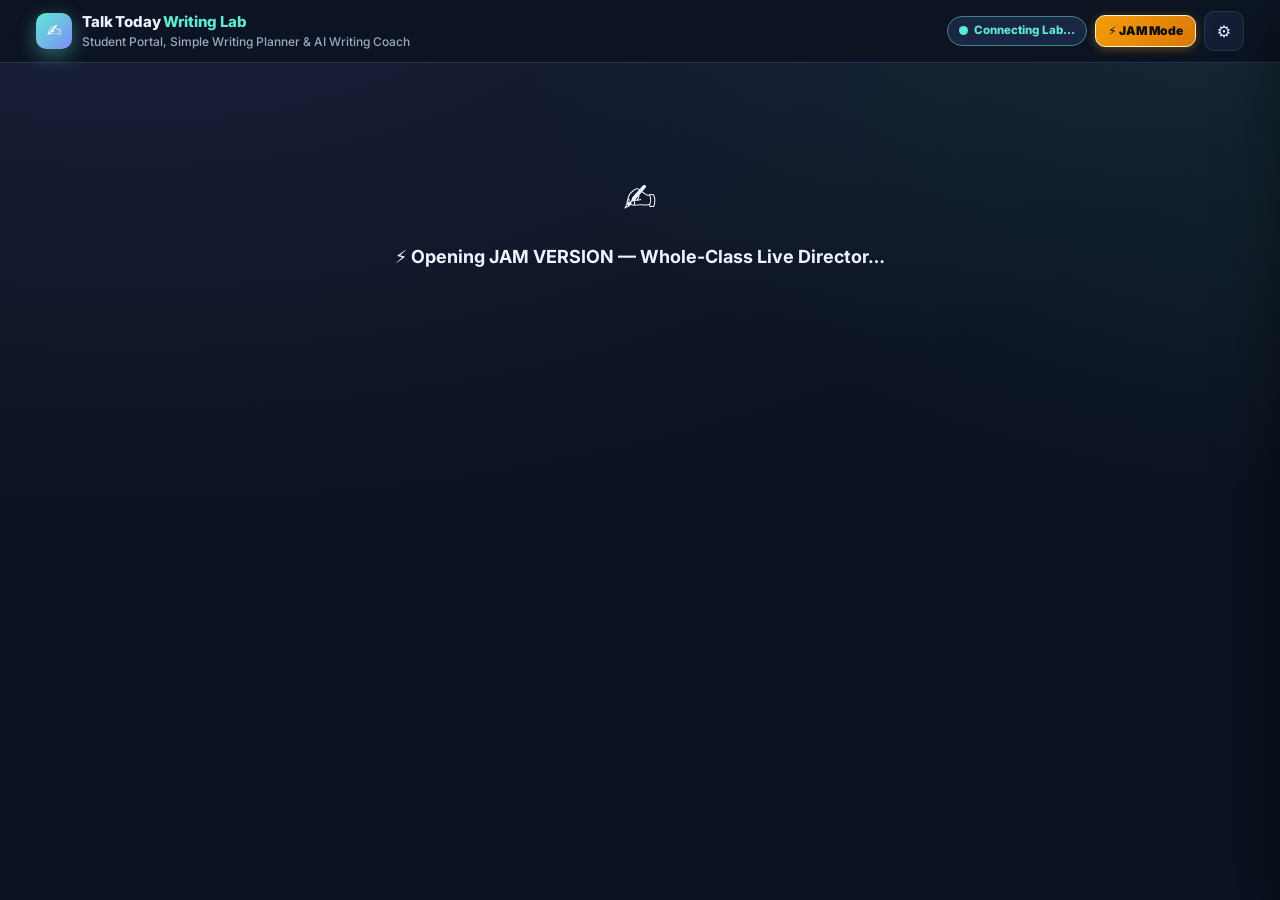
==== jam.html @ f1839066 "Publish Talk Today Writing Lab v3.2 (Simple 3-Step Writing Planner + AI Writing Coach + Co-Writing S" ====
<!DOCTYPE html>
<html lang="en" data-theme="dark" data-font="serif">
<head>
  <meta charset="utf-8">
  <meta name="viewport" content="width=device-width, initial-scale=1">
  <title>Talk Today Writing Lab — JAM VERSION Live Class Director</title>
  <link rel="preconnect" href="https://fonts.googleapis.com">
  <link rel="preconnect" href="https://fonts.gstatic.com" crossorigin>
  <link href="https://fonts.googleapis.com/css2?family=Atkinson+Hyperlegible:ital,wght@0,400;0,700;1,400&family=Inter:wght@400;500;600;700;800&family=Literata:ital,opsz,wght@0,7..72,400;0,7..72,600;1,7..72,400&family=Outfit:wght@600;700;800&display=swap" rel="stylesheet">
  <link rel="stylesheet" href="styles.css?v=3.2.0">
</head>
<body>


<!-- PERSISTENT TOP JAM DIRECTOR BAR (Visible across all views when Jamal is running a class) -->
<div id="jamDirectorBar" class="jam-director-bar hidden" role="region" aria-label="JAM Live Class Director Controls">
  <div class="jam-director-bar-inner">
    <div class="jam-director-bar-left">
      <span class="jam-badge" id="jamBarLiveBadge">⚡ JAM LIVE</span>
      <strong id="jamBarTargetLabel" style="color:#fff;font-size:13.5px">All Classes</strong>
      <span class="chip" id="jamBarOnlineChip" style="background:rgba(16,185,129,0.18);color:#6ee7b7;border-color:rgba(16,185,129,0.4)">🟢 0 Online</span>
      <span class="chip hidden" id="jamBarTimerChip" style="background:rgba(245,158,11,0.22);color:#fde68a;border-color:#f59e0b">⏱ 0:00</span>
    </div>
    <div class="jam-director-bar-steps" id="jamBarStepGroup">
      <button type="button" id="jamBarStepFreeBtn" class="jam-step-pill on" title="Let students move at their own pace">🔓 Free</button>
      <button type="button" id="jamBarStepReadBtn" class="jam-step-pill" title="Sync all student screens to the story &amp; audio">📖 Read &amp; Listen</button>
      <button type="button" id="jamBarStepQ1Btn" class="jam-step-pill" title="Sync all student screens to Question / Task 1">1️⃣ Q1/T1</button>
      <button type="button" id="jamBarStepQ2Btn" class="jam-step-pill" title="Sync all student screens to Question / Task 2">2️⃣ Q2/T2</button>
      <button type="button" id="jamBarStepQ3Btn" class="jam-step-pill" title="Sync all student screens to Question / Task 3">3️⃣ Q3/T3</button>
      <button type="button" id="jamBarStepQ4Btn" class="jam-step-pill" title="Sync all student screens to Question / Task 4">4️⃣ Q4/T4</button>
      <button type="button" id="jamBarStepSumBtn" class="jam-step-pill" title="Sync all student screens to Summary">🏆 Summary</button>
    </div>
    <div class="jam-director-bar-right">
      <button type="button" id="jamBarColdCallBtn" class="iconBtn jam-bar-btn" title="Spin Cold-Call Wheel &amp; broadcast random student">🎲 Cold-Call</button>
      <button type="button" id="jamBarBonusClassBtn" class="iconBtn jam-bar-btn" title="Award +10 Bonus KP to every student in class">✨ +10 KP Class</button>
      <button type="button" id="jamBarProjectorBtn" class="iconBtn jam-bar-btn" title="Open the pushed lesson right here on the projector">📽️ Projector Lesson</button>
      <button type="button" id="jamBarCommandCenterBtn" class="iconBtn jam-bar-btn" title="Return to JAM Whole-Class Command Center">🎛️ Command Center</button>
    </div>
  </div>
</div>

<!-- TOP BAR -->
<header class="top">
  <div class="brand">
    <div class="mark">✍️</div>
    <div>
      <div style="font-size:15px;letter-spacing:-.01em">Talk Today <span style="color:var(--accent)">Writing Lab</span></div>
      <small id="subBrand">Student Portal, Simple Writing Planner &amp; AI Writing Coach</small>
    </div>
  </div>
  <div class="topRight">
    <div class="conn-pill" id="connPill"><span class="pulse-dot"></span><span id="connText">Connecting…</span></div>
    <div class="chip hidden" id="ptsChip">✨ <span id="ptsVal">0</span> KP</div>
    <div class="chip hidden" id="streakChip">🔥 <span id="streakVal">0</span>d</div>
    <div class="chip hidden" id="lvlChip">✍️ <span id="lvlVal">--</span></div>
    <button type="button" id="topOpenJamBtn" class="iconBtn jam-top-launch-btn" title="Open JAM VERSION — Run Any Class Live">⚡ JAM Mode</button>
    <button id="settingsBtn" class="iconBtn" title="Reading &amp; Writing Comfort Settings">⚙️</button>
    <button id="logoutBtn" class="iconBtn hidden" title="Sign out / switch account">🚪 Exit</button>
  </div>
</header>

<main>

  <!-- LIVE JAM STUDENT AUTOPILOT & SPOTLIGHT BANNER (Top of <main> for logged-in students) -->
  <div id="jamStudentBanner" class="jam-student-banner hidden" role="status" aria-live="polite">
    <div class="jam-student-banner-top">
      <div style="display:flex;align-items:center;gap:8px;flex-wrap:wrap">
        <span class="jam-badge">⚡ LIVE WITH JAMAL</span>
        <strong id="jamStudentStepBadge" style="font-size:14px;color:#fde68a">Class Autopilot Active</strong>
        <span id="jamStudentLessonTitle" style="font-size:13px;color:#e2e8f0;font-weight:700"></span>
      </div>
      <div style="display:flex;align-items:center;gap:8px;flex-wrap:wrap">
        <span id="jamStudentTimerBadge" class="chip hidden" style="background:rgba(245,158,11,0.25);color:#fef3c7;border-color:#f59e0b;font-weight:800">⏱ 0:00</span>
        <button type="button" id="jamStudentSyncNowBtn" class="iconBtn" style="padding:5px 11px;font-size:12px;background:rgba(255,255,255,0.12);color:#fff;border-color:rgba(255,255,255,0.28)">🎯 Go to Class Screen</button>
      </div>
    </div>
    <div id="jamStudentPromptBox" class="jam-student-prompt hidden"></div>
    <div id="jamStudentSpotlightBox" class="jam-student-spotlight hidden">
      <div style="font-size:11px;font-weight:900;text-transform:uppercase;letter-spacing:.05em;color:#fde68a;margin-bottom:3px" id="jamStudentSpotlightHeader">⭐ CLASS SPOTLIGHT</div>
      <div id="jamStudentSpotlightText" style="font-size:14px;font-weight:700;color:#fff;line-height:1.45"></div>
    </div>
  </div>

  <!-- =========================================================================
       1. THE TT PORTAL LOGIN WALL (STUDENT + CLASS TEACHER)
       ========================================================================= -->
  <section id="loginView" class="portal-wrap">
    <div class="portal-card" id="loginCard">
      <img src="https://img1.wsimg.com/isteam/ip/e4596783-056a-4255-81a0-601eca83fe81/TALK%20TODAY%20LOGO%20LARGE%20NEW%20TalkToday_Logo_81624.png" alt="Talk Today Logo" class="portal-logo">

      
      <!-- LIVE JAM CLASS QUICK-JOIN BANNER FOR STUDENTS (Appears automatically when Jamal starts a class!) -->
      <div id="jamLoginBanner" class="jam-login-banner hidden" role="region" aria-label="Live Class with Jamal Active">
        <div class="jam-login-banner-head">
          <span class="jam-badge">⚡ LIVE CLASS ACTIVE</span>
          <strong id="jamLoginBannerTitle" style="font-size:14.5px;color:#fff">Jamal is running a Live Class right now!</strong>
        </div>
        <div id="jamLoginBannerSub" style="font-size:12.5px;color:#e2e8f0;line-height:1.4;margin-top:4px">
          Enter <strong>ONLY your 4-digit Student Code</strong> below (no email needed!) — or pick your name from the class list to join in 1 tap:
        </div>
        <div id="jamLoginRosterWrap" class="jam-login-roster-wrap hidden">
          <select id="jamLoginRosterSelect" class="portal-input" style="margin:8px 0 6px;background:#0f172a;color:#fff;border-color:#f59e0b" aria-label="Pick your name from the active class">
            <option value="">🎒 Pick your name from today’s class roster…</option>
          </select>
          <button type="button" id="jamLoginQuickJoinBtn" class="btn jam-cta-gold" style="width:100%;padding:10px 14px;font-size:13.5px">⚡ Join Live Class Now (No Email Needed) &rarr;</button>
        </div>
      </div>

      <div class="role-tabs" role="tablist" aria-label="Sign-in mode">
        <button type="button" id="roleStudentBtn" class="role-tab on">🎒 Student</button>
        <button type="button" id="roleTeacherBtn" class="role-tab">👩‍🏫 Class Teacher</button>
      </div>

      <div id="portalStudentWrap">
        <h2>Student Writing Lab</h2>
        <p>Enter your student code and registered guardian email to unlock your 80 Writing Missions, Simple 3-Step Writing Planner, AI Writing Coach, and Official Biweekly Check.</p>

        <div class="portal-notice">
          <b>✍️ Simple 3-Step Planning + Instant AI Writing Coach</b>
          <span>Plan your ideas step-by-step, write with live vocabulary &amp; connector chips, get instant grammar &amp; sentence upgrades, or complete your Official 2-Task Writing Check.</span>
        </div>
      </div>

      <div id="portalTeacherHead" class="hidden">
        <h2>Class Teacher Live</h2>
        <p>Real-time Socrative writing &amp; planning progress radar, Breakout Rooms, Cooperative Jigsaws &amp; Placement Essay Review.</p>

        <div class="portal-notice">
          <b>🔒 Strict Teacher-of-the-Class Privacy</b>
          <span>Sign in with your Talk Today teacher profile and registered teacher email to monitor your own enrolled cohorts live.</span>
        </div>
      </div>

      <div id="loginErr" class="err"></div>

      <!-- 4-Stage Progress Animation -->
      <div id="portalProgBox" class="prog-box">
        <div class="prog-track"><div id="progBarFill" class="prog-fill"></div></div>
        <div id="progStageLabel" class="prog-label">Verifying student record...</div>
      </div>

      <form id="portalForm" novalidate>
        <input type="text" id="studentCode" class="portal-input" placeholder="4-digit student code (e.g. 1042)" autocomplete="off">
        <input type="email" id="parentEmail" class="portal-input" placeholder="Registered guardian email" autocomplete="username">
        <button id="loginSubmitBtn" type="submit" class="btn" style="width:100%">Open Writing Lab →</button>
        <button id="staffPreviewBtn" type="button" class="btn ghost" style="width:100%;margin-top:10px;font-size:12px;opacity:0.85;border:1px dashed rgba(255,255,255,0.22)">👑 Staff &amp; Director Preview &rarr;</button>

        <button id="openJamFromLoginBtn" type="button" class="btn jam-launch-cta" style="width:100%;margin-top:8px;font-size:12.5px">⚡ JAM VERSION — Run Any Class Live (Director Autopilot) &rarr;</button>

      </form>

      <!-- Optional 6-Digit Email Verification Box -->
      <div id="otpVerifyBox" class="hidden" style="margin-top:12px;text-align:left">
        <div id="otpInfoMsg" class="portal-notice" style="margin-bottom:10px"></div>
        <input type="text" id="otpCodeInput" class="portal-input" placeholder="6-digit verification code" maxlength="6" autocomplete="one-time-code">
        <button id="verifyOtpBtn" type="button" class="btn" style="width:100%">Verify &amp; Open Writing Lab →</button>
        <div style="display:flex;gap:8px;margin-top:8px">
          <button id="resendOtpBtn" type="button" class="btn ghost" style="flex:1;font-size:12.5px">Resend Code</button>
          <button id="cancelOtpBtn" type="button" class="btn ghost" style="flex:1;font-size:12.5px">Back</button>
        </div>
      </div>

      <form id="teacherLoginForm" class="hidden">
        <select id="teacherNameSelect" class="portal-input" aria-label="Select Teacher Profile">
          <option value="">Select your Teacher profile...</option>
        </select>
        <input type="text" id="teacherEmailInput" class="portal-input" placeholder="Registered teacher email" autocomplete="username">
        <button id="teacherSubmitBtn" type="submit" class="btn" style="width:100%">Open Live Classroom Radar →</button>
        <button id="teacherToPreviewBtn" type="button" class="btn ghost" style="width:100%;margin-top:10px;font-size:12px;opacity:0.85;border:1px dashed rgba(255,255,255,0.22)">👁️ Launch Student Lab Preview &rarr;</button>

        <button id="openJamFromTeacherBtn" type="button" class="btn jam-launch-cta" style="width:100%;margin-top:8px;font-size:12.5px">⚡ JAM VERSION — Run Any Class Live (Director Autopilot) &rarr;</button>

      </form>

      <div id="portalSupportLink" style="margin-top:16px;font-size:12.5px">
        <div style="margin-bottom:10px;padding:10px;background:color-mix(in srgb,var(--accent2) 10%,transparent);border:1px solid color-mix(in srgb,var(--accent2) 25%,transparent);border-radius:10px">
          <div style="font-weight:700;color:var(--accent2);margin-bottom:4px">📧 First time or registered without an email?</div>
          <a id="emailLinkerBtn" href="https://script.google.com/macros/s/AKfycbwfnk74H39Zcvvvxzub6h7oIn_ALOLuHAqY_ONgjIAbdUVVBHsg_cYpTIUftF7YQyckjg/exec" target="_blank" rel="noopener" class="btn" style="font-size:12px;padding:8px 12px;width:100%">
            ✨ Link Guardian Email &amp; Student Code Instantly &rarr;
          </a>
        </div>
        <a href="#" id="showSupportFormLink" style="color:var(--accent2);text-decoration:none">Having trouble logging in? Contact Administration &rarr;</a>
      </div>

      <!-- Support Ticket Form -->
      <form id="portalSupportForm" class="hidden" style="margin-top:14px;text-align:left">
        <div style="font-size:13px;color:var(--muted);margin-bottom:10px">Send your details directly to the administration desk:</div>
        <input type="text" id="supCode" class="portal-input" placeholder="Student code">
        <input type="text" id="supName" class="portal-input" placeholder="Student full name">
        <input type="email" id="supEmail" class="portal-input" placeholder="Preferred guardian email">
        <div id="supMsg" class="err"></div>
        <button id="supBtn" type="submit" class="btn" style="width:100%">Send to Administration</button>
        <button id="cancelSupportBtn" type="button" class="btn ghost" style="width:100%;margin-top:8px">Cancel</button>
      </form>
    </div>
  </section>

  <!-- LOADING SPINNER -->
  <section id="loadingView" class="hidden" style="text-align:center;padding:80px 20px">
    <div style="font-size:40px;margin-bottom:14px">✍️</div>
    <div id="loadingText" style="font-size:18px;font-weight:700">Loading your Writing Lab...</div>
  </section>

  <!-- =========================================================================
       2. DASHBOARD VIEW (PERSONALIZED, GAMIFIED & COURSEBOOK-ALIGNED)
       ========================================================================= -->
  <section id="dashboardView" class="hidden">
    <!-- Sibling Switcher Bar -->
    <div class="sibling-bar" id="siblingBar">
      <span style="font-weight:800;font-size:13px">👨‍👩‍👧 Switch Sibling Account:</span>
      <div id="siblingButtons" style="display:flex;gap:8px;flex-wrap:wrap"></div>
    </div>

    <!-- Tailored Student Identity Banner -->
    <div class="student-bar">
      <div class="student-info">
        <div class="student-name-row">
          <span class="student-name" id="dashStudentName">Student Name</span>
          <span class="student-code" id="dashStudentCode">#0000</span>
        </div>
        <div class="student-chips">
          <span class="student-chip" id="dashClassChip">📚 Class</span>
          <span class="student-chip" id="dashTeacherChip">👩‍🏫 Teacher</span>
          <span class="student-chip" id="dashLevelChip">🎯 Writing Level</span>
          <span class="student-chip" id="dashAgeChip">👥 Group</span>
        </div>
      </div>
      <div style="display:flex;gap:10px;align-items:center;flex-wrap:wrap">
        <div id="unlockNotice" class="chip" style="background:var(--panel2)">0/3 mastered to unlock next level</div>
      </div>
    </div>

    <!-- Daily Writing Goal Bar -->
    <div class="goal-card">
      <div style="display:flex;align-items:center;gap:10px">
        <span style="font-size:22px">✍️</span>
        <div>
          <div style="font-size:14px;font-weight:800">Daily Writing &amp; Planning Goal</div>
          <div class="muted" id="goalStatusText" style="font-size:12.5px">Plan and write 4 responses today</div>
        </div>
      </div>
      <div class="goal-bar-wrap">
        <div class="goal-bar"><i id="goalFill"></i></div>
      </div>
      <div id="goalFraction" style="font-weight:800;font-size:14px">0 / 4</div>
    </div>

    <!-- Gamification Row: Writer Rank, Class Leaderboard, Achievements, Writing Pace -->
    <div class="game-grid">
      <div class="game-tile">
        <div class="title">Writer Rank</div>
        <div class="val" id="rankVal">🌱 Starter Writer</div>
        <div class="bar" style="margin-top:4px"><i id="rankFill"></i></div>
        <div class="sub" id="rankNextText">100 KP to Sentence Builder</div>
      </div>

      <div class="game-tile">
        <div class="title">Class Weekly Standings</div>
        <div id="leaderboardBox" class="leaderboard-list"></div>
      </div>

      <div class="game-tile clickable" id="badgesTile" title="Click to inspect all 12 Writing Achievements">
        <div class="title">Writing Achievements 🔎</div>
        <div class="val" id="badgesCountVal">0 / 12</div>
        <div class="sub" id="badgeRecentText">Click to view all 12 writing badges</div>
      </div>

      <div class="game-tile">
        <div class="title">Writing Flow Pace</div>
        <div class="val" id="paceVal">-- WPM</div>
        <div class="sub" id="paceSubText">Write a mission task to measure WPM</div>
      </div>
    </div>

    <!-- Official 2-Task Writing Placement & Biweekly Progress Check Banner -->
    <div class="placement-launch-card" id="placementLaunchCard">
      <div style="display:flex;align-items:center;justify-content:space-between;gap:12px;flex-wrap:wrap">
        <div>
          <div class="eyebrow">🎯 OFFICIAL CLASSROOM WRITING CHECK</div>
          <div style="font-size:17px;font-weight:800;margin-top:2px">2-Task Writing Placement &amp; Biweekly Progress Check</div>
          <div class="muted" style="font-size:13px;margin-top:2px" id="placementSubSummary">Plan and write 2 formal writing tasks for your Talk Today teacher’s biweekly check.</div>
        </div>
        <div style="display:flex;gap:8px;align-items:center;flex-wrap:wrap">
          <span class="chip" id="placementPackBadge">Pack: INT</span>
          <button type="button" id="togglePlacementHistBtn" class="btn ghost hidden" style="padding:8px 13px;font-size:12.5px">📋 Past Submissions (0)</button>
          <button type="button" id="openPlacementBtn" class="btn" style="padding:9px 16px;font-size:13.5px">✍️ Start Official 2-Task Writing Check →</button>
        </div>
      </div>
      <div id="placementHistoryBox" class="placement-hist-list hidden"></div>
    </div>

    
    <!-- Roleplay / Co-Writing Stage Launch Card -->
    <div class="rp-launch-card" id="rpLaunchCard">
      <div class="rp-launch-inner">
        <div>
          <div class="eyebrow">🎭 NEW · CO-WRITING & DIALOGUE STAGE</div>
          <div style="font-size:17px;font-weight:800;margin-top:2px">Step into a scene and write your dialogue lines to reach the goal!</div>
          <div class="muted" style="font-size:13px;margin-top:2px">24 scenes · Solo with AI Co-Author · AI Cast · Pass-the-Tablet with friends · AI Writing Coach debrief</div>
        </div>
        <button type="button" id="openRoleplayBtn" class="btn rp-launch-btn">🎭 Open Co-Writing Stage →</button>
      </div>
    </div>

    <!-- Stats & Writing Skills Split -->
    <div class="split">
      <div class="panel">
        <h2>Writing Skills Profile</h2>
        <div id="skillsList"></div>
        <div id="skillTipBox" class="tip hidden"></div>
      </div>
      <div class="panel">
        <div style="display:flex;justify-content:space-between;align-items:center;gap:8px;flex-wrap:wrap;margin-bottom:10px">
          <h2 style="margin:0">Your Writing Progress</h2>
          <span class="chip" id="statVocabChip" style="font-size:12px">🔤 0 Target Words Used</span>
        </div>
        <div class="tiles" style="margin:0 0 16px">
          <div class="tile"><div class="v" id="statCompleted">0</div><div class="l">Missions Done</div></div>
          <div class="tile"><div class="v" id="statAccuracy">0%</div><div class="l">Mastery Rate</div></div>
          <div class="tile"><div class="v" id="statAnswers">0</div><div class="l">Written Drafts</div></div>
          <div class="tile"><div class="v" id="statStreak">0d</div><div class="l">Streak</div></div>
        </div>
        <div id="ownerBanner" class="hidden" style="background:var(--badBg);color:var(--bad);padding:12px 14px;border-radius:12px;font-size:13px;font-weight:700;display:flex;align-items:center;justify-content:space-between;gap:12px;flex-wrap:wrap">
          <span>👑 Admin / Staff Preview Mode: All 80 missions &amp; levels unlocked.</span>
          <div style="display:flex;gap:8px;flex-wrap:wrap">
            <button type="button" id="ownerOpenBreakoutBtn" class="jigsaw-cta-btn">🚪 Breakout Rooms &amp; Group Assign</button>
            <button type="button" id="ownerOpenJigsawBtn" class="jigsaw-cta-btn">🧩 Create / Manage Writing Jigsaw</button>
          </div>
        </div>
      </div>
    </div>

    <!-- Live Student Breakout Room Banner -->
    <div id="studentBreakoutBanner" class="student-breakout-banner hidden"></div>

    <!-- Live Class Writing Jigsaw Banner -->
    <div id="jigsawDashSection" class="jigsaw-dash-box hidden">
      <div style="display:flex;align-items:center;justify-content:space-between;gap:10px;flex-wrap:wrap">
        <div>
          <div class="eyebrow">🧩 Cooperative Class Writing Mission</div>
          <h2 style="margin:4px 0 0">Live Writing Jigsaw Activities</h2>
        </div>
        <span class="chip">Master Expert Part · Write Clue Cards · Solve Together</span>
      </div>
      <div id="jigsawDashGrid" class="jigsaw-card-grid"></div>
    </div>

    <!-- Level Filter Tabs, Categories & Talk Today Coursebook Unit Companion -->
    <div style="display:flex;justify-content:space-between;align-items:center;flex-wrap:wrap;gap:12px;margin:22px 0 8px">
      <div style="display:flex;align-items:center;gap:10px;flex-wrap:wrap">
        <h2 style="margin:0">Available Writing Missions</h2>
        <span class="chip" id="lessonsCountSummary" style="font-size:12px;font-weight:800"></span>
      </div>
      <div class="filters" id="levelTabs"></div>
    </div>

    <div class="cat-filter-wrap" id="catalogExplorerWrap">
      <div class="cat-pills-row" id="categoryTabs" role="tablist" aria-label="Mission Categories"></div>
      <div class="library-search-row">
        <input type="search" id="lessonSearchInput" class="library-search-input" placeholder="🔍 Search writing missions, Science topics, books (Super Minds, Shining Lights...), units, or target vocabulary..." aria-label="Search writing missions and unit vocabulary">
        <button type="button" id="toggleBookExplorerBtn" class="book-explorer-toggle">📘 Talk Today Coursebook &amp; Unit Vocab</button>
      </div>
      <div id="bookExplorerBar" class="book-explorer-box hidden">
        <div class="book-explorer-head">
          <div>
            <div class="book-explorer-title">📚 Talk Today USA Coursebook &amp; Unit Writing Companion</div>
            <div class="book-explorer-sub">Pick your class book &amp; unit (Super Minds, Shining Lights, Gateway, Wider World, Our World, Look, Interchange) to plan and write with your exact unit words!</div>
          </div>
          <button type="button" id="resetBookFilterBtn" class="story-media-toggle">Reset Filter</button>
        </div>
        <div class="book-series-pills" id="bookSeriesPills"></div>
        <div class="book-unit-row">
          <label for="bookUnitSelect" class="muted" style="font-size:12.5px;font-weight:800">🎯 Select Class Unit:</label>
          <select id="bookUnitSelect" class="book-unit-select" aria-label="Select Coursebook Unit"></select>
        </div>
      </div>
    </div>

    <div class="grid" id="lessonsGrid"></div>
  </section>

  <!-- =========================================================================
       3. GUIDED WRITING MISSION, SIMPLE PLANNER & AI WRITING COACH VIEW
       ========================================================================= -->
  <section id="exerciseView" class="hidden">
    <div class="lessonHead">
      <button id="backToDashBtn" class="btn ghost">← Back to Missions</button>
      <div class="meta" style="display:flex;gap:10px;align-items:center;flex-wrap:wrap">
        <span class="lvl" id="exCefr">A2</span>
        <span class="muted" id="exTopic" style="font-weight:700;font-size:13px">topic</span>
      </div>
    </div>

    <div class="reader">
      <!-- Left Column: Story Context, HD Media, Neural Voice & Interactive Vocabulary -->
      <div class="passageCol">
        <div class="panel">
          <h1 id="exTitle" style="font-size:22px;margin:0 0 4px">Title</h1>
          <div id="exObjective" class="muted" style="font-size:13px;margin-bottom:10px"></div>
          <div id="exMediaShowcase" class="story-showcase hidden"></div>
          <div class="toolbar">
            <button id="listenBtn" class="tool">🎙️ Listen (HQ)</button>
            <button id="speedBtn" class="tool">1.0×</button>
            <button id="focusBtn" class="tool">🎯 Focus</button>
            <button id="textBtn" class="tool">Aa</button>
            <span class="faint" id="wordInfo" style="margin-left:auto;font-size:12.5px;font-weight:600"></span>
          </div>
          <div id="exVoiceBar" class="neural-voice-bar hidden"></div>
          <div id="exUnitVocabBanner" class="unit-vocab-banner hidden"></div>
          <div id="passage" class="passage"></div>
          <details style="margin-top:14px"><summary style="cursor:pointer;font-weight:700;font-size:14px">📚 Key Story Vocabulary</summary><div id="vocab" class="vocabList"></div></details>
        </div>
      </div>

      <!-- Right Column: Guided Writing Prompt, Simple 3-Step Writing Planner, Smart Editor & AI Writing Coach -->
      <div class="qPanel">
        <div class="panel qPanel" id="qCard">
          <div style="display:flex;justify-content:space-between;align-items:center;gap:10px;flex-wrap:wrap">
            <div class="dots" id="dots"></div>
            <span class="skillTag" id="skillTag"></span>
          </div>

          <div style="display:flex;align-items:flex-start;justify-content:space-between;gap:10px">
            <p class="qText" id="qText" style="margin:0;flex:1"></p>
            <button type="button" id="hearPromptBtn" class="iconBtn" style="flex-shrink:0;font-size:12.5px" title="Listen to writing prompt">🔊 Prompt</button>
          </div>

          <!-- Simple 3-Step Writing Planner (Graphic Organizer) -->
          <div id="writingPlannerBox" class="planner-card">
            <div class="planner-head">
              <span class="planner-title">📝 Simple 3-Step Writing Planner <span class="chip" style="font-size:10.5px;padding:2px 7px">+5 Bonus KP</span></span>
              <div style="display:flex;gap:6px;align-items:center">
                <button type="button" id="insertPlanBtn" class="iconBtn" style="font-size:11.5px;padding:4px 9px" title="Combine your 3 planning steps into your draft below">✨ Insert Plan into Draft →</button>
                <button type="button" id="togglePlannerBtn" class="iconBtn" style="font-size:11.5px;padding:4px 8px">▾ Hide</button>
              </div>
            </div>
            <div id="planStepsBody" class="planner-steps">
              <div class="planner-step">
                <label for="planStep1Input" id="planLabel1" class="planner-label">🌱 Step 1 (Main Idea): Who or what is your first sentence about?</label>
                <input type="text" id="planStep1Input" class="planner-input" autocomplete="off" spellcheck="false" data-gramm="false" data-gramm_editor="false" data-enable-grammarly="false" data-lt-active="false" placeholder="Jot down your opening idea or key words...">
              </div>
              <div class="planner-step">
                <label for="planStep2Input" id="planLabel2" class="planner-label">🔗 Step 2 (Story Detail): What detail from the story supports your answer?</label>
                <input type="text" id="planStep2Input" class="planner-input" autocomplete="off" spellcheck="false" data-gramm="false" data-gramm_editor="false" data-enable-grammarly="false" data-lt-active="false" placeholder="Add a clue or reason from the passage...">
              </div>
              <div class="planner-step">
                <label for="planStep3Input" id="planLabel3" class="planner-label">✨ Step 3 (Closing Thought): How will you finish your response?</label>
                <input type="text" id="planStep3Input" class="planner-input" autocomplete="off" spellcheck="false" data-gramm="false" data-gramm_editor="false" data-enable-grammarly="false" data-lt-active="false" placeholder="Add your example, feeling, or wrap-up...">
              </div>
            </div>
          </div>

          <!-- Helpful Sentence Starter Frame -->
          <div id="starterFrameBox" class="starter-box">
            <div style="flex:1">
              <strong>✍️ Helpful Sentence Starter</strong>
              <span id="starterFrameText"></span>
            </div>
            <div style="display:flex;gap:6px;align-items:center">
              <button type="button" id="insertStarterBtn" class="iconBtn" style="font-size:12px;padding:5px 10px">➕ Insert Starter</button>
              <button type="button" id="hearStarterBtn" class="iconBtn" style="font-size:12px;padding:5px 10px">🔊 Hear</button>
            </div>
          </div>

          <!-- Click-to-Insert Linking Connectors -->
          <div id="connectorsWrap" class="target-words-box">
            <div class="target-words-label">🔗 Click a Connector to Link Your Sentences:</div>
            <div class="target-words-row" id="connectorChipsRow"></div>
          </div>

          <!-- Target Unit / Story Words to Activate in Writing -->
          <div id="targetWordsWrap" class="target-words-box">
            <div class="target-words-label" id="targetWordsHeader">🎯 Target Words to Use in Your Writing (Click to Insert · Lights Up Green!):</div>
            <div class="target-words-row" id="targetWordsRow"></div>
          </div>

          <!-- Smart Writing Editor Studio -->
          <div id="writingStudioBox" class="writing-studio">
            <div class="writing-telemetry">
              <span class="mic-status" id="mWriteStatus">✍️ Draft your sentences below</span>
              <div class="writing-pills">
                <span class="chip" id="mWordCountPill" style="font-size:11.5px">0 words</span>
                <span class="chip" id="mSentCountPill" style="font-size:11.5px">0 sentences</span>
                <span class="chip" id="mTargetHitPill" style="font-size:11.5px">0/0 target words</span>
                <span class="chip" id="mWpmPill" style="font-size:11.5px">-- WPM</span>
              </div>
            </div>
            <div id="mIntegrityBar" class="integrity-shield-bar">
              <span id="mIntegrityStatus">🛡️ Original Writing Shield Active · Copy/Paste, AI &amp; Auto-Fill Blocked</span>
              <span id="mIntegrityMetrics" class="muted" style="font-size:11px">0 keystrokes · 100% original</span>
            </div>
            <textarea id="mWriteInput" class="writing-textarea" rows="5" autocomplete="off" spellcheck="false" data-gramm="false" data-gramm_editor="false" data-enable-grammarly="false" data-lt-active="false" placeholder="Write your full sentences here (or click 'Insert Plan into Draft' above)..."></textarea>
            <div class="mic-actions" style="justify-content:space-between">
              <div style="display:flex;gap:8px;flex-wrap:wrap">
                <button type="button" id="mSubmitWriteBtn" class="btn">✨ Submit to AI Writing Coach →</button>
                <button type="button" id="mHearDraftBtn" class="iconBtn" style="font-size:12.5px">🔊 Hear My Draft</button>
                <button type="button" id="mClearDraftBtn" class="iconBtn" style="font-size:12.5px">↺ Clear</button>
              </div>
              <button type="button" id="mToggleVoiceDictateBtn" class="iconBtn" style="font-size:12px" title="Optional: Dictate with your microphone">🎙️ Voice Dictate</button>
            </div>
          </div>

          <!-- Optional Browser Microphone Recorder (for Voice Dictation / Read-Aloud) -->
          <div id="missionMicBox" class="mic-studio hidden">
            <div class="mic-top-row">
              <span class="mic-status"><span class="rec-dot"></span><span id="mRecStatus">Optional: Dictate or read your draft aloud (10–45s)</span></span>
              <span class="mic-timer" id="mRecTimer">0:00</span>
            </div>
            <div class="mic-bars" id="mRecBars"></div>
            <div class="mic-actions">
              <button type="button" id="mRecStartBtn" class="btn rec-btn">🎙️ Dictate with Voice</button>
              <button type="button" id="mRecStopBtn" class="btn stop-btn hidden">⏹ Stop Recording</button>
              <button type="button" id="mRecPlayBtn" class="iconBtn hidden">▶ Listen Back</button>
              <button type="button" id="mRecRetryBtn" class="iconBtn hidden">↺ Re-Record</button>
              <button type="button" id="mRecSubmitBtn" class="btn hidden">✨ Transcribe &amp; Coach →</button>
            </div>
            <audio id="mPreviewAudio" controls class="hidden" style="width:100%;height:36px"></audio>
          </div>

          <!-- AI Writing Coach Feedback Card -->
          <div id="feedback"></div>

          <div style="display:flex;justify-content:space-between;gap:10px;flex-wrap:wrap">
            <button type="button" id="tryAgainTaskBtn" class="btn ghost hidden">✍️ Revise My Draft to Improve</button>
            <button type="button" id="nextQBtn" class="btn hidden" style="margin-left:auto">Next Writing Task →</button>
          </div>
        </div>
        <div id="lessonErr" class="err"></div>
      </div>
    </div>
  </section>

  <!-- =========================================================================
       3B. OFFICIAL 2-TASK WRITING PLACEMENT & BIWEEKLY CHECK VIEW
       ========================================================================= -->
  <section id="placementView" class="hidden">
    <div class="t-bar" style="margin-bottom:16px">
      <div class="t-bar-top">
        <div>
          <div style="display:flex;align-items:center;gap:10px;flex-wrap:wrap">
            <button type="button" id="backFromPlacementBtn" class="btn ghost" style="padding:7px 13px;font-size:13px">← Back to Writing Lab</button>
            <span class="student-name" style="font-size:19px">Official 2-Task Writing Check</span>
            <span class="chip" id="plPackChip">Pack: INT</span>
          </div>
          <div class="muted" style="font-size:12.5px;margin-top:4px" id="plStudentBadge">Talk Today Biweekly &amp; Placement Writing Assessment</div>
        </div>
      </div>
    </div>

    <div class="pl-stepper">
      <div class="pl-step on" id="plStep1Pill">1. Ready</div>
      <div class="pl-step" id="plStep2Pill">2. Warm-Up Check</div>
      <div class="pl-step" id="plStep3Pill">3. Task 1</div>
      <div class="pl-step" id="plStep4Pill">4. Task 2</div>
      <div class="pl-step" id="plStep5Pill">5. Complete</div>
    </div>

    <div id="plErrBox" class="err" style="margin-bottom:12px"></div>

    <!-- Step 1: Ready Checklist -->
    <div id="plPaneReady" class="panel" style="max-width:680px;margin:0 auto">
      <div class="eyebrow">STEP 1 · BEFORE YOU BEGIN</div>
      <h2 style="margin:6px 0 10px">Official Classroom Writing Check</h2>
      <p class="muted" style="margin:0 0 14px">You will complete a quick keyboard &amp; planning warm-up followed by <strong>2 short writing tasks</strong> (with a Simple Planner for each task). Your written responses go directly to your Talk Today teacher.</p>
      <div class="tip" style="margin-bottom:16px">
        <div>✅ Use the Simple Writing Planner to organize your ideas before you write.</div>
        <div>✅ Write in full sentences and connect your ideas with reasons or examples.</div>
        <div>✅ Check your capitalization, punctuation, and vocabulary before submitting!</div>
      </div>
      <button type="button" id="plStartBtn" class="btn" style="width:100%">Begin Keyboard &amp; Planning Warm-Up →</button>
    </div>

    <!-- Step 2: Keyboard & Planning Warm-Up Check (plus optional mic fallback) -->
    <div id="plPaneMic" class="panel hidden" style="max-width:680px;margin:0 auto">
      <div class="eyebrow">STEP 2 · KEYBOARD &amp; PLANNING WARM-UP</div>
      <h2 style="margin:6px 0 8px">Warm Up Your Keyboard (1 Quick Sentence)</h2>
      <p class="muted" style="margin:0 0 12px">Type a quick warm-up sentence below (for example: <em>“Hello, my name is … and I am ready for my Talk Today writing check!”</em>) and click <strong>Confirm Warm-Up</strong>.</p>
      <div class="writing-studio" style="margin-bottom:12px">
        <textarea id="plWarmupInput" class="writing-textarea" rows="3" placeholder="Hello, my name is ... and I am ready for my Talk Today writing check!"></textarea>
        <div class="mic-actions" style="justify-content:flex-end">
          <button type="button" id="plWarmupConfirmBtn" class="btn">✅ Confirm Keyboard Warm-Up →</button>
        </div>
      </div>
      <div class="mic-studio hidden" id="plMicStudio">
        <div class="mic-top-row">
          <span class="mic-status"><span class="rec-dot"></span><span id="plMicStatus">Click Record 5s Test below</span></span>
          <span class="mic-timer" id="plMicTimer">0:05</span>
        </div>
        <div class="mic-bars" id="plMicBars"></div>
        <div class="mic-actions">
          <button type="button" id="plMicRecordBtn" class="btn rec-btn">🎙️ Record 5s Test</button>
          <button type="button" id="plMicPlayBtn" class="iconBtn hidden">▶ Hear My Voice</button>
          <button type="button" id="plMicRetryBtn" class="iconBtn hidden">↺ Test Again</button>
          <button type="button" id="plMicConfirmBtn" class="btn hidden">✅ My Voice Sounds Clear →</button>
        </div>
      </div>
    </div>

    <!-- Step 3 & 4: Official Task 1 & Task 2 Planning & Writing -->
    <div id="plPaneTask" class="panel hidden" style="max-width:740px;margin:0 auto">
      <div style="display:flex;justify-content:space-between;align-items:center;gap:10px;flex-wrap:wrap">
        <span class="eyebrow" id="plTaskBadge">TASK 1 OF 2</span>
        <button type="button" id="plHearPromptBtn" class="iconBtn" style="font-size:12.5px">🔊 Listen to Prompt</button>
      </div>
      <h2 id="plTaskTitle" style="margin:6px 0 8px">Writing Task</h2>
      <div class="tip" id="plTaskPrompt" style="font-size:16px;line-height:1.55;color:var(--ink);margin-bottom:14px"></div>

      <!-- Simple Planning Box for Official Writing Placement Task -->
      <div class="planner-card" style="margin-bottom:12px">
        <div class="planner-head">
          <span class="planner-title">📝 Step A: Quick Simple Plan (Jot Down 2–3 Key Ideas First)</span>
        </div>
        <input type="text" id="plPlanInput" class="planner-input" autocomplete="off" spellcheck="false" data-gramm="false" data-gramm_editor="false" data-enable-grammarly="false" data-lt-active="false" placeholder="Plan your key ideas, connectors, and examples here before writing...">
      </div>

      <!-- Official Writing Response Box -->
      <div class="writing-studio" style="margin-bottom:12px">
        <div class="writing-telemetry">
          <span class="mic-status">✍️ Step B: Write Your Official Response</span>
          <span class="chip" id="plWordCountPill">0 words</span>
        </div>
        <div id="plIntegrityBar" class="integrity-shield-bar">
          <span id="plIntegrityStatus">🛡️ Official Assessment Shield · Copy/Paste, Tab-Switch &amp; AI Monitored</span>
          <span id="plIntegrityMetrics" class="muted" style="font-size:11px">0 keystrokes · Verified Live</span>
        </div>
        <textarea id="plWriteInput" class="writing-textarea" rows="6" autocomplete="off" spellcheck="false" data-gramm="false" data-gramm_editor="false" data-enable-grammarly="false" data-lt-active="false" placeholder="Write your full paragraph or sentences here..."></textarea>
        <div class="mic-actions" style="justify-content:flex-end">
          <button type="button" id="plSubmitWrittenTaskBtn" class="btn">✅ Submit Official Written Task →</button>
        </div>
      </div>

      <div class="hidden" style="text-align:center;padding:10px 0">
        <div class="eyebrow" id="plTaskPhaseLabel">PREPARATION TIME</div>
        <div class="pl-timer-big" id="plTaskTimer">00:15</div>
      </div>

      <div class="mic-studio hidden" id="plTaskStudio">
        <div class="mic-bars" id="plTaskBars"></div>
        <div class="mic-actions" style="justify-content:center">
          <button type="button" id="plStartRecNowBtn" class="btn rec-btn">🎙️ Start Recording Now</button>
          <button type="button" id="plFinishRecBtn" class="btn hidden">✅ Finish &amp; Upload Recording →</button>
        </div>
      </div>
      <div id="plUploadBox" class="muted" style="text-align:center;margin-top:10px;font-weight:700"></div>
    </div>

    <!-- Step 5: Completed Confirmation (Strict Student Score Secrecy) -->
    <div id="plPaneDone" class="panel hidden" style="max-width:640px;margin:0 auto;text-align:center">
      <div style="font-size:46px;margin-bottom:8px">🎉</div>
      <div class="eyebrow">OFFICIAL WRITING CHECK SUBMITTED</div>
      <h2 id="plDoneTitle" style="margin:8px 0">Great job planning and writing today!</h2>
      <p id="plDoneSub" class="muted" style="margin:0 0 18px">Both written responses and your plans have been securely saved for your Talk Today teacher to review.</p>
      <button type="button" id="plReturnDashBtn" class="btn">Return to Writing Lab Missions →</button>
    </div>
  </section>

  <!-- =========================================================================
       4. MISSION SUMMARY VIEW
       ========================================================================= -->
  <section id="summaryView" class="hidden" style="text-align:center">
    <div class="panel" style="max-width:560px;margin:0 auto">
      <div class="eyebrow">Writing Mission Complete</div>
      <h1 id="sumTitle" style="margin:10px 0">Awesome writing!</h1>
      <div style="font-size:48px;font-weight:800;color:var(--accent);margin:14px 0" id="sumPercent">100%</div>
      <p id="sumSubtitle" class="muted" style="margin-bottom:8px"></p>
      <p id="sumStatsLine" class="chip" style="margin-bottom:20px"></p>
      <div style="display:flex;gap:10px;justify-content:center;flex-wrap:wrap">
        <button id="sumReviewBtn" class="btn ghost">Review My Written Drafts</button>
        <button id="sumDashBtn" class="btn">All Writing Missions →</button>
      </div>
    </div>
  </section>

  <!-- =========================================================================
       5. SOCRATIVE LIVE TEACHER CLASSROOM RADAR + PLACEMENT REVIEW QUEUE
       ========================================================================= -->
  <section id="teacherView" class="hidden">
    <div class="t-bar">
      <div class="t-bar-top">
        <div>
          <div style="display:flex;align-items:center;gap:10px;flex-wrap:wrap">
            <span class="student-name" id="tHeaderName">Teacher Live Radar</span>
            <span class="live-pill" id="tLiveBadge"><span class="pulse-dot"></span><span id="tLiveBadgeText">LIVE · 5s</span></span>
            <span class="student-code" id="tScopeChip">My Classes Only</span>
          </div>
          <div class="muted" id="tLastSyncText" style="font-size:12.5px;margin-top:4px">Real-time Socrative student presence, Simple Plans, Written Drafts &amp; AI Writing Coach feedback</div>
        </div>
        <div class="t-controls">
          <button type="button" id="tOpenJamBtn" class="jigsaw-cta-btn jam-radar-cta" title="Open JAM VERSION Whole-Class Live Director">⚡ JAM Class Autopilot</button>
          <button type="button" id="tLaunchClassChatBtn" class="jigsaw-cta-btn" style="background:linear-gradient(135deg,#0284c7,#2563eb);color:#fff;font-weight:800;border:1px solid rgba(255,255,255,0.25);box-shadow:0 0 18px rgba(14,165,233,0.45);cursor:pointer;padding:8px 16px;border-radius:10px;font-size:13px;display:inline-flex;align-items:center;gap:6px">💬 Whole-Class Live Chat</button>
          <button type="button" id="tOpenBreakoutBtn" class="jigsaw-cta-btn">🚪 Breakout Rooms &amp; Groups</button>
          <button type="button" id="tOpenJigsawBtn" class="jigsaw-cta-btn">🧩 Create / Manage Jigsaw</button>
          <button type="button" id="tTogglePlacementBtn" class="iconBtn" title="Review Official 2-Task Writing Placement &amp; Biweekly Submissions">✍️ Placement Queue (0)</button>
          <button type="button" id="tHideNamesBtn" class="iconBtn">🙈 Hide Names</button>
          <button type="button" id="tHideAnswersBtn" class="iconBtn">🔒 Hide Scores</button>
          <button type="button" id="tPauseBtn" class="iconBtn">⏸ Pause</button>
          <button type="button" id="tRefreshBtn" class="iconBtn">🔄 Refresh</button>
        </div>
      </div>

      <div class="t-controls" style="justify-content:space-between;border-top:1px solid var(--edge);padding-top:12px">
        <div class="t-controls">
          <select id="tTeacherSelect" class="t-select hidden" aria-label="Filter by Teacher"></select>
          <select id="tClassSelect" class="t-select" aria-label="Select Your Class Cohort"></select>
          <select id="tLessonSelect" class="t-select" aria-label="Mission Matrix Focus"></select>
          <select id="tPinPackSelect" class="t-select hidden" aria-label="Pin Official Placement Pack for Class" title="Lock BEG / INT / ADV Writing Placement Check pack for selected class">
            <option value="">🎯 Pack: Auto-Detect</option>
            <option value="BEG">Pin Pack: BEG (Starter/A1)</option>
            <option value="INT">Pin Pack: INT (A2/B1)</option>
            <option value="ADV">Pin Pack: ADV (B2/C1)</option>
          </select>
        </div>
        <div class="filters" id="tStatusPills" style="margin:0"></div>
      </div>
    </div>

    <!-- 4 Classroom Pulse Summary Tiles -->
    <div class="tiles">
      <div class="tile">
        <div class="v" id="tTileOnline">0 / 0</div>
        <div class="l" id="tTileOnlineSub">🟢 Online in Lab right now</div>
      </div>
      <div class="tile">
        <div class="v" id="tTileReading">0</div>
        <div class="l">🎧 Reading / Listening now</div>
      </div>
      <div class="tile">
        <div class="v" id="tTileAnswering">0</div>
        <div class="l">✍️ Planning &amp; Writing T1–T4</div>
      </div>
      <div class="tile">
        <div class="v" id="tTileAccuracy">--</div>
        <div class="l" id="tTileAccuracySub">🎯 Class pass rate today</div>
      </div>
    </div>

    <!-- Skill Trouble-Spot Alert Banner -->
    <div id="tTroubleBanner" class="t-alert hidden">
      <span id="tTroubleText"></span>
      <span class="chip" id="tTroubleMetric"></span>
    </div>

    <!-- Pinned Mission Task Breakdown -->
    <div id="tPinnedBox" class="t-pinned hidden">
      <div style="display:flex;justify-content:space-between;align-items:center;gap:10px;flex-wrap:wrap">
        <div style="font-weight:800;font-size:15px" id="tPinnedTitle">Pinned Mission</div>
        <button type="button" id="tUnpinLessonBtn" class="iconBtn" style="font-size:12px;padding:4px 10px">✕ Return to Auto-Follow</button>
      </div>
      <div class="t-pinned-grid" id="tPinnedGrid"></div>
    </div>

    <!-- Collapsible Official 2-Task Writing Placement & Biweekly Review Queue -->
    <div id="tPlacementBox" class="pl-queue-box hidden">
      <div style="display:flex;justify-content:space-between;align-items:center;gap:10px;flex-wrap:wrap;margin-bottom:10px">
        <div>
          <div class="eyebrow">✍️ STAFF-ONLY RUBRIC &amp; ESSAY REVIEW</div>
          <h2 style="margin:2px 0 0">Official 2-Task Writing Placement &amp; Biweekly Submissions</h2>
        </div>
        <button type="button" id="tClosePlacementBoxBtn" class="iconBtn">✕ Hide Queue</button>
      </div>
      <div id="tPlacementList" class="soc-wrap" style="margin-bottom:12px"></div>
      <div id="tPlacementDetailBox" class="hidden" style="background:var(--panel2);border:1px solid var(--edge);border-radius:14px;padding:16px"></div>
    </div>

    <!-- Live Socrative Student Writing Matrix -->
    <div class="soc-wrap">
      <table class="soc-table">
        <thead>
          <tr>
            <th>Student</th>
            <th>Live Location &amp; Activity</th>
            <th class="qcol">T1</th>
            <th class="qcol">T2</th>
            <th class="qcol">T3</th>
            <th class="qcol">T4</th>
            <th>Mission / Writing WPM</th>
          </tr>
        </thead>
        <tbody id="tMatrixBody"></tbody>
      </table>
    </div>

    <!-- Click-to-Inspect Live Student Plan, Draft & Coach Card -->
    <div id="tInspectorBox" class="inspector-card hidden"></div>
  </section>

    <!-- =========================================================================
       6. ADMIN & TEACHER COOPERATIVE JIGSAW READING STUDIO + LIVE COMMAND CENTER
       ========================================================================= -->
  <section id="jigsawStudioView" class="hidden">
    <div class="t-bar">
      <div class="t-bar-top">
        <div>
          <div style="display:flex;align-items:center;gap:10px;flex-wrap:wrap">
            <button type="button" id="jStudioBackBtn" class="btn ghost" style="padding:7px 13px;font-size:13px">← Back</button>
            <span class="student-name">🧩 Writing Jigsaw Studio</span>
            <span class="student-code" id="jStudioRoleChip">Teacher Studio</span>
          </div>
          <div class="muted" style="font-size:12.5px;margin-top:4px">Author multi-part cooperative Writing Jigsaws, auto-group students into Home Teams, and monitor live synthesis progress.</div>
        </div>
        <div class="j-subtabs" style="margin:0">
          <button type="button" id="jTabBreakoutBtn" class="j-subtab">🚪 Breakout Rooms &amp; Assign</button>
          <button type="button" id="jTabCreateBtn" class="j-subtab on">✨ Create / Edit Jigsaw</button>
          <button type="button" id="jTabListBtn" class="j-subtab">📋 Saved &amp; Live Jigsaws</button>
          <button type="button" id="jTabLiveBtn" class="j-subtab">📡 Live Team Board</button>
        </div>
      </div>
    </div>

    <!-- PANE 0: LIVE LOGGED-IN BREAKOUT ROOMS & INTUITIVE GROUP JIGSAW ASSIGNMENT -->
    <div id="jPaneBreakout" class="hidden">
      <!-- Step 1: Logged-In Student Pool & 1-Click Breakout Room Builder -->
      <div class="t-bar">
        <div class="t-bar-top">
          <div>
            <div style="display:flex;align-items:center;gap:10px;flex-wrap:wrap">
              <span class="eyebrow">STEP 1 · GROUP LOGGED-IN STUDENTS</span>
              <span class="live-pill"><span class="pulse-dot"></span><span id="brOnlineSummaryText">🟢 0 Logged In Now</span></span>
            </div>
            <div class="muted" style="font-size:12.5px;margin-top:3px">Create Breakout Rooms directly from students who are logged in right now (drag &amp; drop, auto-shuffle, or balance by skill), then assign a Writing Jigsaw &amp; Part A–D roles to any group!</div>
          </div>
          <div class="t-controls">
            <select id="brTeacherSelect" class="t-select hidden" aria-label="Breakout Teacher Scope"></select>
            <select id="brClassSelect" class="t-select" aria-label="Breakout Class Cohort"></select>
            <button type="button" id="brRefreshBtn" class="iconBtn">🔄 Sync Live</button>
          </div>
        </div>

        <div class="t-controls" style="justify-content:space-between;border-top:1px solid var(--edge);padding-top:12px">
          <div class="t-controls">
            <button type="button" id="brFilterOnlineBtn" class="pill on">🟢 Logged In Now (0)</button>
            <button type="button" id="brFilterAllBtn" class="pill">📚 Include Offline Roster (0)</button>
          </div>
          <div class="t-controls">
            <select id="brSizeSelect" class="t-select" aria-label="Room Sizing">
              <option value="ROOMS_1">🏛️ 1 Whole Class Room (Giant Chat)</option>
              <option value="SIZE_2">👥 Pairs (2 per room)</option>
              <option value="SIZE_3" selected>👥 Trios (3 per room)</option>
              <option value="SIZE_4">👥 Quads (4 per room)</option>
              <option value="ROOMS_2">🚪 2 Breakout Rooms</option>
              <option value="ROOMS_3">🚪 3 Breakout Rooms</option>
              <option value="ROOMS_4">🚪 4 Breakout Rooms</option>
              <option value="ROOMS_5">🚪 5 Breakout Rooms</option>
              <option value="ROOMS_6">🚪 6 Breakout Rooms</option>
            </select>
            <select id="brStrategySelect" class="t-select" aria-label="Grouping Strategy">
              <option value="SHUFFLE">🎲 Random Shuffle</option>
              <option value="BALANCED" selected>⚖️ Skill-Balanced (Mix KP)</option>
              <option value="LEVEL">📊 Same Level Together</option>
            </select>
            <button type="button" id="brWholeRoomBtn" class="btn" style="padding:8px 14px;font-size:13px;background:linear-gradient(135deg,#0ea5e9,#2563eb)">🏛️ Whole Room (Giant Chat)</button>
            <button type="button" id="brAutoBuildBtn" class="btn" style="padding:8px 14px;font-size:13px">⚡ Create Breakout Rooms</button>
            <button type="button" id="brAddRoomBtn" class="iconBtn">➕ Add Room</button>
            <button type="button" id="brPlaceLateBtn" class="iconBtn" title="Drop newly logged-in Lobby students into the smallest existing rooms">⚡ Place Latecomers</button>
          </div>
        </div>
      </div>

      <!-- Step 2: Intuitive Writing Jigsaw & Member Role Assignment Bar -->
      <div class="br-assign-bar">
        <div class="t-bar-top">
          <div>
            <div class="eyebrow">STEP 2 · ASSIGN JIGSAW READING TO GROUP MEMBERS</div>
            <div style="font-weight:800;font-size:15px;margin-top:2px">Choose a Writing Jigsaw — each member in a room gets clickable Part A / B / C / [D] role buttons below!</div>
          </div>
          <button type="button" id="brGoCreateCustomBtn" class="iconBtn" style="font-size:12.5px">✨ + Author New Custom Jigsaw</button>
        </div>

        <div class="t-controls" style="justify-content:space-between">
          <div class="t-controls" style="flex:1">
            <select id="brJigsawPicker" class="t-select" style="flex:1;max-width:460px" aria-label="Select Writing Jigsaw to Assign"></select>
            <select id="brCollabSelect" class="t-select" aria-label="Clue Mode">
              <option value="CLUE_BOARD">💬 Live Clue-Board</option>
              <option value="ORAL">🗣️ Classroom Speaking</option>
            </select>
            <select id="brPacingSelect" class="t-select" aria-label="Pacing Mode">
              <option value="AUTO">⚡ Self-Paced</option>
              <option value="LOCKSTEP">🔒 Teacher-Locked</option>
            </select>
          </div>
          <div class="t-controls">
            <button type="button" id="brAutoDealPartsBtn" class="iconBtn" title="Automatically deal Parts A, B, C, [D] evenly across members in every room">🔀 Auto-Deal Parts A→D</button>
            <button type="button" id="brSaveRoomsBtn" class="btn ghost" style="padding:9px 14px;font-size:13px">💾 Broadcast Rooms</button>
            <button type="button" id="brAssignSelectedBtn" class="btn" style="padding:9px 16px;font-size:13.5px">🚀 Assign Jigsaw to Selected Rooms →</button>
          </div>
        </div>

        <div id="brPartLegend" class="br-part-legend"></div>
        <div id="brStatusBanner" class="hidden" style="display:flex;align-items:center;justify-content:space-between;gap:10px;flex-wrap:wrap;padding:10px 12px;border-radius:10px;background:var(--goodBg);border:1px solid var(--good);font-size:13.5px;font-weight:700">
          <span id="brStatusText"></span>
          <button type="button" id="brOpenLiveAfterAssignBtn" class="btn" style="padding:6px 12px;font-size:12.5px">📡 Open Live Team Progress →</button>
        </div>
      </div>

      
      <!-- Live Whole-Room & Multi-Room Giant Chat Broadcast Bar -->
      <div id="brBroadcastChatBar" class="t-bar" style="margin-bottom:12px;background:linear-gradient(135deg,color-mix(in srgb,var(--accent) 10%,var(--panel)),var(--panel2));border:1.5px solid color-mix(in srgb,var(--accent) 42%,var(--edge))">
        <div class="t-bar-top" style="margin-bottom:8px">
          <div>
            <span class="eyebrow">💬 LIVE WHOLE-CLASS OR BREAKOUT GIANT WRITING CHAT</span>
            <div style="font-weight:800;font-size:14.5px;margin-top:2px">Keep the whole class in 1 Giant Chat Room or split into Breakout Rooms — set a shared writing prompt and chat live with every student!</div>
          </div>
          <select id="brChatTargetSelect" class="t-select" style="min-width:210px" aria-label="Target Room for Chat Broadcast">
            <option value="ALL">📢 Broadcast to All Active Rooms</option>
          </select>
        </div>
        <div style="display:flex;gap:8px;flex-wrap:wrap;align-items:center">
          <input type="text" id="brBroadcastPromptInput" class="j-input" style="flex:1;min-width:240px" placeholder="📌 Pin a Room Writing Prompt (e.g., Write 2 sentences together using 'because' and 'finally'!)">
          <button type="button" id="brSetPromptBtn" class="iconBtn" style="font-weight:800">📌 Pin Writing Prompt</button>
        </div>
        <div style="display:flex;gap:6px;flex-wrap:wrap;align-items:center;margin-top:6px">
          <span class="muted" style="font-size:11.5px;font-weight:700">Quick Prompt Presets:</span>
          <button type="button" id="brPromptWarmupBtn" class="part-badge" style="cursor:pointer">⚡ Sentence Warmup</button>
          <button type="button" id="brPromptConnectorBtn" class="part-badge" style="cursor:pointer">🔗 Connector Drill</button>
          <button type="button" id="brPromptSensoryBtn" class="part-badge" style="cursor:pointer">🎨 Sensory Clues</button>
          <button type="button" id="brPromptOpinionBtn" class="part-badge" style="cursor:pointer">💡 Opinion Challenge</button>
        </div>
        <div style="display:flex;gap:8px;flex-wrap:wrap;align-items:center;margin-top:8px">
          <input type="text" id="brBroadcastChatInput" class="j-input" style="flex:1;min-width:240px" placeholder="💬 Type a live message to the room chat (students see &amp; reply in real time)...">
          <button type="button" id="brBroadcastChatBtn" class="btn" style="padding:8px 16px;font-size:13px">💬 Send to Room Chat →</button>
        </div>
        <div style="display:flex;gap:6px;flex-wrap:wrap;align-items:center;margin-top:6px">
          <span class="muted" style="font-size:11.5px;font-weight:700">Quick Teacher Praise:</span>
          <button type="button" id="brPraiseConnectorBtn" class="part-badge" style="cursor:pointer">👏 Great connector!</button>
          <button type="button" id="brPraiseDetailBtn" class="part-badge" style="cursor:pointer">🎯 Expand with a reason!</button>
          <button type="button" id="brPraiseVocabBtn" class="part-badge" style="cursor:pointer">✨ Excellent vocabulary!</button>
        </div>
      </div>

      <!-- Unassigned Logged-In Lobby (Drag & Drop or 1-Click Move into any Room) -->
      <div id="brLobbyBox" class="br-lobby-box">
        <div style="display:flex;justify-content:space-between;align-items:center;gap:10px;flex-wrap:wrap">
          <strong style="font-size:13.5px" id="brLobbyTitle">🛋️ Unassigned Pool (Drag a student into any Breakout Room or use + Room)</strong>
          <span class="muted" style="font-size:12px">Drop a student here to remove them from a room</span>
        </div>
        <div id="brLobbyList" class="br-chip-pool"></div>
      </div>

      <!-- Breakout Rooms Header & Huddle Preview Toggle -->
      <div style="display:flex;justify-content:space-between;align-items:center;gap:10px;flex-wrap:wrap;margin:10px 0 12px">
        <div class="t-controls">
          <button type="button" id="brViewHomeBtn" class="pill on">🚪 Home Breakout Rooms</button>
          <button type="button" id="brViewHuddleBtn" class="pill">🔬 Expert Huddle Groups (All A’s, B’s, C’s)</button>
        </div>
        <div class="t-controls">
          <button type="button" id="brSelectAllRoomsBtn" class="iconBtn" style="font-size:12px;padding:5px 10px">☑ Select All Rooms</button>
          <button type="button" id="brClearRoomsBtn" class="iconBtn" style="font-size:12px;padding:5px 10px">🧹 Close All Rooms</button>
        </div>
      </div>

      <!-- Interactive Breakout Room Cards Grid -->
      <div id="brRoomsGrid" class="br-rooms-grid"></div>

      <!-- Expert Huddle Groups View (shows who meets together by Part A, Part B, Part C, Part D!) -->
      <div id="brHuddleGrid" class="br-rooms-grid hidden"></div>
    </div>

    <!-- PANE A: SAVED & LIVE JIGSAWS LIST -->
    <div id="jPaneList" class="hidden">
      <div class="panel">
        <div style="display:flex;justify-content:space-between;align-items:center;gap:10px;flex-wrap:wrap;margin-bottom:14px">
          <h2 style="margin:0">Your Writing Jigsaw Sessions</h2>
          <button type="button" id="jNewBlankBtn" class="btn" style="padding:8px 14px;font-size:13px">✨ + Create New Jigsaw</button>
        </div>
        <div id="jSavedListGrid" class="jigsaw-card-grid"></div>
      </div>
    </div>

    <!-- PANE B: FULL-FEATURED JIGSAW AUTHORING STUDIO -->
    <div id="jPaneCreate">
      <!-- 4 Quick-Start Workflows -->
      <div class="j-quickstart">
        <div style="display:flex;justify-content:space-between;align-items:center;flex-wrap:wrap;gap:8px">
          <div class="eyebrow">⚡ Instant Authoring Tools (4 Ways to Build)</div>
          <span class="muted" style="font-size:12px" id="jEditingBadge">Creating New Jigsaw Session</span>
        </div>

        <div class="j-qs-row">
          <strong style="font-size:13px;min-width:165px">1️⃣ Ready Templates:</strong>
          <select id="jTplSelect" class="t-select" style="flex:1;max-width:420px"></select>
          <button type="button" id="jLoadTplBtn" class="iconBtn">⚡ Load Template</button>
        </div>

        <div class="j-qs-row">
          <strong style="font-size:13px;min-width:165px">2️⃣ Convert Lab Lesson:</strong>
          <select id="jConvLessonSelect" class="t-select" style="flex:1;max-width:420px"></select>
          <button type="button" id="jConvLessonBtn" class="iconBtn">🔄 Convert to Jigsaw</button>
        </div>

        <details id="jSplitDetails" style="background:var(--panel);border:1px solid var(--edge);border-radius:10px;padding:10px 12px">
          <summary style="cursor:pointer;font-weight:800;font-size:13px">3️⃣ Smart-Split Any Pasted Story or Article into Balanced Expert Parts</summary>
          <div style="margin-top:10px;display:flex;flex-direction:column;gap:8px">
            <textarea id="jRawPasteInput" class="j-textarea" placeholder="Paste any multi-paragraph story, article, or class reading here (at least 100 characters). We will automatically divide it along clean sentence boundaries into Part A, Part B, Part C [and Part D] with starter glossary &amp; questions!"></textarea>
            <div style="display:flex;justify-content:flex-end">
              <button type="button" id="jSmartSplitBtn" class="btn" style="padding:8px 14px;font-size:13px">✂️ Smart-Split into Expert Parts</button>
            </div>
          </div>
        </details>

        <div class="j-qs-row">
          <strong style="font-size:13px;min-width:165px">4️⃣ Optional AI Draft:</strong>
          <input type="text" id="jAiTopicInput" class="j-input" style="flex:1;max-width:420px;padding:8px 12px" placeholder="Topic (e.g. A mystery at the Bou Inania clock in Fes)">
          <button type="button" id="jAiGenBtn" class="iconBtn">🤖 Generate AI Draft</button>
        </div>
      </div>

      <!-- Session Settings & Cohort Assignment -->
      <div class="panel" style="margin-bottom:18px">
        <h2>1. Jigsaw Details, Class Cohort &amp; Classroom Mode</h2>
        <div class="j-form-grid">
          <div class="j-field" style="grid-column: span 2">
            <label for="jTitleInput">Writing Jigsaw Title</label>
            <input type="text" id="jTitleInput" class="j-input" placeholder="e.g. The Lost Key in the Medina">
          </div>
          <div class="j-field">
            <label for="jTopicInput">Topic / Theme</label>
            <input type="text" id="jTopicInput" class="j-input" placeholder="e.g. Mystery &amp; Teamwork">
          </div>
          <div class="j-field">
            <label for="jCefrSelect">CEFR Level</label>
            <select id="jCefrSelect" class="j-input">
              <option value="PRE-A1">PRE-A1 (Starter)</option>
              <option value="A1">A1 (Elementary)</option>
              <option value="A2" selected>A2 (Pre-Intermediate)</option>
              <option value="B1">B1 (Intermediate)</option>
              <option value="B2">B2 (Upper-Intermediate)</option>
              <option value="C1">C1 (Advanced)</option>
            </select>
          </div>
        </div>

        <div class="j-form-grid">
          <div class="j-field" id="jTargetTeacherWrap">
            <label for="jTargetTeacherSelect">Assigned Teacher</label>
            <select id="jTargetTeacherSelect" class="j-input"></select>
          </div>
          <div class="j-field">
            <label for="jTargetClassSelect">Target Class Cohort</label>
            <select id="jTargetClassSelect" class="j-input"></select>
          </div>
          <div class="j-field">
            <label for="jPartCountSelect">Expert Parts per Team</label>
            <select id="jPartCountSelect" class="j-input">
              <option value="2">2 Expert Parts (Pairs: A + B)</option>
              <option value="3" selected>3 Expert Parts (Trios: A + B + C)</option>
              <option value="4">4 Expert Parts (Quads: A + B + C + D)</option>
            </select>
          </div>
          <div class="j-field">
            <label for="jPacingSelect">Classroom Pacing</label>
            <select id="jPacingSelect" class="j-input">
              <option value="AUTO">⚡ Auto-Flow (Self-Paced Steps)</option>
              <option value="LOCKSTEP">🔒 Teacher-Locked Phases</option>
            </select>
          </div>
          <div class="j-field">
            <label for="jCollabSelect">Home Team Clue Sharing</label>
            <select id="jCollabSelect" class="j-input">
              <option value="ORAL">🗣️ Classroom Oral Speaking</option>
              <option value="CLUE_BOARD">💬 Hybrid Live Clue-Board</option>
            </select>
          </div>
        </div>
      </div>

      <!-- Expert Parts Visual Editor -->
      <div class="panel" style="margin-bottom:18px">
        <div style="display:flex;justify-content:space-between;align-items:center;flex-wrap:wrap;gap:10px;margin-bottom:10px">
          <h2 style="margin:0">2. Expert Reading Parts &amp; Mastery Checks</h2>
          <span class="muted" style="font-size:12.5px">Each student receives ONLY their assigned Expert Part until the Synthesis Quiz is finished!</span>
        </div>
        <div id="jPartTabs" class="part-tabs"></div>
        <div id="jActivePartEditor"></div>
      </div>

      <!-- 4 Whole-Story Synthesis Questions Editor -->
      <div class="panel" style="margin-bottom:18px">
        <div style="display:flex;justify-content:space-between;align-items:center;flex-wrap:wrap;gap:10px">
          <h2 style="margin:0">3. Whole-Story Synthesis Quiz (4 Cross-Part Questions)</h2>
          <span class="muted" style="font-size:12.5px">Design questions that require combining clues from Part A, Part B, Part C [and Part D].</span>
        </div>
        <div id="jSynthEditorGrid" class="synth-edit-grid"></div>
      </div>

      <!-- Save & Launch Bar -->
      <div class="panel" style="display:flex;align-items:center;justify-content:space-between;gap:12px;flex-wrap:wrap">
        <div id="jSaveMsg" class="err" style="margin:0"></div>
        <div style="display:flex;gap:10px;flex-wrap:wrap">
          <button type="button" id="jResetNewBtn" class="btn ghost">↺ Reset Form</button>
          <button type="button" id="jSaveDraftBtn" class="btn ghost">💾 Save as Draft</button>
          <button type="button" id="jLaunchLiveBtn" class="btn">🚀 Save &amp; Launch Live for Class →</button>
        </div>
      </div>
    </div>

    <!-- PANE C: LIVE JIGSAW CLASSROOM ORCHESTRATOR & TEAM BOARD -->
    <div id="jPaneLive" class="hidden">
      <div class="t-bar">
        <div class="t-bar-top">
          <div style="display:flex;align-items:center;gap:10px;flex-wrap:wrap">
            <select id="jLiveSelect" class="t-select" style="max-width:360px" aria-label="Active Jigsaw Session"></select>
            <span class="live-pill" id="jLiveStatusPill"><span class="pulse-dot"></span><span id="jLiveStatusText">LIVE · 5s</span></span>
            <span class="chip" id="jLiveTimerChip">⏱ No timer</span>
          </div>
          <div class="t-controls">
            <button type="button" id="jTimer5Btn" class="iconBtn" title="Start 5-minute phase timer">⏱ 5m</button>
            <button type="button" id="jTimer10Btn" class="iconBtn" title="Start 10-minute phase timer">⏱ 10m</button>
            <button type="button" id="jTimerClearBtn" class="iconBtn" title="Clear countdown timer">✕ Timer</button>
            <button type="button" id="jLiveEditBtn" class="iconBtn">✏️ Edit Jigsaw</button>
            <button type="button" id="jLiveRefreshBtn" class="iconBtn">🔄 Refresh</button>
          </div>
        </div>

        <!-- Phase Controller -->
        <div style="display:flex;align-items:center;justify-content:space-between;gap:10px;flex-wrap:wrap;border-top:1px solid var(--edge);padding-top:12px">
          <div class="phase-bar" id="jPhaseBar"></div>
          <div class="t-controls">
            <button type="button" id="jRebalanceOnlineBtn" class="iconBtn" title="Form complete A+B+C(+D) teams out of students who are currently online">🔄 Balance Online Teams</button>
            <button type="button" id="jAutoAssignAllBtn" class="iconBtn" title="Auto-assign entire class roster into balanced teams">🎲 Assign All Roster</button>
            <button type="button" id="jToggleRescueBtn" class="iconBtn" title="Unlock backup clues for teams missing an absent classmate">🆘 Missing-Part Clues</button>
            <button type="button" id="jToggleCollabBtn" class="iconBtn" title="Switch between Oral Speaking and Live Written Clue-Board">🗣️ Oral Mode</button>
          </div>
        </div>
      </div>

      <!-- 4 Live Jigsaw Summary Tiles -->
      <div class="tiles">
        <div class="tile"><div class="v" id="jTileOnline">0 / 0</div><div class="l">🟢 Online in Cohort</div></div>
        <div class="tile"><div class="v" id="jTileExperts">0</div><div class="l">✅ Passed Expert Check</div></div>
        <div class="tile"><div class="v" id="jTileClues">0</div><div class="l">💬 Shared Written Clues</div></div>
        <div class="tile"><div class="v" id="jTileSynthAcc">--</div><div class="l" id="jTileSynthSub">🎯 Whole-Story Synthesis</div></div>
      </div>

      <!-- Visual Home Team Cards -->
      <h2 style="margin:14px 0 10px">👥 Live Home Teams Overview</h2>
      <div id="jTeamsGrid" class="team-grid"></div>

      <!-- Socrative Synthesis Matrix + Manual Team/Part Reassignment -->
      <h2 style="margin:18px 0 10px">📊 Student Assignment &amp; Synthesis Quiz Matrix (S1–S4)</h2>
      <div class="soc-wrap">
        <table class="soc-table">
          <thead>
            <tr>
              <th>Student</th>
              <th>Home Team &amp; Part</th>
              <th>Live Jigsaw Stage</th>
              <th class="qcol">S1</th>
              <th class="qcol">S2</th>
              <th class="qcol">S3</th>
              <th class="qcol">S4</th>
            </tr>
          </thead>
          <tbody id="jLiveMatrixBody"></tbody>
        </table>
      </div>
    </div>
  </section>

  <!-- =========================================================================
       7. STUDENT COOPERATIVE JIGSAW WORKSPACE (4-STEP INFORMATION GAP)
       ========================================================================= -->
  <section id="jigsawView" class="hidden">
    <div class="t-bar" style="margin-bottom:16px">
      <div class="t-bar-top">
        <div>
          <div style="display:flex;align-items:center;gap:10px;flex-wrap:wrap">
            <button type="button" id="jStudentBackBtn" class="btn ghost" style="padding:7px 13px;font-size:13px">← Dashboard</button>
            <span class="lvl" id="jViewCefr">A2</span>
            <span class="student-name" id="jViewTitle" style="font-size:20px">Jigsaw Title</span>
          </div>
          <div style="display:flex;gap:8px;flex-wrap:wrap;margin-top:8px" id="jViewRoleChips">
            <span class="chip" id="jViewTeamChip">👥 Home Team 1</span>
            <span class="chip" id="jViewPartChip" style="border-color:var(--accent);color:var(--accent)">🧩 Expert Part A</span>
            <span class="chip" id="jViewPhaseChip">⚡ Self-Paced</span>
            <span class="chip hidden" id="jViewTimerChip">⏱ 05:00</span>
          </div>
        </div>
        <div id="jOwnerPartPreviewBar" class="t-controls hidden"></div>
      </div>
    </div>

    <!-- 4-Step Cooperative Navigation -->
    <div class="j-stepper">
      <button type="button" class="j-step-btn on" id="jStepBtn1">1️⃣ My Expert Part</button>
      <button type="button" class="j-step-btn" id="jStepBtn2">2️⃣ Home Team Exchange</button>
      <button type="button" class="j-step-btn" id="jStepBtn3">3️⃣ Synthesis Quiz (4 Qs)</button>
      <button type="button" class="j-step-btn" id="jStepBtn4">4️⃣ Full Story 🔒</button>
    </div>

    <!-- STEP 1: READ & MASTER ASSIGNED EXPERT PART -->
    <div id="jStep1Pane" class="reader">
      <div class="passageCol">
        <div class="panel">
          <div class="eyebrow" id="jPartEyebrow">YOUR SECRET EXPERT PIECE</div>
          <h2 id="jPartTitle" style="margin:4px 0 10px">Part A</h2>
          <div id="jMediaShowcase" class="story-showcase hidden"></div>
          <div class="toolbar">
            <button type="button" id="jListenBtn" class="tool">🎙️ Listen (HQ)</button>
            <button type="button" id="jSpeedBtn" class="tool">1.0×</button>
            <button type="button" id="jFocusBtn" class="tool">🎯 Focus</button>
            <button type="button" id="jTextSettingsBtn" class="tool">Aa</button>
            <span class="faint" id="jPartWordInfo" style="margin-left:auto;font-size:12.5px;font-weight:600"></span>
          </div>
          <div id="jVoiceBar" class="neural-voice-bar hidden"></div>
          <div id="jPartPassage" class="passage"></div>
          <details style="margin-top:14px" open><summary style="cursor:pointer;font-weight:700;font-size:14px">📚 Expert Vocabulary (Tap highlighted words above)</summary><div id="jPartVocab" class="vocabList"></div></details>
        </div>
      </div>
      <div class="qPanel">
        <div class="panel qPanel">
          <div class="eyebrow">STEP 1 · EXPERT MASTERY CHECK (+5 KP 1st Try)</div>
          <p class="muted" style="margin:0;font-size:13.5px">Before joining your Home Team, prove you understand the key facts in your secret reading part!</p>
          <div id="jExpertQuestionsBox" style="display:flex;flex-direction:column;gap:14px"></div>
          <div id="jStep1NextWrap" class="hidden" style="margin-top:8px">
            <button type="button" id="jGoStep2Btn" class="btn" style="width:100%">✅ Expert Ready! Join Home Team Exchange →</button>
          </div>
        </div>
      </div>
    </div>

    <!-- STEP 2: HOME TEAM SPEAKING & CLUE EXCHANGE -->
    <div id="jStep2Pane" class="hidden">
      <div class="split">
        <div class="panel">
          <div class="eyebrow">🗣️ YOUR SPEAKING MISSION</div>
          <h2 style="margin:4px 0 8px">Explain Your Part in Your Own Words</h2>
          <div class="tip" id="jSpeakingPromptBox" style="margin-top:0;margin-bottom:14px"></div>
          
          <div id="jVoiceClueBox" class="mic-studio" style="margin-bottom:12px">
            <div class="mic-top-row">
              <span class="mic-status"><span class="rec-dot"></span><span id="jVcStatus">✍️ Write your Clue Card below (or optionally record a Voice Clue!)</span></span>
              <span class="mic-timer" id="jVcTimer">0:00</span>
            </div>
            <div class="mic-bars" id="jVcBars"></div>
            <div class="mic-actions">
              <button type="button" id="jVcRecBtn" class="btn rec-btn" style="padding:7px 13px;font-size:12.5px">🎙️ Optional: Record Voice Clue</button>
              <button type="button" id="jVcStopBtn" class="btn stop-btn hidden" style="padding:7px 13px;font-size:12.5px">⏹ Stop</button>
              <button type="button" id="jVcPlayBtn" class="iconBtn hidden" style="font-size:12.5px">▶ Preview</button>
              <button type="button" id="jVcUploadBtn" class="btn hidden" style="padding:7px 13px;font-size:12.5px">📤 Share Voice Clue with Team</button>
            </div>
          </div>
          <div class="j-field">
            <label for="jMyClueInput" id="jMyClueLabel">Your 1–2 Sentence Expert Clue Summary</label>
            <textarea id="jMyClueInput" class="j-textarea" style="min-height:85px" placeholder="Write the most important facts from your part so you are ready to share with your Home Team..."></textarea>
          </div>
          <div style="display:flex;align-items:center;justify-content:space-between;gap:10px;margin-top:10px;flex-wrap:wrap">
            <span class="muted" id="jClueSavedMsg" style="font-size:12.5px"></span>
            <button type="button" id="jSaveClueBtn" class="btn ghost" style="padding:8px 14px;font-size:13px">💾 Save My Clue Summary</button>
          </div>
        </div>

        <div class="panel">
          <div class="eyebrow">🕵️ DETECTIVE SCRATCHPAD</div>
          <h2 style="margin:4px 0 8px">Notes from Teammates’ Parts</h2>
          <p class="muted" style="margin:0 0 10px;font-size:13px">Listen carefully to the classmates who read the other parts and jot down their key facts here! You can use these notes during the Synthesis Quiz.</p>
          <textarea id="jScratchpadInput" class="j-textarea" style="min-height:125px" placeholder="• What happened in the other parts?&#10;• Names, times, places, and reasons shared by my teammates..."></textarea>
        </div>
      </div>

      <div class="panel" style="margin-bottom:18px">
        <div style="display:flex;justify-content:space-between;align-items:center;gap:10px;flex-wrap:wrap">
          <h2 style="margin:0">👥 Home Team Puzzle Pieces</h2>
          <button type="button" id="jRefreshTeamBtn" class="iconBtn" style="font-size:12.5px">🔄 Refresh Teammates</button>
        </div>
        <div id="jTeamSlotsGrid" class="clue-slot-grid"></div>
        <div style="display:flex;justify-content:flex-end;margin-top:10px">
          <button type="button" id="jGoStep3Btn" class="btn">Start Whole-Story Synthesis Quiz (4 Qs) →</button>
        </div>
      </div>
    </div>

    <!-- STEP 3: 4-QUESTION WHOLE-STORY SYNTHESIS QUIZ -->
    <div id="jStep3Pane" class="reader hidden">
      <div class="passageCol">
        <div class="panel">
          <h2 style="margin:0 0 8px">📌 My Clues &amp; Expert Reference</h2>
          <div id="jStep3NotesRef" class="tip" style="margin:0 0 12px;white-space:pre-wrap"></div>
          <details open>
            <summary style="cursor:pointer;font-weight:800;font-size:14px" id="jStep3PartSummary">📖 My Assigned Expert Passage</summary>
            <div id="jStep3PartRef" class="passage" style="margin-top:10px;font-size:16px"></div>
          </details>
        </div>
      </div>

      <div class="qPanel">
        <div class="panel qPanel">
          <div style="display:flex;justify-content:space-between;align-items:center;gap:10px">
            <div class="dots" id="jSynthDots"></div>
            <span class="skillTag" id="jSynthSkillTag"></span>
          </div>
          <div id="jSynthLockNotice" class="t-alert hidden" style="margin:0"></div>
          <p class="qText" id="jSynthQText"></p>
          <div id="jSynthOptions" style="display:flex;flex-direction:column;gap:10px"></div>
          <div id="jSynthFeedback"></div>
          <div style="display:flex;justify-content:space-between;gap:10px;flex-wrap:wrap">
            <button type="button" id="jPrevSynthBtn" class="btn ghost">← Previous</button>
            <button type="button" id="jNextSynthBtn" class="btn">Next Question →</button>
          </div>
          <div id="jSynthErr" class="err"></div>
        </div>
      </div>
    </div>

    <!-- STEP 4: COMPLETE ASSEMBLED STORY UNLOCKED -->
    <div id="jStep4Pane" class="hidden">
      <div class="panel" style="text-align:center;margin-bottom:18px">
        <div class="eyebrow">🎉 JIGSAW PUZZLE COMPLETE!</div>
        <h1 style="margin:8px 0" id="jCompleteHeadline">The Complete Story Is Unlocked!</h1>
        <div style="font-size:40px;font-weight:800;color:var(--accent);margin:6px 0" id="jCompleteScore">100%</div>
        <p class="muted" id="jCompleteSub" style="margin:0 0 14px"></p>
        <div style="display:flex;justify-content:center;gap:10px;flex-wrap:wrap">
          <button type="button" id="jReviewSynthBtn" class="btn ghost">🔎 Review Synthesis Answers</button>
          <button type="button" id="jFinishToDashBtn" class="btn">Back to Writing Lab →</button>
        </div>
      </div>
      <div class="panel">
        <h2>📖 Complete Assembled Story (All Parts Together)</h2>
        <div id="jStep4MediaShowcase" class="story-showcase hidden"></div>
        <div id="jAssembledStoryBox"></div>
      </div>
    </div>
  </section>

  <!-- =========================================================================
       6. ROLEPLAY & CO-WRITING STAGE — SCENE HUB
       ========================================================================= -->
  <section id="roleplayHubView" class="hidden">
    <div class="t-bar" style="margin-bottom:14px">
      <div class="t-bar-top">
        <div>
          <div style="display:flex;align-items:center;gap:10px;flex-wrap:wrap">
            <button type="button" id="rpHubBackBtn" class="btn ghost" style="padding:7px 13px;font-size:13px">← Back to Writing Lab</button>
            <span class="student-name" style="font-size:20px">🎭 Co-Writing & Dialogue Stage</span>
            <span class="chip" id="rpHubStats">0 scenes · 0 KP</span>
            <span class="chip" id="rpTurnsChip">Turns today: 0</span>
          </div>
          <div class="muted" style="font-size:12.5px;margin-top:4px">Pick a scene, choose who plays, and write (or dictate) your character’s lines to complete every secret goal. The AI Writing Coach debriefs you at the end.</div>
        </div>
      </div>
      <div class="t-controls" style="justify-content:space-between;border-top:1px solid var(--edge);padding-top:12px">
        <div class="filters" id="rpLevelTabs" style="margin:0"></div>
        <div class="filters" id="rpKindTabs" style="margin:0"></div>
      </div>
    </div>
    <div id="rpHubErr" class="err"></div>
    <div class="grid" id="rpSceneGrid"></div>
  </section>

  <!-- =========================================================================
       7. ROLEPLAY & CO-WRITING STAGE — LIVE SCENE
       ========================================================================= -->
  <section id="roleplayStageView" class="hidden">
    <div class="t-bar" style="margin-bottom:14px">
      <div class="t-bar-top">
        <div style="display:flex;align-items:center;gap:10px;flex-wrap:wrap">
          <button type="button" id="rpStageBackBtn" class="btn ghost" style="padding:7px 13px;font-size:13px">← Scenes</button>
          <span class="student-name" style="font-size:19px" id="rpStageTitle">Scene</span>
          <span class="lvl" id="rpStageCefr">A2</span>
          <span class="chip" id="rpTurnChip">Turn 0/8</span>
          <span class="chip" id="rpModeChip">AI Cast</span>
        </div>
        <div class="t-controls">
          <div class="rp-sc-mini" role="group" aria-label="Line card support level">
            <button type="button" id="rpSc1" class="rp-sc-btn" title="Script: model line to adapt">📜 Script</button>
            <button type="button" id="rpSc2" class="rp-sc-btn" title="Prompted: keywords only">🔑 Keywords</button>
            <button type="button" id="rpSc3" class="rp-sc-btn" title="Improv: write freely">✍️ Free Write</button>
          </div>
          <button type="button" id="rpEndBtn" class="iconBtn">🏁 End Scene</button>
        </div>
      </div>
    </div>

    <div class="rp-stage-grid">
      <div class="rp-stage-left">
        <div class="panel">
          <div class="rp-setting" id="rpSettingText"></div>
          <div class="rp-cast-strip" id="rpCastStrip"></div>
          <div class="rp-feed" id="rpFeed" aria-live="polite"></div>
          <div class="rp-thinking hidden" id="rpThinking">
            <span class="rp-dots"><i></i><i></i><i></i></span>
            <span id="rpThinkingText">The cast is writing…</span>
            <button type="button" id="rpSkipVoiceBtn" class="iconBtn hidden" style="margin-left:auto;font-size:12px;padding:4px 10px">⏭ Skip voices</button>
          </div>
        </div>
      </div>

      <div class="rp-stage-right">
        <div class="panel rp-turn-panel">
          <div id="rpPassOverlay" class="rp-pass hidden">
            <div style="font-size:40px">📱</div>
            <div class="rp-pass-title" id="rpPassText">Pass the tablet!</div>
            <div class="muted" id="rpPassSub" style="font-size:13px"></div>
            <button type="button" id="rpPassReadyBtn" class="btn" style="margin-top:12px">I’m ready — show my turn →</button>
          </div>

          <div id="rpTurnBox">
            <div class="rp-now" id="rpNowSpeaking">✍️ Your turn</div>
            <div class="rp-goals" id="rpGoalsBox"></div>

            <div class="rp-card" id="rpLineCard">
              <div class="rp-card-head">
                <span id="rpLineCardLabel">📜 Write this line (or your own version):</span>
                <div style="display:flex;gap:6px">
                  <button type="button" id="rpLineUseBtn" class="iconBtn" style="font-size:12px;padding:4px 10px">➕ Use Starter</button>
                  <button type="button" id="rpLineHearBtn" class="iconBtn" style="font-size:12px;padding:4px 10px">🔊 Hear it</button>
                </div>
              </div>
              <div class="rp-card-text" id="rpLineCardText"></div>
              <div class="rp-card-kws" id="rpLineCardKws"></div>
            </div>

            <div class="rp-hint" id="rpHintBox"></div>

            <!-- Primary Written Dialogue Studio -->
            <div class="writing-studio" id="rpWriteBox" style="margin-bottom:10px;padding:12px">
              <textarea id="rpWriteInput" class="write-textarea" rows="3" style="min-height:82px" placeholder="Write your character’s line here (click any keyword above to insert it)..."></textarea>
              <div class="write-actions" style="margin-top:8px">
                <button type="button" id="rpSendWriteBtn" class="btn">✍️ Send Written Line →</button>
                <button type="button" id="rpToggleMicBtn" class="iconBtn" style="font-size:12px">🎙️ Or Dictate by Voice</button>
              </div>
            </div>

            <!-- Optional Voice Dictation Studio -->
            <div class="mic-studio hidden" id="rpMicBox">
              <div class="mic-top-row">
                <span class="mic-status"><span class="rec-dot"></span><span id="rpRecStatus">Tap record to dictate your line</span></span>
                <span class="mic-timer" id="rpRecTimer">0:00</span>
              </div>
              <div class="mic-bars" id="rpRecBars"></div>
              <div class="mic-actions">
                <button type="button" id="rpRecBtn" class="btn rec-btn">🎙️ Dictate My Line</button>
                <button type="button" id="rpStopBtn" class="btn stop-btn hidden">⏹ Stop</button>
                <button type="button" id="rpPlayBackBtn" class="iconBtn hidden">▶ Listen Back</button>
                <button type="button" id="rpRetryBtn" class="iconBtn hidden">↺ Re-Record</button>
                <button type="button" id="rpSendBtn" class="btn hidden">🎭 Send Dictated Line →</button>
              </div>
            </div>
            <div id="rpStageErr" class="err"></div>
          </div>
        </div>
      </div>
    </div>
  </section>

  <!-- =========================================================================
       8. ROLEPLAY & CO-WRITING STAGE — AI WRITING COACH DEBRIEF
       ========================================================================= -->
  <section id="roleplayDebriefView" class="hidden">
    <div class="panel rp-debrief-hero">
      <div class="eyebrow">🎬 SCENE COMPLETE</div>
      <h1 id="rpDebriefTitle" style="margin:8px 0">Great scene!</h1>
      <div class="rp-debrief-stats">
        <div class="rp-stat"><div class="v" id="rpDebriefKp">+0</div><div class="l">Writing KP</div></div>
        <div class="rp-stat"><div class="v" id="rpDebriefGoals">0/0</div><div class="l">Secret Goals</div></div>
        <div class="rp-stat"><div class="v" id="rpDebriefWpm">--</div><div class="l">Avg Writing WPM</div></div>
        <div class="rp-stat"><div class="v" id="rpDebriefTurns">0</div><div class="l">Lines Written</div></div>
      </div>
      <div class="muted" id="rpDebriefSaved" style="font-size:12.5px;margin-top:6px"></div>
      <div class="rp-awards" id="rpDebriefAwards"></div>
    </div>

    <div class="split">
      <div class="panel">
        <h2>🌟 AI Writing Coach</h2>
        <div class="rp-coach" id="rpCoachBox"></div>
        <h2 style="margin-top:16px">✨ Write It Even Better</h2>
        <div id="rpUpgradesBox"></div>
      </div>
      <div class="panel">
        <h2>🎭 Your Dialogue Performance</h2>
        <div id="rpDebriefPlayers"></div>
      </div>
    </div>

    <div class="panel" style="margin-top:16px">
      <h2>🎬 Scene Script Replay</h2>
      <div class="rp-feed" id="rpReplayFeed" style="max-height:none"></div>
      <div style="display:flex;gap:10px;justify-content:center;flex-wrap:wrap;margin-top:14px">
        <button type="button" id="rpPlayAgainBtn" class="btn ghost">↺ Write This Scene Again</button>
        <button type="button" id="rpBackToHubBtn" class="btn">More Scenes →</button>
      </div>
    </div>
  </section>


  <!-- =========================================================================
       9. JAM VERSION — WHOLE-CLASS LIVE DIRECTOR & AUTOPILOT COMMAND CENTER
       ========================================================================= -->
  <section id="jamView" class="hidden">
    <!-- Top Command Header -->
    <div class="jam-hero-card">
      <div class="jam-hero-top">
        <div>
          <div style="display:flex;align-items:center;gap:10px;flex-wrap:wrap">
            <span class="jam-badge">⚡ JAM VERSION · LIVE CLASS DIRECTOR</span>
            <span class="student-name" style="font-size:21px;color:#fff" id="jamHeaderTitle">Run Any Class Live on Autopilot</span>
            <span class="chip" id="jamSessionStatusChip" style="background:rgba(16,185,129,0.2);color:#6ee7b7;border-color:rgba(16,185,129,0.45)">🟢 READY</span>
          </div>
          <div style="font-size:13px;color:#cbd5e1;margin-top:4px" id="jamHeaderSub">
            Walk into any classroom, pick the Teacher &amp; Class below, and click <strong>Start Live JAM Class</strong>. Students log in with <strong>ONLY their 4-digit code</strong> and every screen follows your pacing in real time!
          </div>
        </div>
        <div class="jam-hero-actions">
          <button type="button" id="jamToggleCodesGridBtn" class="iconBtn jam-btn-light">📋 Project Class Student Codes</button>
          <button type="button" id="jamColdCallBtn" class="iconBtn jam-btn-light">🎲 Spin Cold-Call Wheel</button>
          <button type="button" id="jamBonusClassBtn" class="iconBtn jam-btn-light">✨ +10 KP to Whole Class</button>
          <button type="button" id="jamOpenRadarBtn" class="iconBtn jam-btn-light">📊 Teacher Radar</button>
        </div>
      </div>

      <!-- Step 1: Class Selection + Start/Stop Session + Code-Only Login Toggle -->
      <div class="jam-class-bar">
        <div style="display:flex;align-items:center;gap:8px;flex-wrap:wrap;flex:1">
          <span style="font-size:12px;font-weight:900;text-transform:uppercase;letter-spacing:.04em;color:#fde68a">1. Target Class:</span>
          <select id="jamTeacherSelect" class="t-select" aria-label="Select Teacher">
            <option value="ALL">👩‍🏫 All Teachers (School-Wide)</option>
          </select>
          <select id="jamClassSelect" class="t-select" aria-label="Select Class Cohort">
            <option value="ALL">📚 All Classes (School-Wide)</option>
          </select>
          <label class="jam-toggle-label" title="When checked, students in this class can log in with ONLY their 4-digit Student Code (no parent email required)">
            <input type="checkbox" id="jamCodeOnlyCheckbox" checked>
            <span>🔓 4-Digit Code-Only Login</span>
          </label>
        </div>
        <div style="display:flex;align-items:center;gap:8px;flex-wrap:wrap">
          <button type="button" id="jamStartSessionBtn" class="btn jam-cta-gold" style="padding:10px 18px;font-size:13.5px">🟢 START LIVE JAM CLASS</button>
          <button type="button" id="jamEndSessionBtn" class="btn stop-btn hidden" style="padding:10px 16px;font-size:13px">⏹ End JAM Session</button>
        </div>
      </div>

      <!-- Collapsible Projector Student Codes Grid (So any student who forgot their code can see it on the board!) -->
      <div id="jamCodesProjectorBox" class="jam-codes-projector hidden">
        <div style="display:flex;justify-content:space-between;align-items:center;gap:10px;flex-wrap:wrap;margin-bottom:10px">
          <div>
            <div style="font-size:11.5px;font-weight:900;text-transform:uppercase;color:#fde68a;letter-spacing:.05em">📽️ PROJECTOR VIEW — 4-DIGIT STUDENT CODES FOR THIS CLASS</div>
            <div style="font-size:13px;color:#e2e8f0">Students: Type your 4-digit code (or pick your name on the login screen) — no email needed while JAM Live is active!</div>
          </div>
          <button type="button" id="jamCloseCodesGridBtn" class="iconBtn jam-btn-light" style="font-size:12px;padding:5px 10px">✕ Hide Codes</button>
        </div>
        <div id="jamCodesGrid" class="jam-codes-grid"></div>
      </div>
    </div>

    <div id="jamErrBox" class="err" style="margin:10px 0"></div>

    <!-- Main 2-Column Director Deck: Left = Push Lesson & Lockstep Pacing | Right = Broadcast Prompt, Spotlight & Quick Modes -->
    <div class="jam-deck-grid">
      <!-- LEFT CARD: Push Any Lesson / Mission + Lockstep Step Controller -->
      <div class="panel jam-panel">
        <div style="display:flex;justify-content:space-between;align-items:center;gap:8px;flex-wrap:wrap;margin-bottom:10px">
          <div>
            <div class="eyebrow">2️⃣ PUSH LESSON &amp; LOCKSTEP AUTOPILOT</div>
            <h2 style="margin:2px 0 0;font-size:17px">Choose Any Story / Unit &amp; Control Every Screen</h2>
          </div>
          <span class="chip" id="jamPushedLessonChip">No lesson pushed yet</span>
        </div>

        <!-- Lesson Filter & Selector -->
        <div style="display:flex;gap:8px;flex-wrap:wrap;margin-bottom:10px">
          <select id="jamCefrFilterSelect" class="t-select" style="min-width:120px" aria-label="Filter lessons by CEFR">
            <option value="ALL">All Levels (80)</option>
            <option value="A1">🌱 A1</option>
            <option value="A2">🌿 A2</option>
            <option value="B1">⚡ B1</option>
            <option value="B2">🔥 B2</option>
            <option value="C1">👑 C1/C2</option>
            <option value="BOOK">📚 Coursebooks</option>
          </select>
          <input type="search" id="jamLessonSearchInput" class="j-input" style="flex:1;min-width:160px" placeholder="🔍 Search 80 stories or Kid’s Box / Prepare / Unlock units…">
        </div>

        <div style="display:flex;gap:8px;flex-wrap:wrap;align-items:center;margin-bottom:12px">
          <select id="jamLessonSelect" class="t-select" style="flex:1;min-width:240px" aria-label="Select Lesson to Push to Class"></select>
          <button type="button" id="jamPushLessonBtn" class="btn jam-cta-gold" style="padding:9px 16px;font-size:13px">🚀 Push Lesson to All Screens</button>
          <button type="button" id="jamOpenProjectorLessonBtn" class="btn ghost" style="padding:9px 14px;font-size:13px" title="Open this lesson on your screen with the top JAM Director Bar so you can play audio and step through Q1-Q4 on the projector">📽️ Open on Projector</button>
        </div>

        <!-- Lockstep Step Pacing Buttons -->
        <div style="font-size:12px;font-weight:800;color:var(--muted);text-transform:uppercase;letter-spacing:.04em;margin-bottom:6px">
          Lockstep Screen Sync (Click any step to move every student’s screen immediately):
        </div>
        <div class="jam-step-deck">
          <button type="button" id="jamDeckStepFreeBtn" class="jam-deck-step on" data-step="FREE">🔓 Free Pace</button>
          <button type="button" id="jamDeckStepReadBtn" class="jam-deck-step" data-step="READ">📖 Read &amp; Listen</button>
          <button type="button" id="jamDeckStepQ1Btn" class="jam-deck-step" data-step="Q1">1️⃣ Q1 / Task 1</button>
          <button type="button" id="jamDeckStepQ2Btn" class="jam-deck-step" data-step="Q2">2️⃣ Q2 / Task 2</button>
          <button type="button" id="jamDeckStepQ3Btn" class="jam-deck-step" data-step="Q3">3️⃣ Q3 / Task 3</button>
          <button type="button" id="jamDeckStepQ4Btn" class="jam-deck-step" data-step="Q4">4️⃣ Q4 / Task 4</button>
          <button type="button" id="jamDeckStepSumBtn" class="jam-deck-step" data-step="SUMMARY">🏆 Summary</button>
        </div>

        <!-- Countdown Timer Controls -->
        <div style="display:flex;align-items:center;justify-content:space-between;gap:8px;flex-wrap:wrap;margin-top:12px;padding-top:10px;border-top:1px solid var(--edge)">
          <span style="font-size:12.5px;font-weight:800;color:var(--muted)">⏱ Class Countdown Timer:</span>
          <div style="display:flex;gap:6px;flex-wrap:wrap">
            <button type="button" id="jamTimer1mBtn" class="iconBtn" style="padding:5px 10px;font-size:12px">⏱ 1 min</button>
            <button type="button" id="jamTimer2mBtn" class="iconBtn" style="padding:5px 10px;font-size:12px">⏱ 2 min</button>
            <button type="button" id="jamTimer3mBtn" class="iconBtn" style="padding:5px 10px;font-size:12px">⏱ 3 min</button>
            <button type="button" id="jamTimer5mBtn" class="iconBtn" style="padding:5px 10px;font-size:12px">⏱ 5 min</button>
            <button type="button" id="jamTimerClearBtn" class="iconBtn" style="padding:5px 10px;font-size:12px">✕ Clear</button>
          </div>
        </div>
      </div>

      <!-- RIGHT CARD: Live Class Prompt, Spotlight & Whole-Class Activity Launchers -->
      <div class="panel jam-panel">
        <div style="display:flex;justify-content:space-between;align-items:center;gap:8px;flex-wrap:wrap;margin-bottom:10px">
          <div>
            <div class="eyebrow">3️⃣ LIVE PROMPT, SPOTLIGHT &amp; GROUP MODES</div>
            <h2 style="margin:2px 0 0;font-size:17px">Broadcast Instructions or Launch Group Activities</h2>
          </div>
        </div>

        <!-- Live Teacher Prompt Broadcast -->
        <div style="display:flex;gap:8px;flex-wrap:wrap;margin-bottom:8px">
          <input type="text" id="jamPromptInput" class="j-input" style="flex:1;min-width:210px" placeholder="📢 Broadcast a live instruction or warmup question to every student screen…">
          <button type="button" id="jamSendPromptBtn" class="btn" style="padding:8px 14px;font-size:12.5px">📢 Broadcast</button>
          <button type="button" id="jamClearPromptBtn" class="iconBtn" style="padding:8px 11px;font-size:12px" title="Clear prompt &amp; spotlight">✕</button>
        </div>

        <!-- Quick Preset Prompts -->
        <div style="display:flex;gap:6px;flex-wrap:wrap;align-items:center;margin-bottom:12px">
          <span class="muted" style="font-size:11.5px;font-weight:700">Quick Broadcasts:</span>
          <button type="button" id="jamPresetReadBtn" class="part-badge" style="cursor:pointer">🎧 Listen to the story together!</button>
          <button type="button" id="jamPresetPairBtn" class="part-badge" style="cursor:pointer">👥 Compare with your partner!</button>
          <button type="button" id="jamPresetVocabBtn" class="part-badge" style="cursor:pointer">✨ Use 2 target words!</button>
          <button type="button" id="jamPresetFinishBtn" class="part-badge" style="cursor:pointer">⏳ Final 60 seconds!</button>
        </div>

        <!-- Whole-Class Activity Switchers (Jigsaw / Roleplay / Placement / Giant Chat) -->
        <div style="font-size:12px;font-weight:800;color:var(--muted);text-transform:uppercase;letter-spacing:.04em;margin-bottom:6px">
          Or Switch Whole Class Activity Mode:
        </div>
        <div class="jam-activity-strip">
          <button type="button" id="jamLaunchJigsawBtn" class="iconBtn" style="flex:1;min-width:140px;font-weight:800;font-size:12.5px">🧩 Jigsaw &amp; Breakout Studio</button>
          <button type="button" id="jamPushPlacementBtn" class="iconBtn" style="flex:1;min-width:140px;font-weight:800;font-size:12.5px">🎯 Push Official 2-Task Check</button>
          <button type="button" id="jamLaunchRoleplayBtn" class="iconBtn" style="flex:1;min-width:140px;font-weight:800;font-size:12.5px">🎭 Push Roleplay / Co-Writing</button>
          <button type="button" id="jamLaunchExaminerBtn" class="iconBtn" style="flex:1;min-width:140px;font-weight:800;font-size:12.5px">⚡ 1-on-1 Student Tester</button>
        </div>
      </div>
    </div>

    <!-- 4 Classroom Pulse Summary Tiles -->
    <div class="tiles" style="margin-top:16px">
      <div class="tile">
        <div class="v" id="jamTileOnline">0 / 0</div>
        <div class="l">🟢 Online in Class Now</div>
      </div>
      <div class="tile">
        <div class="v" id="jamTileInLesson">0</div>
        <div class="l">📖 On Pushed Activity</div>
      </div>
      <div class="tile">
        <div class="v" id="jamTileAnswering">0</div>
        <div class="l">✍️ Working on Q1–Q4 / T1–T4</div>
      </div>
      <div class="tile">
        <div class="v" id="jamTileAccuracy">--</div>
        <div class="l">🎯 Class Score / Pass Rate</div>
      </div>
    </div>

    <!-- Live Student Progress & 1-Click Spotlight / Bonus KP Matrix -->
    <div class="soc-wrap" style="margin-top:14px">
      <table class="soc-table">
        <thead>
          <tr>
            <th>Student &amp; 4-Digit Code</th>
            <th>Live Screen &amp; Status</th>
            <th class="qcol">1</th>
            <th class="qcol">2</th>
            <th class="qcol">3</th>
            <th class="qcol">4</th>
            <th>Pace / KP</th>
            <th>JAM Director Actions</th>
          </tr>
        </thead>
        <tbody id="jamMatrixBody"></tbody>
      </table>
    </div>
  </section>
</main>

<!-- READING & WRITING COMFORT DRAWER -->
<div id="scrim" class="scrim hidden"></div>
<aside id="drawer" class="drawer">
  <div style="display:flex;justify-content:space-between;align-items:center">
    <h2 style="margin:0">Lab Comfort</h2>
    <button id="closeDrawerBtn" class="iconBtn">✕</button>
  </div>
  <div class="muted" style="font-size:13px;font-weight:700">Theme</div>
  <div class="seg" data-set="theme"><button data-v="dark">🌙 Dark</button><button data-v="light">☀️ Light</button><button data-v="sepia">📜 Sepia</button></div>
  <div class="muted" style="font-size:13px;font-weight:700">Story Font</div>
  <div class="seg" data-set="font"><button data-v="serif">Book</button><button data-v="sans">Modern</button><button data-v="legible">Easy</button></div>
  <div class="muted" style="font-size:13px;font-weight:700">Text Size</div>
  <div class="seg" data-set="size"><button data-v="16">S</button><button data-v="19">M</button><button data-v="22">L</button><button data-v="26">XL</button></div>
  <div class="muted" style="font-size:13px;font-weight:700">Line Spacing</div>
  <div class="seg" data-set="lh"><button data-v="1.6">Tight</button><button data-v="1.85">Normal</button><button data-v="2.2">Airy</button></div>
  <div class="muted" style="font-size:13px;font-weight:700">Story Audio Speed</div>
  <div class="seg" data-set="rate"><button data-v="0.8">0.8×</button><button data-v="1">1.0×</button><button data-v="1.2">1.2×</button></div>
  <div class="muted" style="font-size:13px;font-weight:700">Optional Voice Dictation Mic</div>
  <div class="mic-test-row">
    <select id="micDeviceSelect" aria-label="Choose microphone"><option value="">🎙️ Default microphone</option></select>
    <button type="button" id="micTestBtn" class="btn ghost">🎤 Test my microphone</button>
  </div>
  <div class="mic-level"><i id="micLevelFill"></i></div>
  <div id="micTestStatus" class="mic-test-status">Pick a microphone and tap Test to check it works.</div>
</aside>

<!-- WRITING ACHIEVEMENTS MODAL -->
<div id="badgesModal" class="modal-scrim hidden">
  <div class="modal-card">
    <div style="display:flex;justify-content:space-between;align-items:center;gap:10px">
      <div>
        <div class="eyebrow">🏆 TALK TODAY WRITING LAB</div>
        <h2 style="margin:2px 0 0">Your 12 Writing Achievements</h2>
      </div>
      <button type="button" id="closeBadgesModalBtn" class="iconBtn">✕</button>
    </div>
    <div id="badgesModalGrid" class="badges-grid"></div>
  </div>
</div>


<!-- ROLEPLAY SCENE SETUP MODAL -->
<div id="rpSetupModal" class="modal-scrim hidden">
  <div class="modal-card rp-setup-card">
    <div style="display:flex;justify-content:space-between;align-items:flex-start;gap:10px">
      <div>
        <div class="eyebrow" id="rpSetupEyebrow">🎭 SCENE SETUP</div>
        <h2 style="margin:2px 0 6px" id="rpSetupTitle">Scene</h2>
        <div class="muted" style="font-size:13.5px" id="rpSetupSetting"></div>
      </div>
      <button type="button" id="rpSetupCancelBtn" class="iconBtn">✕</button>
    </div>

    <div class="rp-setup-label">1. Who’s co-writing on stage?</div>
    <div class="rp-mode-row">
      <button type="button" id="rpModeSolo1" class="rp-mode-card"><b>✍️ Solo + 1 AI</b><span>You and one AI character</span></button>
      <button type="button" id="rpModeCast" class="rp-mode-card"><b>🎬 Solo + AI Cast</b><span>You and the full AI cast</span></button>
      <button type="button" id="rpModeTablet" class="rp-mode-card"><b>📱 Pass-the-Tablet</b><span>2–4 friends co-writing</span></button>
    </div>

    <div id="rpTabletBox" class="rp-tablet-box hidden">
      <div class="muted" style="font-size:12.5px;margin-bottom:6px">Type each writer’s first name (leave extra boxes empty). AI plays any empty roles.</div>
      <div class="rp-player-inputs">
        <input type="text" id="rpPlayer1" class="portal-input" maxlength="20" placeholder="Writer 1">
        <input type="text" id="rpPlayer2" class="portal-input" maxlength="20" placeholder="Writer 2">
        <input type="text" id="rpPlayer3" class="portal-input" maxlength="20" placeholder="Writer 3 (optional)">
        <input type="text" id="rpPlayer4" class="portal-input" maxlength="20" placeholder="Writer 4 (optional)">
      </div>
    </div>
    <div id="rpRoleAssign" class="rp-role-assign"></div>

    <div class="rp-setup-label">2. How much writing support?</div>
    <div class="seg rp-scaffold-seg" id="rpScaffoldRow">
      <button type="button" id="rpSetupSc1">📜 Script</button>
      <button type="button" id="rpSetupSc2">🔑 Keywords</button>
      <button type="button" id="rpSetupSc3">✍️ Free Write</button>
    </div>
    <div class="muted" id="rpScaffoldDesc" style="font-size:12.5px;margin-top:6px"></div>

    <div id="rpSetupErr" class="err"></div>
    <button type="button" id="rpStartBtn" class="btn" style="width:100%">🎬 Start Co-Writing Scene →</button>
  </div>
</div>

<!-- FLOATING TOAST & HIDDEN GAS BRIDGE HOLDER -->
<div id="toast" class="toast hidden"></div>
<div id="gasBridgeHolder" style="position:fixed;left:0;bottom:0;width:1px;height:1px;opacity:0;pointer-events:none;overflow:hidden" aria-hidden="true"></div>

<script>window.SPE_JAM_MODE = true;</script>
<script src="media_catalog.js?v=3.2.0"></script>
<script src="config.js?v=3.2.0"></script>
<script src="app.js?v=3.2.0"></script>
</body>
</html>
---- styles.css ----
/* =========================================================================
   TALK TODAY READING LAB — MODERN ADAPTIVE THEMES & TYPOGRAPHY
   ========================================================================= */
:root {
  --radius: 18px;
  --ease: cubic-bezier(.2,.8,.2,1);
  --read-size: 19px;
  --read-lh: 1.85;
  --read-font: 'Literata', Georgia, serif;
}

[data-theme="dark"] {
  --bg: #0b1220;
  --bg2: #101a2e;
  --panel: #141f35;
  --panel2: #1a2742;
  --edge: #26344f;
  --text: #eef3ff;
  --muted: #9aa9c3;
  --faint: #6b7a94;
  --accent: #5eead4;
  --accent2: #818cf8;
  --accentInk: #062a26;
  --good: #34d399;
  --goodBg: #0f3b2e;
  --bad: #fb7185;
  --badBg: #43202b;
  --warn: #fbbf24;
  --hl: #fde68a33;
  --hlEdge: #fbbf24;
  --read: #5eead433;
  --shadow: 0 20px 60px #0007;
  --portal-card-bg: #141f35;
  --portal-card-border: #26344f;
}

[data-theme="light"] {
  --bg: #FAF7F2;
  --bg2: #F1EFEA;
  --panel: #ffffff;
  --panel2: #f6f8fb;
  --edge: #dfe5f0;
  --text: #141c2e;
  --muted: #5b6780;
  --faint: #8a95ab;
  --accent: #004A99;
  --accent2: #0284c7;
  --accentInk: #ffffff;
  --good: #059669;
  --goodBg: #e6f7f0;
  --bad: #e11d48;
  --badBg: #fdecef;
  --warn: #b45309;
  --hl: #fde68a;
  --hlEdge: #f59e0b;
  --read: #99f6e4aa;
  --shadow: 0 14px 40px #1d2b4a1a;
  --portal-card-bg: #ffffff;
  --portal-card-border: #e2e8f0;
}

[data-theme="sepia"] {
  --bg: #f4ecd8;
  --bg2: #efe4cb;
  --panel: #fbf5e6;
  --panel2: #f3e9d2;
  --edge: #e2d3b1;
  --text: #3b2f20;
  --muted: #6f5f47;
  --faint: #9a876a;
  --accent: #9a5b13;
  --accent2: #7c4a9a;
  --accentInk: #fff8ea;
  --good: #3f7d3a;
  --goodBg: #e5efd9;
  --bad: #b23a3a;
  --badBg: #f6dfd6;
  --warn: #9a5b13;
  --hl: #f5c95b88;
  --hlEdge: #c98a12;
  --read: #e9c46a77;
  --shadow: 0 14px 40px #5a42201f;
  --portal-card-bg: #fbf5e6;
  --portal-card-border: #e2d3b1;
}

[data-font="sans"] { --read-font: 'Inter', system-ui, sans-serif; }
[data-font="legible"] { --read-font: 'Atkinson Hyperlegible', Verdana, sans-serif; }

* { box-sizing: border-box; }
html, body { margin: 0; }
body {
  background: radial-gradient(1200px 600px at 10% -10%, color-mix(in srgb, var(--accent2) 14%, transparent), transparent),
              radial-gradient(900px 500px at 110% 0%, color-mix(in srgb, var(--accent) 12%, transparent), transparent),
              var(--bg);
  color: var(--text);
  font: 16px/1.55 'Inter', system-ui, -apple-system, sans-serif;
  min-height: 100vh;
  -webkit-font-smoothing: antialiased;
}

button { font: inherit; cursor: pointer; color: inherit; }
button:focus-visible, input:focus-visible, .card:focus-visible { outline: 3px solid var(--accent); outline-offset: 3px; }
.hidden { display: none !important; }
.muted { color: var(--muted); }
.faint { color: var(--faint); }
.eyebrow { font-size: 12px; font-weight: 800; letter-spacing: .14em; text-transform: uppercase; color: var(--accent); }

/* ---------- Top bar ---------- */
.top {
  position: sticky; top: 0; z-index: 30; display: flex; align-items: center; justify-content: space-between; gap: 12px;
  padding: 10px clamp(16px, 4vw, 36px); background: color-mix(in srgb, var(--bg) 85%, transparent); backdrop-filter: blur(14px);
  border-bottom: 1px solid var(--edge);
}
.brand { display: flex; align-items: center; gap: 10px; font-weight: 800; }
.brand .mark {
  width: 36px; height: 36px; border-radius: 10px; background: linear-gradient(135deg, var(--accent), var(--accent2));
  display: grid; place-items: center; color: #fff; font-size: 18px; box-shadow: 0 6px 20px color-mix(in srgb, var(--accent) 40%, transparent);
}
.brand small { display: block; font-weight: 500; color: var(--muted); font-size: 12px; }
.topRight { display: flex; align-items: center; gap: 8px; flex-wrap: wrap; }
.chip {
  display: inline-flex; align-items: center; gap: 6px; padding: 6px 12px; border-radius: 999px;
  background: var(--panel); border: 1px solid var(--edge); font-weight: 700; font-size: 13.5px; white-space: nowrap;
}
.iconBtn { border: 1px solid var(--edge); background: var(--panel); border-radius: 10px; padding: 7px 12px; font-weight: 700; }
.iconBtn:hover { background: var(--panel2); }

main { max-width: 1180px; margin: 0 auto; padding: 24px clamp(16px, 4vw, 36px) 80px; }
.btn {
  border: 0; border-radius: 12px; padding: 12px 18px; font-weight: 800; background: var(--accent);
  color: var(--accentInk); transition: transform .15s var(--ease), filter .15s; text-decoration: none; display: inline-flex;
  align-items: center; justify-content: center; gap: 6px;
}
.btn:hover { filter: brightness(1.08); transform: translateY(-1px); }
.btn.ghost { background: var(--panel2); color: var(--text); border: 1px solid var(--edge); }
.btn:disabled { opacity: .55; cursor: not-allowed; transform: none; }
.panel { background: var(--panel); border: 1px solid var(--edge); border-radius: var(--radius); padding: 22px; box-shadow: var(--shadow); }
h1 { font-size: clamp(26px, 4vw, 40px); line-height: 1.15; letter-spacing: -.03em; margin: 6px 0 10px; }
h2 { font-size: 20px; letter-spacing: -.01em; margin: 0 0 12px; }
.err { color: var(--bad); min-height: 20px; font-weight: 600; margin: 8px 0; }

/* =========================================================================
   1. THE TT PORTAL LOGIN WALL
   ========================================================================= */
.portal-wrap {
  display: flex; flex-direction: column; align-items: center; justify-content: center;
  min-height: calc(100vh - 140px); padding: 20px 0;
}
.portal-card {
  background: var(--portal-card-bg); border: 1.5px solid var(--portal-card-border);
  border-radius: 20px; padding: clamp(24px, 5vw, 40px); max-width: 440px; width: 100%;
  box-shadow: 0 16px 40px rgba(0, 56, 117, 0.12); text-align: center; box-sizing: border-box;
}
.portal-logo { width: 150px; max-width: 100%; height: auto; margin-bottom: 16px; }
.portal-card h2 { font-family: 'Outfit', sans-serif; font-size: 24px; font-weight: 800; color: var(--accent); margin: 0 0 6px; }
.portal-card p { font-size: 14px; color: var(--muted); margin: 0 0 16px; line-height: 1.45; }
.portal-notice {
  background: color-mix(in srgb, var(--accent2) 12%, transparent); border: 1px solid color-mix(in srgb, var(--accent2) 30%, transparent);
  border-left: 4px solid var(--accent2); border-radius: 8px; padding: 10px 12px; margin-bottom: 18px; text-align: left;
}
.portal-notice b { font-size: 12.5px; color: var(--accent2); display: block; margin-bottom: 3px; }
.portal-notice span { font-size: 12px; line-height: 1.4; color: var(--text); display: block; }
.portal-input {
  width: 100%; padding: 13px 15px; margin: 0 0 14px; border: 1.5px solid var(--edge);
  border-radius: 10px; background: var(--bg2); color: var(--text); font: inherit; font-size: 16px;
  box-sizing: border-box; transition: border-color .15s;
}
.portal-input:focus { border-color: var(--accent); }

/* Progress bar */
.prog-box { display: none; margin: 16px 0; text-align: left; }
.prog-track { width: 100%; height: 8px; background: var(--edge); border-radius: 99px; overflow: hidden; }
.prog-fill { height: 100%; width: 5%; background: linear-gradient(90deg, var(--accent), var(--accent2)); transition: width .3s; }
.prog-label { font-size: 12.5px; font-weight: 700; color: var(--accent2); margin-top: 6px; }

/* Sibling Bar */
.sibling-bar {
  display: none; background: color-mix(in srgb, var(--accent2) 14%, transparent);
  border: 1px solid color-mix(in srgb, var(--accent2) 35%, transparent); border-radius: 12px;
  padding: 10px 14px; margin-bottom: 18px; align-items: center; justify-content: space-between; gap: 8px; flex-wrap: wrap;
}
.sibling-btn {
  background: var(--accent); color: var(--accentInk); border: none; border-radius: 8px;
  padding: 6px 12px; font-size: 12.5px; font-weight: 700; cursor: pointer;
}

/* =========================================================================
   2. TAILORED STUDENT IDENTITY HEADER
   ========================================================================= */
.student-bar {
  background: var(--panel); border: 1.5px solid var(--edge); border-radius: 16px;
  padding: 16px 20px; margin-bottom: 22px; display: flex; align-items: center; justify-content: space-between;
  gap: 16px; flex-wrap: wrap; box-shadow: var(--shadow);
}
.student-info { display: flex; flex-direction: column; gap: 4px; }
.student-name-row { display: flex; align-items: center; gap: 10px; flex-wrap: wrap; }
.student-name { font-family: 'Outfit', sans-serif; font-size: 22px; font-weight: 800; }
.student-code { background: var(--panel2); border: 1px solid var(--edge); padding: 2px 10px; border-radius: 999px; font-size: 13px; font-weight: 700; }
.student-chips { display: flex; gap: 8px; flex-wrap: wrap; margin-top: 4px; }
.student-chip { background: var(--panel2); border: 1px solid var(--edge); padding: 4px 10px; border-radius: 6px; font-size: 12.5px; font-weight: 600; color: var(--muted); }

/* Daily Goal Bar */
.goal-card {
  background: var(--panel); border: 1px solid var(--edge); border-radius: 14px;
  padding: 14px 18px; margin-bottom: 20px; display: flex; align-items: center; justify-content: space-between; gap: 14px; flex-wrap: wrap;
}
.goal-bar-wrap { flex: 1; min-width: 200px; }
.goal-bar { height: 10px; background: var(--panel2); border-radius: 99px; overflow: hidden; border: 1px solid var(--edge); }
.goal-bar>i { display: block; height: 100%; width: 0%; background: linear-gradient(90deg, #10b981, var(--accent)); transition: width .6s; }

/* =========================================================================
   3. GAMIFICATION: RANKS, LEADERBOARD, BADGES
   ========================================================================= */
.game-grid { display: grid; grid-template-columns: repeat(auto-fit, minmax(240px, 1fr)); gap: 14px; margin-bottom: 22px; }
.game-tile {
  background: var(--panel); border: 1px solid var(--edge); border-radius: 16px; padding: 18px;
  display: flex; flex-direction: column; gap: 8px; position: relative;
}
.game-tile .title { font-size: 12px; font-weight: 800; letter-spacing: .08em; text-transform: uppercase; color: var(--muted); }
.game-tile .val { font-size: 26px; font-weight: 800; display: flex; align-items: center; gap: 8px; }
.game-tile .sub { font-size: 12.5px; color: var(--muted); }

/* Class Leaderboard Modal / Container */
.leaderboard-list { display: flex; flex-direction: column; gap: 6px; max-height: 200px; overflow-y: auto; }
.leaderboard-row {
  display: flex; align-items: center; justify-content: space-between; padding: 6px 10px;
  border-radius: 8px; background: var(--panel2); font-size: 13.5px; font-weight: 600;
}
.leaderboard-row.me { background: color-mix(in srgb, var(--accent) 18%, transparent); border: 1px solid var(--accent); }

/* Badges Grid */
.badges-grid { display: grid; grid-template-columns: repeat(auto-fill, minmax(110px, 1fr)); gap: 10px; }
.badge-card {
  background: var(--panel2); border: 1px solid var(--edge); border-radius: 12px; padding: 10px;
  text-align: center; display: flex; flex-direction: column; align-items: center; gap: 4px;
}
.badge-card.locked { opacity: .45; filter: grayscale(1); }
.badge-card .ic { font-size: 28px; line-height: 1; }
.badge-card .nm { font-size: 12px; font-weight: 700; }
.badge-card .dsc { font-size: 10.5px; color: var(--muted); line-height: 1.25; }

/* =========================================================================
   4. LESSONS GRID & SKILLS
   ========================================================================= */
.tiles { display: grid; grid-template-columns: repeat(4, minmax(0, 1fr)); gap: 14px; margin: 16px 0; }
.tile { padding: 16px; border-radius: 14px; background: var(--panel); border: 1px solid var(--edge); }
.tile .v { font-size: 26px; font-weight: 800; letter-spacing: -.03em; }
.tile .l { color: var(--muted); font-size: 12.5px; font-weight: 600; }
@media(max-width: 820px) { .tiles { grid-template-columns: repeat(2, minmax(0,1fr)); } }

.split { display: grid; grid-template-columns: 1fr 1fr; gap: 16px; margin-bottom: 22px; }
@media(max-width: 900px) { .split { grid-template-columns: 1fr; } }
.skillRow { display: grid; grid-template-columns: 120px 1fr 52px; align-items: center; gap: 12px; margin: 10px 0; font-size: 13.5px; font-weight: 600; }
.bar { height: 9px; border-radius: 99px; background: var(--panel2); overflow: hidden; border: 1px solid var(--edge); }
.bar>i { display: block; height: 100%; width: 0; border-radius: 99px; background: linear-gradient(90deg, var(--accent), var(--accent2)); transition: width .8s; }
.tip { margin-top: 12px; padding: 10px 12px; border-radius: 10px; background: var(--panel2); border-left: 4px solid var(--accent2); font-size: 13px; }

.filters { display: flex; gap: 8px; flex-wrap: wrap; margin: 6px 0 16px; }
.pill { border: 1px solid var(--edge); background: var(--panel); border-radius: 999px; padding: 6px 14px; font-weight: 700; font-size: 13px; color: var(--muted); cursor: pointer; }
.pill.on { background: var(--accent); color: var(--accentInk); border-color: transparent; }
.grid { display: grid; grid-template-columns: repeat(auto-fill, minmax(250px, 1fr)); gap: 14px; }
.card {
  text-align: left; border: 1px solid var(--edge); background: var(--panel); border-radius: 16px; padding: 18px;
  display: flex; flex-direction: column; gap: 8px; min-height: 160px; transition: transform .15s, border-color .15s;
}
.card:hover { transform: translateY(-3px); border-color: var(--accent); box-shadow: var(--shadow); }
.card h3 { margin: 0; font-size: 17px; line-height: 1.3; }
.card .meta { display: flex; gap: 8px; align-items: center; flex-wrap: wrap; font-size: 12px; font-weight: 700; color: var(--muted); }
.lvl { padding: 2px 7px; border-radius: 6px; background: color-mix(in srgb, var(--accent2) 20%, transparent); color: var(--accent2); font-weight: 800; font-size: 11.5px; }
.state { margin-top: auto; display: flex; justify-content: space-between; align-items: center; font-size: 13px; font-weight: 700; }
.badge { padding: 3px 8px; border-radius: 999px; font-size: 11.5px; font-weight: 800; }
.badge.new { background: color-mix(in srgb, var(--accent) 18%, transparent); color: var(--accent); }
.badge.prog { background: color-mix(in srgb, var(--warn) 18%, transparent); color: var(--warn); }
.badge.done { background: var(--goodBg); color: var(--good); }

/* =========================================================================
   5. READING LAB READER & ASSESSMENT VIEW
   ========================================================================= */
.lessonHead { display: flex; justify-content: space-between; align-items: center; gap: 12px; flex-wrap: wrap; margin-bottom: 12px; }
.reader { display: grid; grid-template-columns: minmax(0, 1.15fr) minmax(0, .85fr); gap: 20px; align-items: start; }
@media(max-width: 980px) { .reader { grid-template-columns: 1fr; } }
.passageCol { position: sticky; top: 78px; }
@media(max-width: 980px) { .passageCol { position: static; } }
.toolbar { display: flex; gap: 8px; flex-wrap: wrap; align-items: center; margin-bottom: 12px; }
.tool { border: 1px solid var(--edge); background: var(--panel2); border-radius: 10px; padding: 7px 12px; font-weight: 700; font-size: 13.5px; }
.tool.on { background: var(--accent); color: var(--accentInk); border-color: transparent; }
.passage {
  font-family: var(--read-font); font-size: var(--read-size); line-height: var(--read-lh);
  max-height: calc(100vh - 270px); overflow-y: auto; padding-right: 6px;
}
@media(max-width: 980px) { .passage { max-height: none; } }
.passage p { margin: 0 0 1em; }
.sent { border-radius: 4px; transition: background .2s, opacity .2s; padding: 1px 2px; }
.passage.focus .sent { opacity: .35; }
.passage.focus .sent.active, .passage.focus .sent:hover { opacity: 1; }
.sent.reading { background: var(--read); }
.sent.evidence { background: var(--hl); box-shadow: 0 0 0 2px var(--hlEdge); }
.gloss { cursor: help; border-bottom: 2px dotted var(--accent); font-weight: 600; }
.pop {
  position: absolute; z-index: 40; max-width: 280px; padding: 12px 14px; border-radius: 12px;
  background: var(--panel); border: 1px solid var(--edge); box-shadow: var(--shadow); font-size: 13.5px;
}
.pop b { font-size: 15px; display: block; margin-bottom: 3px; }
.vocabList { display: grid; grid-template-columns: repeat(auto-fill, minmax(200px, 1fr)); gap: 8px; margin-top: 10px; }
.vocabList div { padding: 8px 10px; border-radius: 10px; background: var(--panel2); font-size: 13px; }
.vocabList b { display: block; }

.qPanel { display: flex; flex-direction: column; gap: 14px; }
.dots { display: flex; gap: 8px; }
.dot { width: 32px; height: 8px; border-radius: 99px; background: var(--panel2); border: 1px solid var(--edge); }
.dot.cur { background: var(--accent2); }
.dot.ok { background: var(--good); }
.dot.no { background: var(--bad); }
.skillTag { display: inline-flex; gap: 6px; align-items: center; font-size: 12.5px; font-weight: 700; color: var(--muted); }
.skillTag b { color: var(--accent); }
.qText { font-size: 20px; font-weight: 700; letter-spacing: -.015em; line-height: 1.35; margin: 0; }
.opt {
  display: flex; gap: 12px; align-items: flex-start; width: 100%; text-align: left; padding: 12px 14px;
  border-radius: 12px; border: 1.5px solid var(--edge); background: var(--panel2); font-weight: 600;
  transition: border-color .15s, transform .15s; font-size: 15px;
}
.opt:hover:not(:disabled) { border-color: var(--accent); transform: translateX(2px); }
.opt .k { flex: none; width: 26px; height: 26px; border-radius: 7px; display: grid; place-items: center; background: var(--panel); border: 1px solid var(--edge); font-weight: 800; font-size: 12px; }
.opt.right { background: var(--goodBg); border-color: var(--good); }
.opt.right .k { background: var(--good); color: #fff; border-color: transparent; }
.opt.wrong { background: var(--badBg); border-color: var(--bad); }
.opt.wrong .k { background: var(--bad); color: #fff; border-color: transparent; }
.fb { border-radius: 12px; padding: 14px; border: 1px solid var(--edge); background: var(--panel2); }
.fb.good { border-color: var(--good); }
.fb.bad { border-color: var(--bad); }

/* Drawer */
.scrim { position: fixed; inset: 0; background: #0008; z-index: 50; }
.drawer {
  position: fixed; right: 0; top: 0; bottom: 0; width: 320px; max-width: 90vw; background: var(--panel);
  border-left: 1px solid var(--edge); z-index: 60; padding: 22px; box-shadow: var(--shadow);
  display: flex; flex-direction: column; gap: 14px; transform: translateX(100%); transition: transform .25s var(--ease);
}
.drawer.open { transform: none; }
.seg { display: flex; gap: 6px; }
.seg button { flex: 1; padding: 8px; border-radius: 8px; border: 1px solid var(--edge); background: var(--panel2); font-weight: 700; font-size: 13px; }
.seg button.on { background: var(--accent); color: var(--accentInk); border-color: transparent; }

/* =========================================================================
   6. SOCRATIVE LIVE TEACHER CLASSROOM RADAR
   ========================================================================= */
.role-tabs {
  display: grid; grid-template-columns: 1fr 1fr; gap: 6px; padding: 5px;
  background: var(--bg2); border: 1px solid var(--edge); border-radius: 12px; margin-bottom: 18px;
}
.role-tab {
  border: 0; border-radius: 9px; padding: 9px 10px; font-size: 13.5px; font-weight: 800;
  background: transparent; color: var(--muted); transition: background .15s, color .15s;
}
.role-tab.on { background: var(--accent); color: var(--accentInk); }

.t-bar {
  background: var(--panel); border: 1.5px solid var(--edge); border-radius: 18px;
  padding: 18px 20px; margin-bottom: 18px; display: flex; flex-direction: column; gap: 14px; box-shadow: var(--shadow);
}
.t-bar-top { display: flex; align-items: center; justify-content: space-between; gap: 12px; flex-wrap: wrap; }
.t-controls { display: flex; align-items: center; gap: 10px; flex-wrap: wrap; }
.t-select {
  padding: 8px 12px; border-radius: 10px; border: 1.5px solid var(--edge);
  background: var(--bg2); color: var(--text); font: inherit; font-size: 13.5px; font-weight: 700; max-width: 280px;
}
.live-pill {
  display: inline-flex; align-items: center; gap: 7px; padding: 5px 12px; border-radius: 999px;
  font-size: 12px; font-weight: 800; letter-spacing: .05em; text-transform: uppercase;
  background: var(--goodBg); color: var(--good); border: 1px solid color-mix(in srgb, var(--good) 45%, transparent);
}
.live-pill.paused { background: var(--panel2); color: var(--warn); border-color: var(--edge); }
.pulse-dot {
  width: 9px; height: 9px; border-radius: 50%; background: currentColor;
  animation: socPulse 1.6s infinite ease-in-out;
}
.live-pill.paused .pulse-dot { animation: none; }
@keyframes socPulse {
  0%, 100% { transform: scale(1); opacity: 1; }
  50% { transform: scale(1.38); opacity: .45; }
}

.t-alert {
  background: color-mix(in srgb, var(--warn) 14%, transparent); border: 1px solid color-mix(in srgb, var(--warn) 40%, transparent);
  border-left: 4px solid var(--warn); border-radius: 12px; padding: 12px 16px; margin-bottom: 16px;
  display: flex; align-items: center; justify-content: space-between; gap: 12px; flex-wrap: wrap; font-size: 13.5px;
}
.t-pinned {
  background: var(--panel); border: 1px solid var(--edge); border-radius: 14px; padding: 14px 16px; margin-bottom: 16px;
}
.t-pinned-grid { display: grid; grid-template-columns: repeat(4, minmax(0, 1fr)); gap: 10px; margin-top: 10px; }
@media(max-width: 820px) { .t-pinned-grid { grid-template-columns: repeat(2, minmax(0, 1fr)); } }
.t-qhead-card {
  background: var(--panel2); border: 1px solid var(--edge); border-radius: 10px; padding: 10px 12px;
  font-size: 12.5px; display: flex; flex-direction: column; gap: 4px;
}

.soc-wrap {
  background: var(--panel); border: 1px solid var(--edge); border-radius: 18px;
  overflow-x: auto; box-shadow: var(--shadow); margin-bottom: 18px;
}
.soc-table { width: 100%; border-collapse: collapse; min-width: 780px; }
.soc-table th {
  text-align: left; padding: 12px 14px; font-size: 11.5px; font-weight: 800; letter-spacing: .08em;
  text-transform: uppercase; color: var(--muted); background: var(--panel2); border-bottom: 1px solid var(--edge);
}
.soc-table th.qcol, .soc-table td.qcol { text-align: center; width: 78px; }
.soc-table td { padding: 12px 14px; border-bottom: 1px solid var(--edge); vertical-align: middle; font-size: 13.5px; }
.soc-row { cursor: pointer; transition: background .12s; }
.soc-row:hover { background: color-mix(in srgb, var(--accent) 6%, transparent); }
.soc-row.selected { background: color-mix(in srgb, var(--accent2) 14%, transparent); }
.soc-row.offline { opacity: .66; }

.pres-dot { display: inline-block; width: 10px; height: 10px; border-radius: 50%; flex: none; }
.pres-dot.LIVE { background: var(--good); box-shadow: 0 0 0 3px color-mix(in srgb, var(--good) 28%, transparent); }
.pres-dot.IDLE { background: var(--warn); }
.pres-dot.OFFLINE { background: var(--faint); opacity: .5; }

.soc-where-title { font-weight: 700; display: flex; align-items: center; gap: 6px; flex-wrap: wrap; }
.soc-where-sub { font-size: 12px; color: var(--muted); margin-top: 2px; max-width: 340px; white-space: nowrap; overflow: hidden; text-overflow: ellipsis; }
.help-chip {
  display: inline-flex; align-items: center; gap: 4px; padding: 2px 8px; border-radius: 999px;
  font-size: 11px; font-weight: 800; background: color-mix(in srgb, var(--warn) 22%, transparent); color: var(--warn);
}

.soc-cell {
  display: inline-flex; align-items: center; justify-content: center; gap: 4px;
  min-width: 56px; height: 32px; padding: 0 8px; border-radius: 9px; font-size: 12.5px; font-weight: 800;
  border: 1.5px solid var(--edge); background: var(--panel2); color: var(--muted);
}
.soc-cell.WORKING {
  background: color-mix(in srgb, var(--accent2) 20%, transparent);
  color: var(--accent); border-color: var(--accent);
  animation: socCellPulse 1.5s infinite ease-in-out;
}
@keyframes socCellPulse {
  0%, 100% { box-shadow: 0 0 0 0 color-mix(in srgb, var(--accent) 35%, transparent); }
  50% { box-shadow: 0 0 0 4px color-mix(in srgb, var(--accent) 12%, transparent); }
}
.soc-cell.CORRECT { background: var(--goodBg); color: var(--good); border-color: var(--good); }
.soc-cell.WRONG { background: var(--badBg); color: var(--bad); border-color: var(--bad); }
.soc-cell.HIDDEN_ANS { background: color-mix(in srgb, var(--accent2) 20%, transparent); color: var(--accent2); border-color: var(--accent2); }
.soc-cell.active-ring { outline: 2px solid var(--accent); outline-offset: 2px; }

.inspector-card {
  background: var(--panel); border: 1.5px solid var(--accent2); border-radius: 18px;
  padding: 20px; box-shadow: var(--shadow); margin-bottom: 24px;
}
.inspector-qlist { display: grid; grid-template-columns: repeat(auto-fit, minmax(230px, 1fr)); gap: 10px; margin-top: 12px; }
.inspector-qitem { background: var(--panel2); border: 1px solid var(--edge); border-radius: 12px; padding: 12px; font-size: 13px; }

/* =========================================================================
   7. COOPERATIVE JIGSAW READING STUDIO, TEAM BOARD & STUDENT WORKSPACE
   ========================================================================= */
.jigsaw-cta-btn {
  border: 1.5px solid color-mix(in srgb, var(--accent) 55%, transparent);
  background: linear-gradient(135deg, color-mix(in srgb, var(--accent) 22%, var(--panel)), color-mix(in srgb, var(--accent2) 22%, var(--panel)));
  color: var(--text); border-radius: 11px; padding: 8px 14px; font-weight: 800; font-size: 13.5px;
  display: inline-flex; align-items: center; gap: 7px; box-shadow: 0 6px 18px color-mix(in srgb, var(--accent) 18%, transparent);
}
.jigsaw-cta-btn:hover { border-color: var(--accent); transform: translateY(-1px); }

.jigsaw-dash-box {
  background: linear-gradient(135deg, color-mix(in srgb, var(--accent2) 14%, var(--panel)), color-mix(in srgb, var(--accent) 10%, var(--panel)));
  border: 1.5px solid color-mix(in srgb, var(--accent) 45%, var(--edge));
  border-radius: 18px; padding: 18px 20px; margin-bottom: 22px; box-shadow: var(--shadow);
}
.jigsaw-card-grid { display: grid; grid-template-columns: repeat(auto-fill, minmax(280px, 1fr)); gap: 14px; margin-top: 12px; }
.jigsaw-card {
  background: var(--panel); border: 1.5px solid var(--edge); border-radius: 15px; padding: 16px;
  display: flex; flex-direction: column; gap: 10px; transition: transform .15s, border-color .15s;
}
.jigsaw-card:hover { transform: translateY(-2px); border-color: var(--accent); }

.j-subtabs { display: flex; gap: 8px; flex-wrap: wrap; margin-bottom: 18px; }
.j-subtab {
  border: 1.5px solid var(--edge); background: var(--panel); color: var(--muted);
  border-radius: 12px; padding: 9px 16px; font-weight: 800; font-size: 13.5px;
}
.j-subtab.on { background: var(--accent); color: var(--accentInk); border-color: transparent; }

.j-form-grid { display: grid; grid-template-columns: repeat(auto-fit, minmax(210px, 1fr)); gap: 12px; margin-bottom: 14px; }
.j-field { display: flex; flex-direction: column; gap: 5px; }
.j-field label { font-size: 12px; font-weight: 800; letter-spacing: .04em; text-transform: uppercase; color: var(--muted); }
.j-input, .j-textarea {
  width: 100%; padding: 10px 12px; border-radius: 10px; border: 1.5px solid var(--edge);
  background: var(--bg2); color: var(--text); font: inherit; font-size: 14px;
}
.j-textarea { min-height: 110px; resize: vertical; line-height: 1.5; }
.j-input:focus, .j-textarea:focus { outline: none; border-color: var(--accent); }

.j-quickstart {
  background: var(--panel2); border: 1px solid var(--edge); border-radius: 14px;
  padding: 14px 16px; margin-bottom: 18px; display: flex; flex-direction: column; gap: 12px;
}
.j-qs-row { display: flex; gap: 10px; align-items: center; flex-wrap: wrap; }

.part-tabs { display: flex; gap: 8px; flex-wrap: wrap; margin-bottom: 12px; }
.part-tab {
  border: 1.5px solid var(--edge); background: var(--panel2); border-radius: 10px;
  padding: 8px 16px; font-weight: 800; font-size: 13.5px; color: var(--muted);
}
.part-tab.on { background: var(--accent2); color: #fff; border-color: transparent; }

.synth-edit-grid { display: grid; grid-template-columns: repeat(auto-fit, minmax(300px, 1fr)); gap: 14px; margin-top: 10px; }
.synth-edit-card { background: var(--panel2); border: 1px solid var(--edge); border-radius: 14px; padding: 14px; display: flex; flex-direction: column; gap: 8px; }

.phase-bar {
  display: flex; gap: 6px; flex-wrap: wrap; align-items: center;
  background: var(--panel2); border: 1px solid var(--edge); border-radius: 12px; padding: 8px;
}
.phase-btn {
  border: 1px solid var(--edge); background: var(--panel); color: var(--muted);
  border-radius: 9px; padding: 7px 12px; font-size: 12.5px; font-weight: 800;
}
.phase-btn.on { background: var(--accent); color: var(--accentInk); border-color: transparent; }

.team-grid { display: grid; grid-template-columns: repeat(auto-fill, minmax(265px, 1fr)); gap: 14px; margin-bottom: 18px; }
.team-card {
  background: var(--panel); border: 1.5px solid var(--edge); border-radius: 16px; padding: 15px;
  display: flex; flex-direction: column; gap: 10px; box-shadow: var(--shadow);
}
.team-card.warn { border-color: var(--warn); }
.team-member-row {
  display: flex; align-items: center; justify-content: space-between; gap: 8px;
  padding: 7px 10px; border-radius: 10px; background: var(--panel2); font-size: 13px;
}
.part-badge {
  display: inline-flex; align-items: center; justify-content: center; min-width: 58px;
  padding: 3px 8px; border-radius: 7px; font-weight: 800; font-size: 11.5px;
  background: color-mix(in srgb, var(--accent2) 22%, transparent); color: var(--accent);
}

.j-stepper {
  display: grid; grid-template-columns: repeat(4, minmax(0, 1fr)); gap: 8px; margin-bottom: 18px;
}
@media(max-width: 820px) { .j-stepper { grid-template-columns: repeat(2, minmax(0, 1fr)); } }
.j-step-btn {
  border: 1.5px solid var(--edge); background: var(--panel); border-radius: 12px; padding: 10px 12px;
  text-align: left; font-weight: 800; font-size: 13px; color: var(--muted); display: flex; align-items: center; gap: 8px;
}
.j-step-btn.on { border-color: var(--accent); background: color-mix(in srgb, var(--accent) 14%, var(--panel)); color: var(--text); }
.j-step-btn.done { border-color: var(--good); color: var(--good); }

.clue-slot-grid { display: grid; grid-template-columns: repeat(auto-fit, minmax(250px, 1fr)); gap: 14px; margin: 14px 0; }
.clue-slot {
  background: var(--panel); border: 1.5px solid var(--edge); border-radius: 15px; padding: 15px;
  display: flex; flex-direction: column; gap: 8px;
}
.clue-slot.mine { border-color: var(--accent); background: color-mix(in srgb, var(--accent) 7%, var(--panel)); }
.assembled-part {
  background: var(--panel2); border: 1px solid var(--edge); border-left: 4px solid var(--accent);
  border-radius: 14px; padding: 16px 18px; margin-bottom: 14px;
}

/* =========================================================================
   8. LIVE BREAKOUT ROOMS & INTUITIVE GROUP JIGSAW ASSIGNMENT
   ========================================================================= */
.student-breakout-banner {
  background: linear-gradient(135deg, color-mix(in srgb, var(--good) 14%, var(--panel)), color-mix(in srgb, var(--accent2) 12%, var(--panel)));
  border: 1.5px solid color-mix(in srgb, var(--good) 45%, var(--edge));
  border-radius: 16px; padding: 14px 18px; margin-bottom: 18px;
  display: flex; align-items: center; justify-content: space-between; gap: 12px; flex-wrap: wrap; box-shadow: var(--shadow);
}
.br-assign-bar {
  background: linear-gradient(135deg, color-mix(in srgb, var(--accent2) 14%, var(--panel)), color-mix(in srgb, var(--accent) 10%, var(--panel)));
  border: 1.5px solid color-mix(in srgb, var(--accent) 45%, var(--edge));
  border-radius: 18px; padding: 16px 18px; margin-bottom: 18px; display: flex; flex-direction: column; gap: 12px; box-shadow: var(--shadow);
}
.br-part-legend { display: flex; gap: 8px; flex-wrap: wrap; align-items: center; }
.br-legend-chip {
  background: var(--panel); border: 1px solid var(--edge); border-radius: 9px;
  padding: 5px 10px; font-size: 12.5px; font-weight: 700; display: inline-flex; align-items: center; gap: 6px;
}
.br-legend-chip b { color: var(--accent); }

.br-lobby-box {
  background: var(--panel); border: 1.5px dashed var(--edge); border-radius: 16px;
  padding: 14px 16px; margin-bottom: 18px; transition: border-color .15s, background .15s;
}
.br-lobby-box.drop-over { border-color: var(--accent); background: color-mix(in srgb, var(--accent) 8%, var(--panel)); }
.br-chip-pool { display: flex; gap: 8px; flex-wrap: wrap; margin-top: 10px; }
.br-student-chip {
  background: var(--panel2); border: 1.5px solid var(--edge); border-radius: 11px;
  padding: 7px 10px; display: inline-flex; align-items: center; gap: 8px; font-size: 13px;
  cursor: grab; transition: border-color .15s, transform .12s;
}
.br-student-chip:hover { border-color: var(--accent); transform: translateY(-1px); }
.br-student-chip:active { cursor: grabbing; }

.br-rooms-grid { display: grid; grid-template-columns: repeat(auto-fill, minmax(330px, 1fr)); gap: 16px; margin-bottom: 20px; }
.br-room-card {
  background: var(--panel); border: 1.5px solid var(--edge); border-radius: 18px; padding: 16px;
  display: flex; flex-direction: column; gap: 10px; box-shadow: var(--shadow); transition: border-color .15s, background .15s;
}
.br-room-card.selected { border-color: color-mix(in srgb, var(--accent) 60%, var(--edge)); }
.br-room-card.drop-over { border-color: var(--accent); background: color-mix(in srgb, var(--accent) 9%, var(--panel)); }
.br-room-name-inp {
  flex: 1; min-width: 120px; border: 1px solid transparent; background: transparent; color: var(--text);
  font: inherit; font-weight: 800; font-size: 15.5px; padding: 4px 6px; border-radius: 8px;
}
.br-room-name-inp:hover, .br-room-name-inp:focus { border-color: var(--edge); background: var(--bg2); outline: none; }

.br-member-row {
  background: var(--panel2); border: 1px solid var(--edge); border-radius: 12px;
  padding: 9px 11px; display: flex; flex-direction: column; gap: 7px; cursor: grab;
}
.br-member-row:hover { border-color: color-mix(in srgb, var(--accent) 55%, var(--edge)); }
.br-part-pills { display: flex; gap: 5px; flex-wrap: wrap; align-items: center; }
.br-part-pill {
  border: 1.5px solid var(--edge); background: var(--panel); color: var(--muted);
  border-radius: 8px; padding: 3px 9px; font-size: 11.5px; font-weight: 800; cursor: pointer;
}
.br-part-pill:hover { border-color: var(--accent); color: var(--text); }
.br-part-pill.on { background: var(--accent); color: var(--accentInk); border-color: transparent; }

/* =========================================================================
   8. HQ EMOTIONAL NEURAL VOICE BAR, CARD THUMBNAILS, CATEGORIES & COURSEBOOKS
   ========================================================================= */
.card-cover-wrap, .jigsaw-cover-wrap {
  position: relative;
  margin: -18px -18px 8px -18px;
  height: 148px;
  overflow: hidden;
  border-radius: 15px 15px 0 0;
  background: linear-gradient(135deg, var(--panel2), var(--bg2));
  border-bottom: 1px solid var(--edge);
  cursor: pointer;
}
.jigsaw-cover-wrap { margin: -16px -16px 8px -16px; height: 140px; border-radius: 13px 13px 0 0; }
.card-cover-img {
  width: 100%; height: 100%; object-fit: cover; display: block;
  transition: transform .35s var(--ease);
}
.card:hover .card-cover-img, .jigsaw-card:hover .card-cover-img { transform: scale(1.04); }
.card-media-badges {
  position: absolute; left: 8px; right: 8px; bottom: 8px;
  display: flex; gap: 5px; flex-wrap: wrap; align-items: center; pointer-events: none;
}
.media-mini-pill {
  padding: 3px 8px; border-radius: 999px; font-size: 11px; font-weight: 800;
  background: rgba(11, 18, 32, 0.78); color: #f8fafc; backdrop-filter: blur(8px);
  border: 1px solid rgba(255, 255, 255, 0.16); letter-spacing: .01em;
}
.media-mini-pill.meme-pill { background: rgba(180, 83, 9, 0.86); color: #fffbeb; }
.media-mini-pill.vid-pill { background: rgba(13, 148, 136, 0.86); color: #f0fdfa; }

/* Category Filter Bar & Coursebook Unit Explorer */
.cat-filter-wrap {
  display: flex; flex-direction: column; gap: 10px; margin: 8px 0 16px;
}
.cat-pills-row {
  display: flex; gap: 7px; flex-wrap: wrap; align-items: center;
}
.cat-pill {
  display: inline-flex; align-items: center; gap: 6px;
  padding: 7px 13px; border-radius: 999px; font-size: 12.5px; font-weight: 800;
  border: 1px solid var(--edge); background: var(--panel); color: var(--muted);
  cursor: pointer; transition: all .16s var(--ease);
}
.cat-pill:hover { border-color: var(--accent); color: var(--text); transform: translateY(-1px); }
.cat-pill.on {
  background: var(--accent); color: var(--accentInk); border-color: transparent;
  box-shadow: 0 4px 14px color-mix(in srgb, var(--accent) 32%, transparent);
}
.cat-pill.books-special:not(.on) {
  border-color: color-mix(in srgb, var(--accent2) 55%, var(--edge));
  background: color-mix(in srgb, var(--accent2) 10%, var(--panel));
  color: var(--text);
}
.cat-count {
  padding: 1px 6px; border-radius: 999px; font-size: 11px; font-weight: 800;
  background: rgba(128,128,128,.16); color: inherit;
}
.cat-pill.on .cat-count { background: rgba(0,0,0,.22); color: inherit; }

.library-search-row {
  display: flex; gap: 10px; flex-wrap: wrap; align-items: center; justify-content: space-between;
}
.library-search-input {
  flex: 1; min-width: 230px; padding: 9px 14px; border-radius: 11px;
  border: 1px solid var(--edge); background: var(--panel); color: var(--text);
  font-size: 13.5px; font-weight: 600; outline: none;
}
.library-search-input:focus { border-color: var(--accent); }
.book-explorer-toggle {
  padding: 8px 13px; border-radius: 11px; font-size: 12.5px; font-weight: 800;
  border: 1px solid color-mix(in srgb, var(--accent2) 48%, var(--edge));
  background: color-mix(in srgb, var(--accent2) 12%, var(--panel));
  color: var(--text); cursor: pointer; transition: all .15s var(--ease);
}
.book-explorer-toggle:hover, .book-explorer-toggle.on {
  background: var(--accent2); color: #fff; border-color: transparent;
}

.book-explorer-box {
  background: linear-gradient(145deg, color-mix(in srgb, var(--accent2) 11%, var(--panel)), var(--panel2));
  border: 1px solid color-mix(in srgb, var(--accent2) 40%, var(--edge));
  border-radius: 15px; padding: 14px 16px; display: flex; flex-direction: column; gap: 11px;
}
.book-explorer-head {
  display: flex; justify-content: space-between; align-items: flex-start; gap: 10px; flex-wrap: wrap;
}
.book-explorer-title {
  font-size: 14.5px; font-weight: 900; color: var(--text); display: flex; align-items: center; gap: 7px;
}
.book-explorer-sub {
  font-size: 12.5px; color: var(--muted); font-weight: 600; margin-top: 2px;
}
.book-series-pills {
  display: flex; gap: 6px; flex-wrap: wrap;
}
.book-series-pill {
  padding: 6px 11px; border-radius: 10px; font-size: 12px; font-weight: 800;
  border: 1px solid var(--edge); background: var(--panel); color: var(--muted);
  cursor: pointer; transition: all .15s var(--ease);
}
.book-series-pill:hover { border-color: var(--accent2); color: var(--text); }
.book-series-pill.on { background: var(--accent2); color: #ffffff; border-color: transparent; }
.book-unit-row {
  display: flex; align-items: center; gap: 10px; flex-wrap: wrap;
}
.book-unit-select {
  padding: 7px 12px; border-radius: 10px; border: 1px solid var(--edge);
  background: var(--panel); color: var(--text); font-size: 12.5px; font-weight: 700;
  min-width: 250px; max-width: 100%;
}

/* Lesson Card Coursebook Ribbon & Target Vocab Preview */
.card-cat-tag {
  padding: 2px 8px; border-radius: 999px; font-size: 11px; font-weight: 800;
  background: color-mix(in srgb, var(--accent) 14%, var(--panel2));
  color: var(--accent); border: 1px solid color-mix(in srgb, var(--accent) 26%, transparent);
}
.card-book-ribbon {
  display: inline-flex; align-items: center; gap: 5px;
  padding: 4px 9px; border-radius: 8px; font-size: 11.5px; font-weight: 800;
  background: color-mix(in srgb, var(--accent2) 15%, var(--panel2));
  color: var(--text); border: 1px solid color-mix(in srgb, var(--accent2) 35%, var(--edge));
  margin: 2px 0 4px; line-height: 1.3;
}
.card-vocab-preview {
  display: flex; flex-wrap: wrap; gap: 4px; align-items: center; margin: 2px 0 6px;
}
.card-vocab-label {
  font-size: 10.5px; font-weight: 800; color: var(--muted); text-transform: uppercase; letter-spacing: .03em; margin-right: 2px;
}
.card-vocab-chip {
  padding: 2px 7px; border-radius: 6px; font-size: 11px; font-weight: 700;
  background: var(--panel2); color: var(--muted); border: 1px solid var(--edge);
}

/* Exercise View Unit Vocabulary Mission Banner */
.unit-vocab-banner {
  background: linear-gradient(145deg, color-mix(in srgb, var(--accent2) 12%, var(--panel2)), var(--panel));
  border: 1px solid color-mix(in srgb, var(--accent2) 38%, var(--edge));
  border-radius: 13px; padding: 11px 13px; margin-bottom: 13px;
}
.unit-vocab-eyebrow {
  font-size: 11px; font-weight: 900; text-transform: uppercase; letter-spacing: .04em;
  color: var(--accent2); margin-bottom: 3px;
}
.unit-vocab-sub {
  font-size: 12px; color: var(--muted); font-weight: 600; margin-bottom: 8px;
}
.unit-vocab-chips {
  display: flex; flex-wrap: wrap; gap: 6px;
}
.unit-vocab-btn {
  padding: 4px 10px; border-radius: 999px; font-size: 12px; font-weight: 800;
  border: 1px solid color-mix(in srgb, var(--accent2) 35%, var(--edge));
  background: var(--panel); color: var(--text); cursor: pointer;
  transition: all .15s var(--ease);
}
.unit-vocab-btn:hover, .unit-vocab-btn.active {
  background: var(--accent); color: var(--accentInk); border-color: transparent;
}
.gloss.gloss-pulse {
  background: color-mix(in srgb, var(--accent) 32%, transparent);
  border-radius: 4px; padding: 0 3px; box-shadow: 0 0 0 2px var(--accent);
}

.story-showcase {
  background: var(--panel2); border: 1px solid var(--edge); border-radius: 14px;
  padding: 10px; margin-bottom: 14px; overflow: hidden;
}
.story-showcase-bar {
  display: flex; align-items: center; justify-content: space-between; gap: 8px;
  flex-wrap: wrap; margin-bottom: 9px;
}
.story-media-tabs { display: flex; gap: 6px; flex-wrap: wrap; }
.story-media-tab {
  border: 1px solid var(--edge); background: var(--panel); color: var(--muted);
  border-radius: 999px; padding: 5px 12px; font-size: 12.5px; font-weight: 800;
  transition: all .15s var(--ease);
}
.story-media-tab:hover { border-color: var(--accent); color: var(--text); }
.story-media-tab.on { background: var(--accent); color: var(--accentInk); border-color: transparent; }
.story-media-toggle {
  border: 1px solid var(--edge); background: transparent; color: var(--muted);
  border-radius: 8px; padding: 4px 9px; font-size: 11.5px; font-weight: 700;
}
.story-stage {
  border-radius: 11px; overflow: hidden; background: var(--bg);
  border: 1px solid var(--edge); position: relative;
}
.story-scene-img {
  width: 100%; max-height: 290px; aspect-ratio: 3 / 2; object-fit: cover; display: block;
}
.story-meme-stage {
  display: flex; justify-content: center; align-items: center; padding: 8px;
  background: radial-gradient(circle at center, var(--panel), var(--bg));
}
.story-meme-img {
  width: 100%; max-width: 410px; max-height: 360px; object-fit: contain;
  border-radius: 10px; display: block; box-shadow: 0 10px 28px rgba(0,0,0,.28);
}
.story-video-el {
  width: 100%; max-height: 300px; aspect-ratio: 16 / 9; display: block; background: #000;
}
.story-caption {
  font-size: 12.5px; color: var(--muted); font-weight: 600;
  margin-top: 8px; padding: 0 4px; line-height: 1.4;
}

.neural-voice-bar {
  display: flex; align-items: center; gap: 10px; flex-wrap: wrap;
  padding: 9px 12px; margin-bottom: 12px; border-radius: 12px;
  background: color-mix(in srgb, var(--accent2) 10%, var(--panel2));
  border: 1px solid color-mix(in srgb, var(--accent2) 30%, var(--edge));
}
.neural-voice-bar.playing {
  background: color-mix(in srgb, var(--accent) 14%, var(--panel2));
  border-color: var(--accent);
}
.voice-persona-chip {
  display: inline-flex; align-items: center; gap: 7px; font-size: 12.5px; font-weight: 800;
  color: var(--text);
}
.voice-emotion-tag {
  padding: 2px 8px; border-radius: 999px; font-size: 11px; font-weight: 800;
  background: color-mix(in srgb, var(--accent) 20%, transparent); color: var(--accent);
}
.eq-bars {
  display: inline-flex; align-items: flex-end; gap: 2px; height: 13px; width: 15px;
}
.eq-bars i {
  display: block; width: 3px; height: 4px; border-radius: 2px; background: var(--accent);
  transition: height .15s;
}
.neural-voice-bar.playing .eq-bars i:nth-child(1) { animation: eqBounce .55s infinite ease-in-out alternate; }
.neural-voice-bar.playing .eq-bars i:nth-child(2) { animation: eqBounce .42s .12s infinite ease-in-out alternate; }
.neural-voice-bar.playing .eq-bars i:nth-child(3) { animation: eqBounce .62s .22s infinite ease-in-out alternate; }
.neural-voice-bar.playing .eq-bars i:nth-child(4) { animation: eqBounce .48s .06s infinite ease-in-out alternate; }
@keyframes eqBounce { from { height: 3px; } to { height: 13px; } }
.voice-scrubber-wrap {
  flex: 1; min-width: 150px; display: flex; align-items: center; gap: 8px;
}
.voice-scrubber {
  flex: 1; accent-color: var(--accent); cursor: pointer; height: 5px;
}
.voice-time {
  font-size: 11.5px; font-weight: 700; color: var(--muted); font-variant-numeric: tabular-nums; white-space: nowrap;
}
.voice-hint {
  font-size: 11px; color: var(--faint); font-weight: 600; width: 100%; margin-top: -3px;
}
.sent.clickable-sent { cursor: pointer; }
.sent.clickable-sent:hover { background: color-mix(in srgb, var(--accent) 14%, transparent); }

/* =========================================================================
   TALK TODAY WRITING LAB v3.2 — SIMPLE PLANNER, WRITING STUDIO & AI COACH
   ========================================================================= */
.conn-pill {
  display: inline-flex; align-items: center; gap: 6px; padding: 5px 11px;
  border-radius: 99px; font-size: 11.5px; font-weight: 800;
  border: 1px solid var(--edge); background: var(--panel2); color: var(--muted);
}
.conn-pill.ready { border-color: color-mix(in srgb, var(--good) 45%, var(--edge)); color: var(--good); background: var(--goodBg); }
.conn-pill.busy  { border-color: color-mix(in srgb, var(--accent) 45%, var(--edge)); color: var(--accent); }
.conn-pill.err   { border-color: color-mix(in srgb, var(--bad) 45%, var(--edge)); color: var(--bad); background: var(--badBg); }

/* Clickable Achievement Tile & Modal */
.game-tile.clickable { cursor: pointer; transition: transform .15s, border-color .15s; }
.game-tile.clickable:hover { transform: translateY(-2px); border-color: var(--accent); }
.modal-scrim {
  position: fixed; inset: 0; background: rgba(0,0,0,.62); backdrop-filter: blur(4px);
  z-index: 260; display: flex; align-items: center; justify-content: center; padding: 18px;
}
.modal-card {
  width: 100%; max-width: 680px; max-height: 86vh; overflow-y: auto;
  background: var(--panel); border: 1px solid var(--edge); border-radius: 20px;
  padding: 22px; box-shadow: var(--shadow);
}
.badges-grid {
  display: grid; grid-template-columns: repeat(auto-fill, minmax(190px, 1fr)); gap: 10px; margin-top: 14px;
}
.badge-card {
  background: var(--panel2); border: 1px solid var(--edge); border-radius: 12px;
  padding: 12px; display: flex; flex-direction: column; gap: 4px; opacity: .55;
}
.badge-card.earned {
  opacity: 1; border-color: color-mix(in srgb, var(--accent) 55%, var(--edge));
  background: linear-gradient(135deg, color-mix(in srgb, var(--accent) 12%, var(--panel2)), var(--panel2));
}
.badge-card .b-ico { font-size: 24px; }
.badge-card .b-name { font-weight: 800; font-size: 13.5px; }
.badge-card .b-desc { font-size: 11.5px; color: var(--muted); line-height: 1.35; }

/* Locked Higher-CEFR Mission Card */
.card.locked-card { opacity: .68; }
.card.locked-card:hover { transform: none; border-color: var(--edge); }

/* Official 2-Task Writing Placement Banner on Dashboard */
.placement-launch-card {
  background: linear-gradient(135deg, color-mix(in srgb, var(--accent2) 14%, var(--panel)), color-mix(in srgb, var(--accent) 10%, var(--panel)));
  border: 1.5px solid color-mix(in srgb, var(--accent2) 42%, var(--edge));
  border-radius: var(--radius); padding: 16px 20px; margin-bottom: 18px;
  box-shadow: var(--shadow); display: flex; flex-direction: column; gap: 12px;
}
.placement-hist-list { display: flex; flex-direction: column; gap: 6px; padding-top: 8px; border-top: 1px solid var(--edge); }
.placement-hist-row {
  display: flex; justify-content: space-between; align-items: center; gap: 10px; flex-wrap: wrap;
  padding: 7px 11px; border-radius: 9px; background: var(--panel2); font-size: 12.5px;
}

/* Simple 3-Step Writing Planner (Graphic Organizer) */
.planner-card {
  background: linear-gradient(145deg, color-mix(in srgb, var(--accent) 9%, var(--panel2)), var(--panel2));
  border: 1.5px solid color-mix(in srgb, var(--accent) 42%, var(--edge));
  border-radius: 14px; padding: 12px 14px; display: flex; flex-direction: column; gap: 9px;
}
.planner-head {
  display: flex; justify-content: space-between; align-items: center; gap: 8px; flex-wrap: wrap;
}
.planner-title {
  font-size: 12.5px; font-weight: 800; color: var(--accent); text-transform: uppercase; letter-spacing: .04em;
  display: inline-flex; align-items: center; gap: 6px;
}
.planner-steps { display: flex; flex-direction: column; gap: 8px; }
.planner-step { display: flex; flex-direction: column; gap: 3px; }
.planner-label { font-size: 12px; font-weight: 700; color: var(--ink); }
.planner-input {
  width: 100%; padding: 8px 11px; border-radius: 9px; border: 1px solid var(--edge);
  background: var(--bg); color: var(--ink); font-size: 13px; font-family: inherit;
  transition: border-color .15s, box-shadow .15s;
}
.planner-input:focus {
  outline: none; border-color: var(--accent);
  box-shadow: 0 0 0 2px color-mix(in srgb, var(--accent) 22%, transparent);
}

/* Starter Frame, Connector Chips & Target Vocabulary Chips inside Exercise View */
.starter-box {
  background: color-mix(in srgb, var(--accent2) 10%, var(--panel2));
  border: 1px dashed color-mix(in srgb, var(--accent2) 48%, var(--edge));
  border-radius: 12px; padding: 10px 13px; display: flex; align-items: center;
  justify-content: space-between; gap: 10px; flex-wrap: wrap; font-size: 13.5px;
}
.starter-box strong { color: var(--accent2); font-size: 11.5px; text-transform: uppercase; letter-spacing: .05em; display: block; margin-bottom: 2px; }
.target-words-box {
  background: var(--panel2); border: 1px solid var(--edge); border-radius: 12px;
  padding: 10px 12px; display: flex; flex-direction: column; gap: 7px;
}
.target-words-label { font-size: 11.5px; font-weight: 800; text-transform: uppercase; letter-spacing: .05em; color: var(--muted); }
.target-words-row { display: flex; gap: 6px; flex-wrap: wrap; }
.target-chip {
  padding: 4px 10px; border-radius: 99px; font-size: 12.5px; font-weight: 700;
  background: var(--panel); border: 1px solid var(--edge); color: var(--ink);
  cursor: pointer; transition: all .18s; user-select: none;
}
.target-chip:hover { border-color: var(--accent); transform: translateY(-1px); }
.target-chip.hit {
  background: var(--goodBg); border-color: var(--good); color: var(--good);
  box-shadow: 0 0 0 2px color-mix(in srgb, var(--good) 18%, transparent);
}
.conn-chip {
  padding: 4px 10px; border-radius: 99px; font-size: 12px; font-weight: 700;
  background: color-mix(in srgb, var(--accent2) 12%, var(--panel));
  border: 1px solid color-mix(in srgb, var(--accent2) 38%, var(--edge));
  color: var(--ink); cursor: pointer; transition: all .15s;
}
.conn-chip:hover { background: color-mix(in srgb, var(--accent2) 24%, var(--panel)); transform: translateY(-1px); }
.conn-chip.used { border-color: var(--good); color: var(--good); background: var(--goodBg); }

/* Smart Writing Editor Studio */
.writing-studio {
  background: linear-gradient(145deg, var(--panel2), var(--panel));
  border: 1.5px solid var(--edge); border-radius: 14px; padding: 14px;
  display: flex; flex-direction: column; gap: 10px; transition: border-color .2s;
}
.writing-studio:focus-within {
  border-color: var(--accent);
  box-shadow: 0 0 0 3px color-mix(in srgb, var(--accent) 16%, transparent);
}
.writing-textarea {
  width: 100%; min-height: 118px; padding: 12px 14px; border-radius: 11px;
  border: 1.5px solid var(--edge); background: var(--bg); color: var(--ink);
  font-size: 15px; line-height: 1.6; font-family: inherit; resize: vertical;
}
.writing-textarea:focus { outline: none; border-color: var(--accent); }
.writing-telemetry {
  display: flex; justify-content: space-between; align-items: center; gap: 8px; flex-wrap: wrap;
}
.writing-pills { display: flex; gap: 6px; flex-wrap: wrap; align-items: center; }

/* Optional Voice Dictation & Read-Aloud Studio */
.mic-studio {
  background: linear-gradient(145deg, var(--panel2), var(--panel));
  border: 1.5px solid var(--edge); border-radius: 14px; padding: 14px;
  display: flex; flex-direction: column; gap: 11px; transition: border-color .2s;
}
.mic-studio.recording {
  border-color: var(--bad);
  box-shadow: 0 0 0 3px color-mix(in srgb, var(--bad) 18%, transparent);
}
.mic-top-row { display: flex; justify-content: space-between; align-items: center; gap: 10px; flex-wrap: wrap; }
.mic-status { font-size: 13px; font-weight: 800; display: inline-flex; align-items: center; gap: 7px; }
.rec-dot { width: 9px; height: 9px; border-radius: 50%; background: var(--faint); display: inline-block; }
.mic-studio.recording .rec-dot { background: var(--bad); animation: pulseLive 1s infinite; }
.mic-timer { font-family: 'Outfit', monospace; font-size: 18px; font-weight: 800; color: var(--accent); }
.mic-bars {
  height: 36px; display: flex; align-items: flex-end; justify-content: center; gap: 5px;
  padding: 4px 10px; background: var(--bg); border-radius: 10px; border: 1px solid var(--edge);
}
.mic-bar {
  width: 7px; height: 6px; min-height: 5px; max-height: 28px; border-radius: 4px;
  background: linear-gradient(180deg, var(--accent), var(--accent2));
  transition: height 70ms linear;
}
.mic-actions { display: flex; gap: 8px; flex-wrap: wrap; align-items: center; }
.btn.rec-btn { background: linear-gradient(135deg, #ef4444, #dc2626); color: #fff; }
.btn.stop-btn { background: var(--ink); color: var(--bg); }

/* AI Writing Coach Card */
.coach-card {
  border-radius: 14px; padding: 14px 16px; border: 1.5px solid var(--edge);
  background: var(--panel2); display: flex; flex-direction: column; gap: 10px;
}
.coach-card.good { border-color: color-mix(in srgb, var(--good) 55%, var(--edge)); background: color-mix(in srgb, var(--goodBg) 55%, var(--panel2)); }
.coach-card.retry { border-color: color-mix(in srgb, var(--accent) 55%, var(--edge)); }
.coach-metrics { display: flex; gap: 8px; flex-wrap: wrap; align-items: center; }
.coach-metric {
  padding: 4px 10px; border-radius: 8px; background: var(--panel); border: 1px solid var(--edge);
  font-size: 12px; font-weight: 800;
}
.coach-transcript {
  background: var(--panel); border-left: 3px solid var(--accent2); border-radius: 8px;
  padding: 9px 12px; font-size: 13.5px; line-height: 1.5; color: var(--ink);
}
.coach-rephrase {
  background: color-mix(in srgb, var(--accent) 10%, var(--panel));
  border: 1px solid color-mix(in srgb, var(--accent) 32%, var(--edge));
  border-radius: 10px; padding: 9px 12px; font-size: 13px;
}
.coach-fixes-list {
  display: flex; flex-direction: column; gap: 6px;
}
.coach-fix-item {
  background: var(--panel); border: 1px solid var(--edge); border-radius: 9px;
  padding: 8px 11px; font-size: 12.5px; line-height: 1.45;
}

/* Official 2-Task Writing Placement Check Wizard */
.pl-stepper { display: flex; gap: 8px; flex-wrap: wrap; margin-bottom: 16px; }
.pl-step {
  flex: 1; min-width: 110px; padding: 8px 11px; border-radius: 10px; text-align: center;
  font-size: 12px; font-weight: 800; background: var(--panel); border: 1px solid var(--edge); color: var(--muted);
}
.pl-step.on { border-color: var(--accent); color: var(--accent); background: color-mix(in srgb, var(--accent) 12%, var(--panel)); }
.pl-step.done { border-color: var(--good); color: var(--good); }
.pl-timer-big { font-family: 'Outfit', sans-serif; font-size: 42px; font-weight: 800; color: var(--accent); text-align: center; margin: 8px 0; }

/* Teacher Placement Review Queue & Rubric */
.pl-queue-box {
  background: var(--panel); border: 1.5px solid color-mix(in srgb, var(--accent2) 45%, var(--edge));
  border-radius: var(--radius); padding: 16px 18px; margin-bottom: 18px; box-shadow: var(--shadow);
}
.rubric-grid { display: grid; grid-template-columns: repeat(auto-fit, minmax(115px, 1fr)); gap: 8px; margin: 10px 0; }
.rubric-cell { background: var(--panel); border: 1px solid var(--edge); border-radius: 10px; padding: 8px 10px; text-align: center; }
.rubric-cell .rv { font-size: 18px; font-weight: 800; color: var(--accent); }
.rubric-cell .rl { font-size: 11px; color: var(--muted); font-weight: 700; }

/* Live Breakout Room & Whole-Class Giant Chat Centerpiece */
.student-breakout-banner {
  background: radial-gradient(120% 120% at 50% 0%, rgba(14,165,233,0.18) 0%, rgba(15,23,42,0.92) 100%);
  border: 2px solid rgba(14,165,233,0.45);
  border-radius: 18px;
  padding: 18px 20px;
  margin-bottom: 24px;
  box-shadow: 0 10px 30px rgba(0,0,0,0.45), 0 0 24px rgba(14,165,233,0.25);
  position: relative;
  overflow: hidden;
}
.student-breakout-banner::before {
  content: '';
  position: absolute;
  top: 0; left: 0; right: 0; height: 3px;
  background: linear-gradient(90deg, #0ea5e9, #38bdf8, #818cf8, #a855f7);
}
.br-chat-panel {
  margin-top: 10px;
  padding: 14px 16px;
  border-radius: 14px;
  background: rgba(11,18,33,0.85);
  border: 1.5px solid color-mix(in srgb, var(--accent) 38%, var(--edge));
  display: flex;
  flex-direction: column;
  gap: 10px;
}
.br-prompt-banner {
  padding: 10px 14px;
  border-radius: 10px;
  background: color-mix(in srgb, var(--accent2) 18%, var(--panel2));
  border-left: 4px solid var(--accent2);
  font-size: 13.5px;
  font-weight: 700;
  color: var(--ink);
  line-height: 1.45;
}
.br-prompt-banner.spotlight {
  background: linear-gradient(135deg, rgba(234,179,8,0.2), rgba(245,158,11,0.15));
  border-left: 4px solid #facc15;
  box-shadow: 0 0 18px rgba(250,204,21,0.25);
}
.br-chat-feed {
  max-height: 250px;
  min-height: 110px;
  overflow-y: auto;
  display: flex;
  flex-direction: column;
  gap: 8px;
  padding: 8px;
  border-radius: 10px;
  background: rgba(0,0,0,0.3);
  border: 1px solid var(--edge);
}
.br-chat-msg {
  padding: 8px 12px;
  border-radius: 12px;
  font-size: 13px;
  line-height: 1.45;
  background: var(--panel2);
  border: 1px solid var(--edge);
  max-width: 90%;
  animation: fadeIn 0.2s ease-in-out;
}
.br-chat-msg.teacher {
  align-self: flex-start;
  background: linear-gradient(135deg, rgba(37,99,235,0.25), rgba(14,165,233,0.18));
  border-color: rgba(56,189,248,0.5);
}
.br-chat-msg.student {
  align-self: flex-start;
  background: rgba(30,41,59,0.75);
  border-color: rgba(255,255,255,0.1);
}
.br-chat-msg.student.self {
  align-self: flex-end;
  background: linear-gradient(135deg, rgba(16,185,129,0.22), rgba(5,150,105,0.18));
  border-color: rgba(52,211,153,0.4);
}
.br-chat-msg-head {
  display: flex;
  justify-content: space-between;
  align-items: center;
  gap: 8px;
  font-size: 11.5px;
  font-weight: 800;
  margin-bottom: 3px;
  color: var(--accent);
}
.br-chat-msg.teacher .br-chat-msg-head { color: var(--accent2); }
.br-chat-compose {
  display: flex;
  gap: 8px;
  align-items: center;
}
.br-chat-compose input {
  flex: 1;
  padding: 9px 12px;
  border-radius: 10px;
  border: 1px solid var(--edge);
  background: var(--panel);
  color: var(--ink);
  font-size: 13px;
}
.connector-chips-row {
  display: flex;
  gap: 6px;
  flex-wrap: wrap;
  align-items: center;
  padding: 4px 0 2px;
}
.connector-chip {
  background: rgba(14,165,233,0.15);
  border: 1px solid rgba(56,189,248,0.35);
  color: #38bdf8;
  font-size: 11.5px;
  font-weight: 700;
  padding: 4px 9px;
  border-radius: 8px;
  cursor: pointer;
  transition: all 0.15s ease;
}
.connector-chip:hover {
  background: rgba(14,165,233,0.35);
  color: #fff;
  transform: translateY(-1px);
}
.spotlight-btn {
  background: transparent;
  border: 1px solid rgba(250,204,21,0.4);
  color: #facc15;
  font-size: 11px;
  font-weight: 700;
  padding: 2px 6px;
  border-radius: 6px;
  cursor: pointer;
  margin-left: 6px;
}
.spotlight-btn:hover {
  background: rgba(250,204,21,0.2);
}

/* Original Writing Integrity & Keystroke Biometrics Shield */
.integrity-shield-bar {
  display: flex;
  justify-content: space-between;
  align-items: center;
  gap: 8px;
  flex-wrap: wrap;
  padding: 6px 11px;
  border-radius: 9px;
  font-size: 11.5px;
  font-weight: 700;
  background: color-mix(in srgb, var(--good) 11%, var(--panel));
  border: 1px solid color-mix(in srgb, var(--good) 38%, var(--edge));
  color: var(--ink);
}
.integrity-shield-bar.warn {
  background: color-mix(in srgb, #f59e0b 14%, var(--panel));
  border-color: #f59e0b;
}
.integrity-shield-bar.alert {
  background: color-mix(in srgb, var(--bad) 14%, var(--panel));
  border-color: var(--bad);
  color: var(--bad);
}
.no-copy-passage {
  user-select: none;
  -webkit-user-select: none;
}

/* Toast */
.toast {
  position: fixed; bottom: 20px; right: 20px; z-index: 300;
  background: var(--panel); color: var(--ink); border: 1.5px solid var(--accent);
  padding: 10px 16px; border-radius: 12px; font-size: 13px; font-weight: 700;
  box-shadow: var(--shadow); transition: opacity .2s, transform .2s;
}

/* =========================================================================
   ROLEPLAY STAGE (v3.1)
   ========================================================================= */
.rp-launch-card { margin: 0 0 22px; padding: 16px 18px; border-radius: var(--radius); border: 1px solid color-mix(in srgb, var(--accent2) 40%, var(--edge)); background: linear-gradient(135deg, color-mix(in srgb, var(--accent2) 16%, var(--panel)), color-mix(in srgb, var(--accent) 10%, var(--panel))); }
.rp-launch-inner { display: flex; align-items: center; justify-content: space-between; gap: 12px; flex-wrap: wrap; }
.rp-launch-btn { background: linear-gradient(135deg, var(--accent2), var(--accent)); }
.rp-cover { height: 120px; border-radius: 12px; margin: -4px -4px 10px; display: flex; align-items: center; justify-content: center; font-size: 54px; background: linear-gradient(135deg, color-mix(in srgb, var(--accent2) 28%, var(--panel2)), color-mix(in srgb, var(--accent) 22%, var(--panel2))); cursor: pointer; }
.rp-kind-tag { font-size: 11px; font-weight: 800; padding: 2px 8px; border-radius: 999px; background: var(--panel2); border: 1px solid var(--edge); }
.rp-cast-mini { display: flex; flex-wrap: wrap; gap: 6px; margin: 6px 0 8px; }
.rp-cast-mini span { font-size: 11.5px; font-weight: 700; padding: 3px 8px; border-radius: 999px; background: var(--panel2); border: 1px solid var(--edge); }
.rp-cast-mini span.stu { border-color: color-mix(in srgb, var(--accent) 55%, var(--edge)); color: var(--accent); }
.rp-scene-setting { font-size: 12.5px; color: var(--muted); display: -webkit-box; -webkit-line-clamp: 3; -webkit-box-orient: vertical; overflow: hidden; margin-bottom: 8px; }
.rp-best { font-size: 11.5px; font-weight: 800; color: var(--good); }

.rp-setup-card { max-width: 640px; }
.rp-setup-label { font-weight: 800; font-size: 13.5px; margin: 16px 0 8px; }
.rp-mode-row { display: grid; grid-template-columns: repeat(3, minmax(0, 1fr)); gap: 8px; }
@media(max-width: 640px) { .rp-mode-row { grid-template-columns: 1fr; } }
.rp-mode-card { text-align: left; display: flex; flex-direction: column; gap: 3px; padding: 11px 12px; border-radius: 12px; border: 1.5px solid var(--edge); background: var(--panel2); color: var(--text); cursor: pointer; }
.rp-mode-card span { font-size: 12px; color: var(--muted); }
.rp-mode-card.on { border-color: var(--accent); background: color-mix(in srgb, var(--accent) 14%, var(--panel2)); }
.rp-mode-card:disabled { opacity: .45; cursor: not-allowed; }
.rp-tablet-box { margin-top: 10px; }
.rp-player-inputs { display: grid; grid-template-columns: 1fr 1fr; gap: 6px; }
.rp-player-inputs .portal-input { margin: 0; }
.rp-role-assign { display: flex; flex-wrap: wrap; gap: 6px; margin-top: 10px; }
.rp-role-assign span { font-size: 12px; font-weight: 700; padding: 4px 9px; border-radius: 999px; background: var(--panel2); border: 1px solid var(--edge); }
.rp-role-assign span.human { border-color: var(--accent); color: var(--accent); }
.rp-role-assign span.off { opacity: .45; text-decoration: line-through; }
.rp-sc-mini { display: inline-flex; gap: 4px; padding: 3px; border-radius: 12px; background: var(--panel2); border: 1px solid var(--edge); }
.rp-sc-btn { border: 0; background: transparent; color: var(--muted); border-radius: 9px; padding: 6px 11px; font-weight: 800; font-size: 12.5px; cursor: pointer; }
.rp-sc-btn:hover { color: var(--text); }
.rp-scaffold-seg button.on, .rp-sc-btn.on { background: var(--accent); color: var(--accentInk, #04211d); border-color: transparent; }

.rp-stage-grid { display: grid; grid-template-columns: minmax(0, 1.25fr) minmax(0, 1fr); gap: 16px; align-items: start; }
@media(max-width: 900px) { .rp-stage-grid { grid-template-columns: 1fr; } }
.rp-stage-right { position: sticky; top: 76px; }
@media(max-width: 900px) { .rp-stage-right { position: static; } }
.rp-setting { font-size: 13.5px; color: var(--muted); padding: 10px 12px; border-radius: 10px; background: var(--panel2); border-left: 4px solid var(--accent2); margin-bottom: 12px; }
.rp-cast-strip { display: flex; gap: 10px; flex-wrap: wrap; margin-bottom: 12px; }
.rp-avatar { display: flex; align-items: center; gap: 8px; padding: 6px 12px 6px 6px; border-radius: 999px; background: var(--panel2); border: 1.5px solid var(--edge); transition: transform .2s var(--ease), border-color .2s; }
.rp-avatar .face { width: 34px; height: 34px; border-radius: 50%; display: flex; align-items: center; justify-content: center; font-size: 20px; background: var(--panel); }
.rp-avatar .nm { font-size: 12.5px; font-weight: 800; line-height: 1.15; }
.rp-avatar .sub { font-size: 10.5px; color: var(--muted); font-weight: 700; }
.rp-avatar.human { border-color: color-mix(in srgb, var(--accent) 55%, var(--edge)); }
.rp-avatar.speaking { transform: scale(1.06); border-color: var(--accent2); box-shadow: 0 0 0 4px color-mix(in srgb, var(--accent2) 25%, transparent); }
.rp-avatar.speaking .face { animation: rpBob .5s infinite alternate; }
.rp-avatar.next { border-color: var(--accent); box-shadow: 0 0 0 3px color-mix(in srgb, var(--accent) 22%, transparent); }
@keyframes rpBob { from { transform: translateY(0); } to { transform: translateY(-3px); } }

.rp-feed { display: flex; flex-direction: column; gap: 10px; max-height: 56vh; overflow-y: auto; padding-right: 4px; }
.rp-line { max-width: 86%; padding: 10px 12px; border-radius: 14px; background: var(--panel2); border: 1px solid var(--edge); }
.rp-line.human { align-self: flex-end; background: color-mix(in srgb, var(--accent) 14%, var(--panel2)); border-color: color-mix(in srgb, var(--accent) 40%, var(--edge)); }
.rp-line.flagged { opacity: .55; }
.rp-line.speaking { border-color: var(--accent2); box-shadow: 0 0 0 3px color-mix(in srgb, var(--accent2) 22%, transparent); }
.rp-line-head { display: flex; align-items: center; gap: 6px; font-size: 12px; font-weight: 800; margin-bottom: 4px; flex-wrap: wrap; }
.rp-line-head .who { color: var(--muted); font-weight: 700; }
.rp-line-text { font-size: 15px; line-height: 1.5; }
.rp-line-tools { display: flex; gap: 6px; margin-top: 6px; flex-wrap: wrap; }
.rp-line-tools button { font-size: 11.5px; padding: 3px 9px; }
.rp-wpm { font-size: 11px; font-weight: 800; padding: 2px 7px; border-radius: 999px; background: var(--panel); border: 1px solid var(--edge); }
.rp-thinking { display: flex; align-items: center; gap: 10px; margin-top: 12px; font-size: 13px; font-weight: 700; color: var(--muted); }
.rp-dots { display: inline-flex; gap: 4px; }
.rp-dots i { width: 7px; height: 7px; border-radius: 50%; background: var(--accent2); animation: rpDot 1s infinite; }
.rp-dots i:nth-child(2) { animation-delay: .15s; } .rp-dots i:nth-child(3) { animation-delay: .3s; }
@keyframes rpDot { 0%, 100% { opacity: .25; transform: translateY(0); } 50% { opacity: 1; transform: translateY(-3px); } }

.rp-turn-panel { position: relative; }
.rp-now { font-size: 16px; font-weight: 800; margin-bottom: 10px; }
.rp-goals { display: flex; flex-direction: column; gap: 6px; margin-bottom: 12px; }
.rp-goal { display: flex; gap: 8px; align-items: flex-start; font-size: 13.5px; padding: 7px 10px; border-radius: 10px; background: var(--panel2); border: 1px solid var(--edge); }
.rp-goal.met { border-color: color-mix(in srgb, var(--good) 55%, var(--edge)); color: var(--good); font-weight: 700; }
.rp-goal.pop { animation: rpPop .6s var(--ease); }
@keyframes rpPop { 0% { transform: scale(1); } 40% { transform: scale(1.05); } 100% { transform: scale(1); } }
.rp-card { border-radius: 12px; padding: 12px; background: color-mix(in srgb, var(--accent2) 10%, var(--panel2)); border: 1px dashed color-mix(in srgb, var(--accent2) 55%, var(--edge)); margin-bottom: 10px; }
.rp-card-head { display: flex; justify-content: space-between; align-items: center; gap: 8px; font-size: 12.5px; font-weight: 800; margin-bottom: 6px; }
.rp-card-text { font-size: 16px; line-height: 1.5; font-weight: 600; }
.rp-card-kws { display: flex; flex-wrap: wrap; gap: 6px; }
.rp-card-kws span { font-size: 13px; font-weight: 800; padding: 4px 10px; border-radius: 999px; background: var(--panel); border: 1px solid var(--edge); }
.rp-hint { font-size: 13px; color: var(--muted); margin-bottom: 10px; min-height: 18px; }
.rp-pass { position: absolute; inset: 0; z-index: 5; border-radius: var(--radius); background: var(--panel); display: flex; flex-direction: column; align-items: center; justify-content: center; text-align: center; padding: 20px; }
.rp-pass-title { font-size: 20px; font-weight: 800; margin-top: 6px; }

.rp-debrief-hero { text-align: center; margin-bottom: 16px; }
.rp-debrief-stats { display: grid; grid-template-columns: repeat(4, minmax(0, 1fr)); gap: 10px; max-width: 720px; margin: 10px auto 0; }
@media(max-width: 640px) { .rp-debrief-stats { grid-template-columns: repeat(2, minmax(0, 1fr)); } }
.rp-stat { padding: 12px; border-radius: 12px; background: var(--panel2); border: 1px solid var(--edge); }
.rp-stat .v { font-size: 26px; font-weight: 800; color: var(--accent); }
.rp-stat .l { font-size: 12px; color: var(--muted); font-weight: 700; }
.rp-awards { display: flex; flex-wrap: wrap; gap: 8px; justify-content: center; margin-top: 12px; }
.rp-award { padding: 8px 12px; border-radius: 12px; background: color-mix(in srgb, var(--warn) 14%, var(--panel2)); border: 1px solid color-mix(in srgb, var(--warn) 45%, var(--edge)); font-size: 13px; font-weight: 800; }
.rp-award small { display: block; font-weight: 600; color: var(--muted); font-size: 11.5px; }
.rp-coach { font-size: 14px; line-height: 1.55; }
.rp-upgrade { padding: 10px 12px; border-radius: 12px; background: var(--panel2); border: 1px solid var(--edge); margin-bottom: 8px; }
.rp-upgrade .said { font-size: 13px; color: var(--muted); text-decoration: line-through; text-decoration-color: color-mix(in srgb, var(--bad) 60%, transparent); }
.rp-upgrade .better { font-size: 14.5px; font-weight: 700; margin-top: 4px; }
.rp-upgrade .why { font-size: 12px; color: var(--muted); margin-top: 3px; }
.rp-player-card { padding: 12px; border-radius: 12px; background: var(--panel2); border: 1px solid var(--edge); margin-bottom: 10px; }
.rp-share-bar { height: 8px; border-radius: 999px; background: var(--panel); overflow: hidden; margin: 6px 0; }
.rp-share-bar i { display: block; height: 100%; background: linear-gradient(90deg, var(--accent2), var(--accent)); }


/* =========================================================================
   JAM VERSION — LIVE WHOLE-CLASS DIRECTOR & AUTOPILOT EDITION (v1.0)
   ========================================================================= */
.jam-director-bar {
  position: sticky; top: 0; z-index: 220;
  background: linear-gradient(90deg, #090d16 0%, #1e1b4b 50%, #064e3b 100%);
  border-bottom: 2.5px solid #f59e0b;
  padding: 8px 16px; box-shadow: 0 8px 24px rgba(0,0,0,.45);
}
.jam-director-bar-inner {
  max-width: 1320px; margin: 0 auto;
  display: flex; align-items: center; justify-content: space-between; gap: 10px; flex-wrap: wrap;
}
.jam-director-bar-left, .jam-director-bar-steps, .jam-director-bar-right {
  display: flex; align-items: center; gap: 6px; flex-wrap: wrap;
}
.jam-badge {
  display: inline-flex; align-items: center; gap: 5px;
  padding: 4px 11px; border-radius: 99px; font-size: 11px; font-weight: 900;
  letter-spacing: .05em; text-transform: uppercase;
  background: linear-gradient(135deg, #f59e0b, #ea580c); color: #090d16;
  box-shadow: 0 2px 10px rgba(245, 158, 11, .45);
}
.jam-step-pill {
  padding: 5px 11px; border-radius: 99px; font-size: 12px; font-weight: 800;
  background: rgba(255,255,255,.08); color: #e2e8f0;
  border: 1px solid rgba(255,255,255,.18); cursor: pointer; transition: all .14s;
}
.jam-step-pill:hover { border-color: #f59e0b; color: #fff; }
.jam-step-pill.on {
  background: #f59e0b; color: #090d16; border-color: #fef3c7;
  box-shadow: 0 0 12px rgba(245, 158, 11, .5);
}
.jam-bar-btn {
  padding: 5px 10px !important; font-size: 12px !important;
  background: rgba(255,255,255,.1) !important; color: #fff !important;
  border-color: rgba(255,255,255,.22) !important; font-weight: 800 !important;
}
.jam-bar-btn:hover { border-color: #f59e0b !important; background: rgba(245,158,11,.22) !important; }

.jam-top-launch-btn {
  background: linear-gradient(135deg, #f59e0b, #d97706) !important;
  color: #090d16 !important; border: 1.5px solid #fef3c7 !important;
  font-weight: 900 !important; font-size: 12px !important; padding: 6px 12px !important;
  box-shadow: 0 2px 10px rgba(245, 158, 11, .35);
}
.jam-launch-cta {
  background: linear-gradient(135deg, #f59e0b 0%, #d97706 100%) !important;
  color: #090d16 !important; border: 1.5px solid #fef3c7 !important;
  font-weight: 900 !important; box-shadow: 0 6px 18px rgba(245, 158, 11, .32);
}
.jam-cta-gold {
  background: linear-gradient(135deg, #f59e0b 0%, #ea580c 100%) !important;
  color: #090d16 !important; border: 1.5px solid #fef3c7 !important;
  font-weight: 900 !important; box-shadow: 0 6px 18px rgba(245, 158, 11, .35);
}
.jam-radar-cta {
  background: linear-gradient(135deg, #f59e0b, #ea580c) !important;
  color: #090d16 !important; font-weight: 900 !important; border: 0 !important;
}

/* Student Login Live JAM Banner */
.jam-login-banner {
  background: linear-gradient(135deg, #0f172a 0%, #1e3a8a 60%, #065f46 100%);
  border: 2px solid #f59e0b; border-radius: 14px;
  padding: 13px 15px; margin: 10px 0 14px; text-align: left;
  box-shadow: 0 8px 24px rgba(245, 158, 11, .28);
}
.jam-login-banner-head {
  display: flex; align-items: center; gap: 8px; flex-wrap: wrap;
}
.jam-login-roster-wrap { margin-top: 6px; }

/* Student In-App Live JAM Autopilot Banner */
.jam-student-banner {
  background: linear-gradient(135deg, #0f172a 0%, #1e1b4b 55%, #064e3b 100%);
  border: 2px solid #f59e0b; border-radius: 16px;
  padding: 12px 16px; margin-bottom: 16px; color: #fff;
  box-shadow: 0 10px 26px rgba(245, 158, 11, .24);
}
.jam-student-banner-top {
  display: flex; align-items: center; justify-content: space-between; gap: 10px; flex-wrap: wrap;
}
.jam-student-prompt {
  margin-top: 8px; padding: 9px 12px; border-radius: 10px;
  background: rgba(255,255,255,.1); border-left: 4px solid #38bdf8;
  font-size: 14px; font-weight: 700; color: #f8fafc;
}
.jam-student-spotlight {
  margin-top: 8px; padding: 10px 13px; border-radius: 11px;
  background: linear-gradient(135deg, rgba(245,158,11,.22), rgba(16,185,129,.18));
  border: 1.5px solid #fbbf24;
}

/* JAM Director Hero & Deck */
.jam-hero-card {
  background: linear-gradient(135deg, #090d16 0%, #1e1b4b 55%, #064e3b 100%);
  border: 2px solid #f59e0b; border-radius: 18px;
  padding: 18px 20px; color: #fff; box-shadow: 0 12px 30px rgba(0,0,0,.35);
}
.jam-hero-top {
  display: flex; justify-content: space-between; align-items: flex-start; gap: 14px; flex-wrap: wrap;
}
.jam-hero-actions { display: flex; gap: 8px; flex-wrap: wrap; }
.jam-btn-light {
  background: rgba(255,255,255,.1) !important; color: #fff !important;
  border-color: rgba(255,255,255,.24) !important; font-weight: 800 !important; font-size: 12.5px !important;
}
.jam-btn-light:hover { border-color: #f59e0b !important; }
.jam-class-bar {
  display: flex; align-items: center; justify-content: space-between; gap: 12px; flex-wrap: wrap;
  margin-top: 14px; padding-top: 14px; border-top: 1px solid rgba(255,255,255,.16);
}
.jam-toggle-label {
  display: inline-flex; align-items: center; gap: 6px; font-size: 12.5px; font-weight: 800;
  color: #fde68a; cursor: pointer; padding: 6px 10px; border-radius: 9px;
  background: rgba(255,255,255,.08); border: 1px solid rgba(253,230,138,.35);
}
.jam-codes-projector {
  margin-top: 14px; padding: 14px; border-radius: 14px;
  background: rgba(9, 13, 22, .78); border: 1.5px dashed #fbbf24;
}
.jam-codes-grid {
  display: grid; grid-template-columns: repeat(auto-fill, minmax(195px, 1fr));
  gap: 8px; max-height: 310px; overflow-y: auto;
}
.jam-code-card {
  display: flex; justify-content: space-between; align-items: center; gap: 8px;
  padding: 9px 12px; border-radius: 10px; background: rgba(255,255,255,.07);
  border: 1px solid rgba(255,255,255,.16); color: #fff; font-size: 13.5px; font-weight: 800;
}
.jam-code-num {
  font-family: monospace; font-size: 15px; font-weight: 900;
  padding: 3px 8px; border-radius: 7px; background: #f59e0b; color: #090d16;
}
.jam-deck-grid {
  display: grid; grid-template-columns: 1.15fr 0.85fr; gap: 16px; margin-top: 16px;
}
@media (max-width: 980px) {
  .jam-deck-grid { grid-template-columns: 1fr; }
}
.jam-panel { display: flex; flex-direction: column; justify-content: space-between; }
.jam-step-deck {
  display: grid; grid-template-columns: repeat(auto-fit, minmax(112px, 1fr)); gap: 7px;
}
.jam-deck-step {
  padding: 9px 10px; border-radius: 11px; font-size: 12.5px; font-weight: 800;
  background: var(--panel2); color: var(--ink); border: 1.5px solid var(--edge);
  cursor: pointer; transition: all .14s; text-align: center;
}
.jam-deck-step:hover { border-color: #f59e0b; transform: translateY(-1px); }
.jam-deck-step.on {
  background: linear-gradient(135deg, #f59e0b, #ea580c);
  color: #090d16; border-color: #fef3c7; font-weight: 900;
  box-shadow: 0 4px 14px rgba(245, 158, 11, .35);
}
.jam-activity-strip {
  display: flex; gap: 8px; flex-wrap: wrap;
}
.toast {
  position: fixed; bottom: 20px; right: 20px; z-index: 300;
  background: var(--panel); color: var(--ink); border: 1.5px solid #f59e0b;
  padding: 10px 16px; border-radius: 12px; font-size: 13px; font-weight: 800;
  box-shadow: var(--shadow);
}
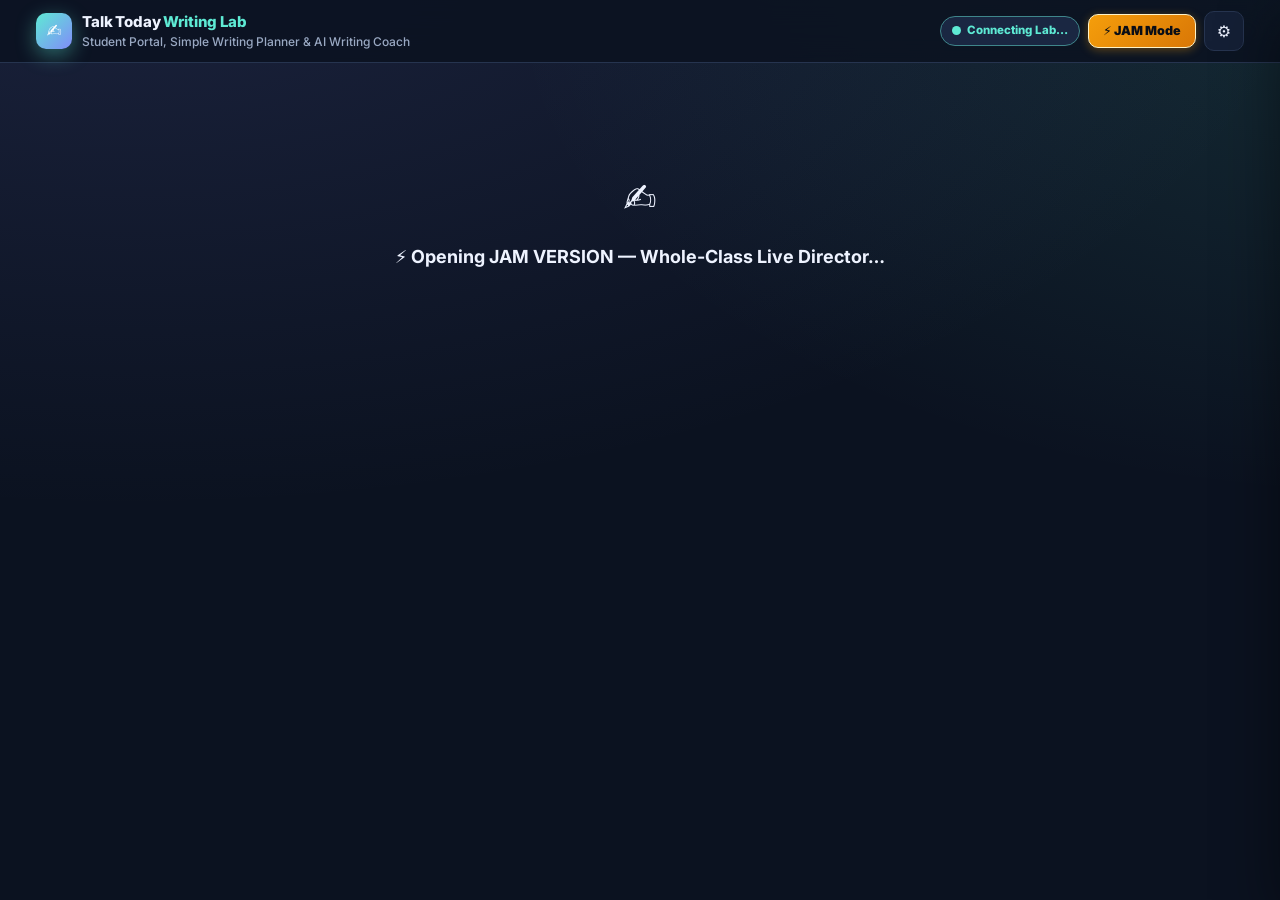
==== commit 0b031942: "Publish Talk Today Writing Lab v3.2 (Simple 3-Step Writing Planner + AI Writing Coach + Co-Writing S" ====
--- a/jam.html
+++ b/jam.html
@@ -145,7 +145,7 @@
         <button id="loginSubmitBtn" type="submit" class="btn" style="width:100%">Open Writing Lab →</button>
         <button id="staffPreviewBtn" type="button" class="btn ghost" style="width:100%;margin-top:10px;font-size:12px;opacity:0.85;border:1px dashed rgba(255,255,255,0.22)">👑 Staff &amp; Director Preview &rarr;</button>
 
-        <button id="openJamFromLoginBtn" type="button" class="btn jam-launch-cta" style="width:100%;margin-top:8px;font-size:12.5px">⚡ JAM VERSION — Run Any Class Live (Director Autopilot) &rarr;</button>
+        <button id="openJamFromLoginBtn" type="button" class="btn jam-launch-cta" style="width:100%;margin-top:8px;font-size:14px">⚡ JAM MODE (Run Class Live) &rarr;</button>
 
       </form>
 
@@ -168,7 +168,7 @@
         <button id="teacherSubmitBtn" type="submit" class="btn" style="width:100%">Open Live Classroom Radar →</button>
         <button id="teacherToPreviewBtn" type="button" class="btn ghost" style="width:100%;margin-top:10px;font-size:12px;opacity:0.85;border:1px dashed rgba(255,255,255,0.22)">👁️ Launch Student Lab Preview &rarr;</button>
 
-        <button id="openJamFromTeacherBtn" type="button" class="btn jam-launch-cta" style="width:100%;margin-top:8px;font-size:12.5px">⚡ JAM VERSION — Run Any Class Live (Director Autopilot) &rarr;</button>
+        <button id="openJamFromTeacherBtn" type="button" class="btn jam-launch-cta" style="width:100%;margin-top:8px;font-size:14px">⚡ JAM MODE (Run Class Live) &rarr;</button>
 
       </form>
 
@@ -1484,200 +1484,162 @@
 
 
   <!-- =========================================================================
-       9. JAM VERSION — WHOLE-CLASS LIVE DIRECTOR & AUTOPILOT COMMAND CENTER
+       9. JAM VERSION — ULTRA-SIMPLE "BASIC AF" 3-STEP CLASS LAUNCHER
        ========================================================================= -->
   <section id="jamView" class="hidden">
-    <!-- Top Command Header -->
-    <div class="jam-hero-card">
-      <div class="jam-hero-top">
-        <div>
+    <div class="jam-basic-shell">
+      <div class="jam-hero-card">
+        <div class="jam-basic-head">
           <div style="display:flex;align-items:center;gap:10px;flex-wrap:wrap">
-            <span class="jam-badge">⚡ JAM VERSION · LIVE CLASS DIRECTOR</span>
-            <span class="student-name" style="font-size:21px;color:#fff" id="jamHeaderTitle">Run Any Class Live on Autopilot</span>
-            <span class="chip" id="jamSessionStatusChip" style="background:rgba(16,185,129,0.2);color:#6ee7b7;border-color:rgba(16,185,129,0.45)">🟢 READY</span>
-          </div>
-          <div style="font-size:13px;color:#cbd5e1;margin-top:4px" id="jamHeaderSub">
-            Walk into any classroom, pick the Teacher &amp; Class below, and click <strong>Start Live JAM Class</strong>. Students log in with <strong>ONLY their 4-digit code</strong> and every screen follows your pacing in real time!
-          </div>
-        </div>
-        <div class="jam-hero-actions">
-          <button type="button" id="jamToggleCodesGridBtn" class="iconBtn jam-btn-light">📋 Project Class Student Codes</button>
-          <button type="button" id="jamColdCallBtn" class="iconBtn jam-btn-light">🎲 Spin Cold-Call Wheel</button>
-          <button type="button" id="jamBonusClassBtn" class="iconBtn jam-btn-light">✨ +10 KP to Whole Class</button>
-          <button type="button" id="jamOpenRadarBtn" class="iconBtn jam-btn-light">📊 Teacher Radar</button>
-        </div>
-      </div>
-
-      <!-- Step 1: Class Selection + Start/Stop Session + Code-Only Login Toggle -->
-      <div class="jam-class-bar">
-        <div style="display:flex;align-items:center;gap:8px;flex-wrap:wrap;flex:1">
-          <span style="font-size:12px;font-weight:900;text-transform:uppercase;letter-spacing:.04em;color:#fde68a">1. Target Class:</span>
-          <select id="jamTeacherSelect" class="t-select" aria-label="Select Teacher">
-            <option value="ALL">👩‍🏫 All Teachers (School-Wide)</option>
-          </select>
-          <select id="jamClassSelect" class="t-select" aria-label="Select Class Cohort">
-            <option value="ALL">📚 All Classes (School-Wide)</option>
-          </select>
-          <label class="jam-toggle-label" title="When checked, students in this class can log in with ONLY their 4-digit Student Code (no parent email required)">
+            <span class="jam-badge">⚡ JAM MODE</span>
+            <h1 class="jam-basic-title" id="jamHeaderTitle">Run Any Class Live</h1>
+          </div>
+          <div style="display:flex;align-items:center;gap:8px;flex-wrap:wrap">
+            <span class="chip" id="jamSessionStatusChip" style="background:rgba(16,185,129,0.2);color:#6ee7b7;border-color:rgba(16,185,129,0.45);font-size:13px;font-weight:900">⚪ STANDBY</span>
+            <span class="chip" id="jamPushedLessonChip" style="font-size:12.5px">No lesson pushed yet</span>
+          </div>
+        </div>
+        <div id="jamHeaderSub" class="hidden"></div>
+
+        <!-- STEP 1: PICK CLASS -->
+        <div class="jam-basic-step-box">
+          <div class="jam-basic-step-label">1. PICK CLASS</div>
+          <div class="jam-basic-row">
+            <select id="jamTeacherSelect" class="jam-big-select" aria-label="Select Teacher">
+              <option value="ALL">👩‍🏫 All Teachers (School-Wide)</option>
+            </select>
+            <select id="jamClassSelect" class="jam-big-select" aria-label="Select Class Cohort">
+              <option value="ALL">📚 All Classes (School-Wide)</option>
+            </select>
+            <button type="button" id="jamToggleCodesGridBtn" class="btn ghost jam-big-side-btn">🪪 Student Codes</button>
+          </div>
+          <label class="jam-toggle-label hidden">
             <input type="checkbox" id="jamCodeOnlyCheckbox" checked>
             <span>🔓 4-Digit Code-Only Login</span>
           </label>
-        </div>
-        <div style="display:flex;align-items:center;gap:8px;flex-wrap:wrap">
-          <button type="button" id="jamStartSessionBtn" class="btn jam-cta-gold" style="padding:10px 18px;font-size:13.5px">🟢 START LIVE JAM CLASS</button>
-          <button type="button" id="jamEndSessionBtn" class="btn stop-btn hidden" style="padding:10px 16px;font-size:13px">⏹ End JAM Session</button>
-        </div>
-      </div>
-
-      <!-- Collapsible Projector Student Codes Grid (So any student who forgot their code can see it on the board!) -->
-      <div id="jamCodesProjectorBox" class="jam-codes-projector hidden">
-        <div style="display:flex;justify-content:space-between;align-items:center;gap:10px;flex-wrap:wrap;margin-bottom:10px">
-          <div>
-            <div style="font-size:11.5px;font-weight:900;text-transform:uppercase;color:#fde68a;letter-spacing:.05em">📽️ PROJECTOR VIEW — 4-DIGIT STUDENT CODES FOR THIS CLASS</div>
-            <div style="font-size:13px;color:#e2e8f0">Students: Type your 4-digit code (or pick your name on the login screen) — no email needed while JAM Live is active!</div>
-          </div>
-          <button type="button" id="jamCloseCodesGridBtn" class="iconBtn jam-btn-light" style="font-size:12px;padding:5px 10px">✕ Hide Codes</button>
-        </div>
-        <div id="jamCodesGrid" class="jam-codes-grid"></div>
-      </div>
-    </div>
-
-    <div id="jamErrBox" class="err" style="margin:10px 0"></div>
-
-    <!-- Main 2-Column Director Deck: Left = Push Lesson & Lockstep Pacing | Right = Broadcast Prompt, Spotlight & Quick Modes -->
-    <div class="jam-deck-grid">
-      <!-- LEFT CARD: Push Any Lesson / Mission + Lockstep Step Controller -->
-      <div class="panel jam-panel">
-        <div style="display:flex;justify-content:space-between;align-items:center;gap:8px;flex-wrap:wrap;margin-bottom:10px">
-          <div>
-            <div class="eyebrow">2️⃣ PUSH LESSON &amp; LOCKSTEP AUTOPILOT</div>
-            <h2 style="margin:2px 0 0;font-size:17px">Choose Any Story / Unit &amp; Control Every Screen</h2>
-          </div>
-          <span class="chip" id="jamPushedLessonChip">No lesson pushed yet</span>
-        </div>
-
-        <!-- Lesson Filter & Selector -->
-        <div style="display:flex;gap:8px;flex-wrap:wrap;margin-bottom:10px">
-          <select id="jamCefrFilterSelect" class="t-select" style="min-width:120px" aria-label="Filter lessons by CEFR">
-            <option value="ALL">All Levels (80)</option>
-            <option value="A1">🌱 A1</option>
-            <option value="A2">🌿 A2</option>
-            <option value="B1">⚡ B1</option>
-            <option value="B2">🔥 B2</option>
-            <option value="C1">👑 C1/C2</option>
-            <option value="BOOK">📚 Coursebooks</option>
-          </select>
-          <input type="search" id="jamLessonSearchInput" class="j-input" style="flex:1;min-width:160px" placeholder="🔍 Search 80 stories or Kid’s Box / Prepare / Unlock units…">
-        </div>
-
-        <div style="display:flex;gap:8px;flex-wrap:wrap;align-items:center;margin-bottom:12px">
-          <select id="jamLessonSelect" class="t-select" style="flex:1;min-width:240px" aria-label="Select Lesson to Push to Class"></select>
-          <button type="button" id="jamPushLessonBtn" class="btn jam-cta-gold" style="padding:9px 16px;font-size:13px">🚀 Push Lesson to All Screens</button>
-          <button type="button" id="jamOpenProjectorLessonBtn" class="btn ghost" style="padding:9px 14px;font-size:13px" title="Open this lesson on your screen with the top JAM Director Bar so you can play audio and step through Q1-Q4 on the projector">📽️ Open on Projector</button>
-        </div>
-
-        <!-- Lockstep Step Pacing Buttons -->
-        <div style="font-size:12px;font-weight:800;color:var(--muted);text-transform:uppercase;letter-spacing:.04em;margin-bottom:6px">
-          Lockstep Screen Sync (Click any step to move every student’s screen immediately):
-        </div>
-        <div class="jam-step-deck">
-          <button type="button" id="jamDeckStepFreeBtn" class="jam-deck-step on" data-step="FREE">🔓 Free Pace</button>
-          <button type="button" id="jamDeckStepReadBtn" class="jam-deck-step" data-step="READ">📖 Read &amp; Listen</button>
-          <button type="button" id="jamDeckStepQ1Btn" class="jam-deck-step" data-step="Q1">1️⃣ Q1 / Task 1</button>
-          <button type="button" id="jamDeckStepQ2Btn" class="jam-deck-step" data-step="Q2">2️⃣ Q2 / Task 2</button>
-          <button type="button" id="jamDeckStepQ3Btn" class="jam-deck-step" data-step="Q3">3️⃣ Q3 / Task 3</button>
-          <button type="button" id="jamDeckStepQ4Btn" class="jam-deck-step" data-step="Q4">4️⃣ Q4 / Task 4</button>
-          <button type="button" id="jamDeckStepSumBtn" class="jam-deck-step" data-step="SUMMARY">🏆 Summary</button>
-        </div>
-
-        <!-- Countdown Timer Controls -->
-        <div style="display:flex;align-items:center;justify-content:space-between;gap:8px;flex-wrap:wrap;margin-top:12px;padding-top:10px;border-top:1px solid var(--edge)">
-          <span style="font-size:12.5px;font-weight:800;color:var(--muted)">⏱ Class Countdown Timer:</span>
-          <div style="display:flex;gap:6px;flex-wrap:wrap">
-            <button type="button" id="jamTimer1mBtn" class="iconBtn" style="padding:5px 10px;font-size:12px">⏱ 1 min</button>
-            <button type="button" id="jamTimer2mBtn" class="iconBtn" style="padding:5px 10px;font-size:12px">⏱ 2 min</button>
-            <button type="button" id="jamTimer3mBtn" class="iconBtn" style="padding:5px 10px;font-size:12px">⏱ 3 min</button>
-            <button type="button" id="jamTimer5mBtn" class="iconBtn" style="padding:5px 10px;font-size:12px">⏱ 5 min</button>
-            <button type="button" id="jamTimerClearBtn" class="iconBtn" style="padding:5px 10px;font-size:12px">✕ Clear</button>
-          </div>
-        </div>
-      </div>
-
-      <!-- RIGHT CARD: Live Class Prompt, Spotlight & Whole-Class Activity Launchers -->
-      <div class="panel jam-panel">
-        <div style="display:flex;justify-content:space-between;align-items:center;gap:8px;flex-wrap:wrap;margin-bottom:10px">
-          <div>
-            <div class="eyebrow">3️⃣ LIVE PROMPT, SPOTLIGHT &amp; GROUP MODES</div>
-            <h2 style="margin:2px 0 0;font-size:17px">Broadcast Instructions or Launch Group Activities</h2>
-          </div>
-        </div>
-
-        <!-- Live Teacher Prompt Broadcast -->
-        <div style="display:flex;gap:8px;flex-wrap:wrap;margin-bottom:8px">
-          <input type="text" id="jamPromptInput" class="j-input" style="flex:1;min-width:210px" placeholder="📢 Broadcast a live instruction or warmup question to every student screen…">
-          <button type="button" id="jamSendPromptBtn" class="btn" style="padding:8px 14px;font-size:12.5px">📢 Broadcast</button>
-          <button type="button" id="jamClearPromptBtn" class="iconBtn" style="padding:8px 11px;font-size:12px" title="Clear prompt &amp; spotlight">✕</button>
-        </div>
-
-        <!-- Quick Preset Prompts -->
-        <div style="display:flex;gap:6px;flex-wrap:wrap;align-items:center;margin-bottom:12px">
-          <span class="muted" style="font-size:11.5px;font-weight:700">Quick Broadcasts:</span>
-          <button type="button" id="jamPresetReadBtn" class="part-badge" style="cursor:pointer">🎧 Listen to the story together!</button>
-          <button type="button" id="jamPresetPairBtn" class="part-badge" style="cursor:pointer">👥 Compare with your partner!</button>
-          <button type="button" id="jamPresetVocabBtn" class="part-badge" style="cursor:pointer">✨ Use 2 target words!</button>
-          <button type="button" id="jamPresetFinishBtn" class="part-badge" style="cursor:pointer">⏳ Final 60 seconds!</button>
-        </div>
-
-        <!-- Whole-Class Activity Switchers (Jigsaw / Roleplay / Placement / Giant Chat) -->
-        <div style="font-size:12px;font-weight:800;color:var(--muted);text-transform:uppercase;letter-spacing:.04em;margin-bottom:6px">
-          Or Switch Whole Class Activity Mode:
-        </div>
-        <div class="jam-activity-strip">
-          <button type="button" id="jamLaunchJigsawBtn" class="iconBtn" style="flex:1;min-width:140px;font-weight:800;font-size:12.5px">🧩 Jigsaw &amp; Breakout Studio</button>
-          <button type="button" id="jamPushPlacementBtn" class="iconBtn" style="flex:1;min-width:140px;font-weight:800;font-size:12.5px">🎯 Push Official 2-Task Check</button>
-          <button type="button" id="jamLaunchRoleplayBtn" class="iconBtn" style="flex:1;min-width:140px;font-weight:800;font-size:12.5px">🎭 Push Roleplay / Co-Writing</button>
-          <button type="button" id="jamLaunchExaminerBtn" class="iconBtn" style="flex:1;min-width:140px;font-weight:800;font-size:12.5px">⚡ 1-on-1 Student Tester</button>
-        </div>
-      </div>
-    </div>
-
-    <!-- 4 Classroom Pulse Summary Tiles -->
-    <div class="tiles" style="margin-top:16px">
-      <div class="tile">
-        <div class="v" id="jamTileOnline">0 / 0</div>
-        <div class="l">🟢 Online in Class Now</div>
-      </div>
-      <div class="tile">
-        <div class="v" id="jamTileInLesson">0</div>
-        <div class="l">📖 On Pushed Activity</div>
-      </div>
-      <div class="tile">
-        <div class="v" id="jamTileAnswering">0</div>
-        <div class="l">✍️ Working on Q1–Q4 / T1–T4</div>
-      </div>
-      <div class="tile">
-        <div class="v" id="jamTileAccuracy">--</div>
-        <div class="l">🎯 Class Score / Pass Rate</div>
-      </div>
-    </div>
-
-    <!-- Live Student Progress & 1-Click Spotlight / Bonus KP Matrix -->
-    <div class="soc-wrap" style="margin-top:14px">
-      <table class="soc-table">
-        <thead>
-          <tr>
-            <th>Student &amp; 4-Digit Code</th>
-            <th>Live Screen &amp; Status</th>
-            <th class="qcol">1</th>
-            <th class="qcol">2</th>
-            <th class="qcol">3</th>
-            <th class="qcol">4</th>
-            <th>Pace / KP</th>
-            <th>JAM Director Actions</th>
-          </tr>
-        </thead>
-        <tbody id="jamMatrixBody"></tbody>
-      </table>
+
+          <!-- Collapsible Projector Student Codes Grid -->
+          <div id="jamCodesProjectorBox" class="jam-codes-projector hidden">
+            <div style="display:flex;justify-content:space-between;align-items:center;gap:10px;flex-wrap:wrap;margin-bottom:10px">
+              <div>
+                <div style="font-size:12px;font-weight:900;text-transform:uppercase;color:#fde68a;letter-spacing:.05em">🪪 4-DIGIT STUDENT CODES FOR THIS CLASS</div>
+                <div style="font-size:13px;color:#e2e8f0">Students only type their 4-digit code (or tap their name) to join!</div>
+              </div>
+              <button type="button" id="jamCloseCodesGridBtn" class="iconBtn jam-btn-light" style="font-size:12px;padding:5px 10px">✕ Hide</button>
+            </div>
+            <div id="jamCodesGrid" class="jam-codes-grid"></div>
+          </div>
+        </div>
+
+        <!-- STEP 2: PICK LESSON -->
+        <div class="jam-basic-step-box">
+          <div class="jam-basic-step-label">2. PICK STORY OR UNIT</div>
+          <div class="jam-basic-row">
+            <select id="jamCefrFilterSelect" class="jam-big-select" style="flex:0 0 150px" aria-label="Filter lessons by CEFR">
+              <option value="ALL">All Levels (80)</option>
+              <option value="A1">🌱 A1</option>
+              <option value="A2">🌿 A2</option>
+              <option value="B1">⚡ B1</option>
+              <option value="B2">🔥 B2</option>
+              <option value="C1">👑 C1/C2</option>
+              <option value="BOOK">📚 Coursebooks</option>
+            </select>
+            <select id="jamLessonSelect" class="jam-big-select" style="flex:1;min-width:240px" aria-label="Select Lesson to Push to Class"></select>
+          </div>
+        </div>
+
+        <!-- STEP 3: ONE GIANT GO BUTTON + PROJECTOR BUTTON -->
+        <div class="jam-basic-go-row">
+          <button type="button" id="jamStartSessionBtn" class="btn jam-cta-gold jam-giant-go-btn">🟢 START CLASS &amp; PUSH TO ALL SCREENS</button>
+          <button type="button" id="jamOpenProjectorLessonBtn" class="btn jam-giant-proj-btn">📽️ Open on Projector</button>
+          <button type="button" id="jamEndSessionBtn" class="btn stop-btn hidden jam-giant-end-btn">⏹ End Class</button>
+          <button type="button" id="jamPushLessonBtn" class="btn jam-cta-gold hidden">🚀 Push Lesson</button>
+        </div>
+
+        <!-- STEP 4: BIG LOCKSTEP SCREEN BUTTONS -->
+        <div class="jam-basic-step-box" style="margin-top:14px">
+          <div class="jam-basic-step-label">3. MOVE EVERY STUDENT SCREEN TOGETHER</div>
+          <div class="jam-step-deck">
+            <button type="button" id="jamDeckStepFreeBtn" class="jam-deck-step on" data-step="FREE">🔓 Free</button>
+            <button type="button" id="jamDeckStepReadBtn" class="jam-deck-step" data-step="READ">📖 Story</button>
+            <button type="button" id="jamDeckStepQ1Btn" class="jam-deck-step" data-step="Q1">1️⃣ Q1</button>
+            <button type="button" id="jamDeckStepQ2Btn" class="jam-deck-step" data-step="Q2">2️⃣ Q2</button>
+            <button type="button" id="jamDeckStepQ3Btn" class="jam-deck-step" data-step="Q3">3️⃣ Q3</button>
+            <button type="button" id="jamDeckStepQ4Btn" class="jam-deck-step" data-step="Q4">4️⃣ Q4</button>
+            <button type="button" id="jamDeckStepSumBtn" class="jam-deck-step" data-step="SUMMARY">🏆 Done</button>
+          </div>
+        </div>
+      </div>
+
+      <div id="jamErrBox" class="err" style="margin:10px 0"></div>
+
+      <!-- COLLAPSIBLE DRAWER FOR EXTRA TOOLS & STUDENT TABLE (Keeps the intro screen BASIC AF!) -->
+      <details id="jamAdvancedDrawer" class="jam-more-drawer">
+        <summary class="jam-more-summary">
+          <span>⚙️ More Tools &amp; Live Student Table (Timers, Megaphone, Cold-Call, Group Modes)</span>
+          <span class="chip" id="jamTileOnline">0 / 0 Online</span>
+        </summary>
+
+        <div class="jam-more-body">
+          <div style="display:flex;gap:8px;flex-wrap:wrap;margin-bottom:12px">
+            <input type="search" id="jamLessonSearchInput" class="j-input" style="flex:1;min-width:180px" placeholder="🔍 Filter lessons by keyword…">
+            <button type="button" id="jamColdCallBtn" class="iconBtn jam-btn-light">🎲 Spin Cold-Call</button>
+            <button type="button" id="jamBonusClassBtn" class="iconBtn jam-btn-light">✨ +10 KP Class</button>
+            <button type="button" id="jamOpenRadarBtn" class="iconBtn jam-btn-light">📊 Teacher Radar</button>
+          </div>
+
+          <div style="display:flex;gap:8px;flex-wrap:wrap;margin-bottom:10px">
+            <input type="text" id="jamPromptInput" class="j-input" style="flex:1;min-width:210px" placeholder="📢 Broadcast a live message to every student screen…">
+            <button type="button" id="jamSendPromptBtn" class="btn" style="padding:8px 14px;font-size:12.5px">📢 Send</button>
+            <button type="button" id="jamClearPromptBtn" class="iconBtn" style="padding:8px 11px;font-size:12px">✕</button>
+          </div>
+
+          <div style="display:flex;gap:6px;flex-wrap:wrap;align-items:center;margin-bottom:12px">
+            <button type="button" id="jamPresetReadBtn" class="part-badge" style="cursor:pointer">🎧 Listen together</button>
+            <button type="button" id="jamPresetPairBtn" class="part-badge" style="cursor:pointer">👥 Pair check</button>
+            <button type="button" id="jamPresetVocabBtn" class="part-badge" style="cursor:pointer">✨ Use 2 target words</button>
+            <button type="button" id="jamPresetFinishBtn" class="part-badge" style="cursor:pointer">⏳ 60s left</button>
+            <span style="margin-left:auto;display:flex;gap:6px;flex-wrap:wrap">
+              <button type="button" id="jamTimer1mBtn" class="iconBtn" style="padding:5px 10px;font-size:12px">⏱ 1m</button>
+              <button type="button" id="jamTimer2mBtn" class="iconBtn" style="padding:5px 10px;font-size:12px">⏱ 2m</button>
+              <button type="button" id="jamTimer3mBtn" class="iconBtn" style="padding:5px 10px;font-size:12px">⏱ 3m</button>
+              <button type="button" id="jamTimer5mBtn" class="iconBtn" style="padding:5px 10px;font-size:12px">⏱ 5m</button>
+              <button type="button" id="jamTimerClearBtn" class="iconBtn" style="padding:5px 10px;font-size:12px">✕</button>
+            </span>
+          </div>
+
+          <div class="jam-activity-strip" style="margin-bottom:12px">
+            <button type="button" id="jamLaunchJigsawBtn" class="iconBtn" style="flex:1;min-width:130px;font-weight:800;font-size:12px">🧩 Jigsaw &amp; Breakouts</button>
+            <button type="button" id="jamPushPlacementBtn" class="iconBtn" style="flex:1;min-width:130px;font-weight:800;font-size:12px">🎯 Push 2-Task Check</button>
+            <button type="button" id="jamLaunchRoleplayBtn" class="iconBtn" style="flex:1;min-width:130px;font-weight:800;font-size:12px">🎭 Push Roleplay</button>
+            <button type="button" id="jamLaunchExaminerBtn" class="iconBtn" style="flex:1;min-width:130px;font-weight:800;font-size:12px">⚡ 1-on-1 Tester</button>
+          </div>
+
+          <div class="hidden">
+            <span id="jamTileInLesson">0</span>
+            <span id="jamTileAnswering">0</span>
+            <span id="jamTileAccuracy">--</span>
+          </div>
+
+          <div class="soc-wrap">
+            <table class="soc-table">
+              <thead>
+                <tr>
+                  <th>Student &amp; Code</th>
+                  <th>Live Screen</th>
+                  <th class="qcol">1</th>
+                  <th class="qcol">2</th>
+                  <th class="qcol">3</th>
+                  <th class="qcol">4</th>
+                  <th>Pace / KP</th>
+                  <th>Actions</th>
+                </tr>
+              </thead>
+              <tbody id="jamMatrixBody"></tbody>
+            </table>
+          </div>
+        </div>
+      </details>
     </div>
   </section>
 </main>
@@ -1771,8 +1733,8 @@
 <div id="gasBridgeHolder" style="position:fixed;left:0;bottom:0;width:1px;height:1px;opacity:0;pointer-events:none;overflow:hidden" aria-hidden="true"></div>
 
 <script>window.SPE_JAM_MODE = true;</script>
-<script src="media_catalog.js?v=3.2.0"></script>
-<script src="config.js?v=3.2.0"></script>
-<script src="app.js?v=3.2.0"></script>
+<script src="media_catalog.js?v=3.4.0"></script>
+<script src="config.js?v=3.4.0"></script>
+<script src="app.js?v=3.4.0"></script>
 </body>
 </html>
--- a/styles.css
+++ b/styles.css
@@ -1364,8 +1364,50 @@
 
 
 /* =========================================================================
-   JAM VERSION — LIVE WHOLE-CLASS DIRECTOR & AUTOPILOT EDITION (v1.0)
+   JAM VERSION — ULTRA-SIMPLE "BASIC AF" INTRO & DIRECTOR UI (v2.0)
    ========================================================================= */
+/* Make Student / App Login Card (#loginView) BASIC AF: zero clutter! */
+#loginCard .portal-notice,
+#loginCard #portalStudentWrap > p,
+#loginCard #portalTeacherHead > p,
+#loginCard #portalSupportLink,
+#loginCard #staffPreviewBtn,
+#loginCard #openExaminerFromLoginBtn,
+#loginCard .role-tabs {
+  display: none !important;
+}
+#loginCard {
+  max-width: 440px !important;
+  padding: 28px 26px !important;
+}
+#loginCard #portalStudentWrap h2 {
+  font-size: 24px !important;
+  margin: 6px 0 14px !important;
+}
+#loginCard #studentCode {
+  font-size: 22px !important;
+  font-weight: 900 !important;
+  text-align: center !important;
+  padding: 14px 16px !important;
+  letter-spacing: 0.08em !important;
+  border: 2px solid rgba(245, 158, 11, 0.55) !important;
+}
+#loginCard #loginSubmitBtn {
+  padding: 14px 18px !important;
+  font-size: 16px !important;
+  font-weight: 900 !important;
+  margin-top: 6px !important;
+}
+#loginCard #openJamFromLoginBtn {
+  padding: 13px 16px !important;
+  font-size: 14px !important;
+  margin-top: 12px !important;
+}
+
+.jam-basic-shell {
+  max-width: 780px;
+  margin: 18px auto 40px;
+}
 .jam-director-bar {
   position: sticky; top: 0; z-index: 220;
   background: linear-gradient(90deg, #090d16 0%, #1e1b4b 50%, #064e3b 100%);
@@ -1381,7 +1423,7 @@
 }
 .jam-badge {
   display: inline-flex; align-items: center; gap: 5px;
-  padding: 4px 11px; border-radius: 99px; font-size: 11px; font-weight: 900;
+  padding: 5px 12px; border-radius: 99px; font-size: 11.5px; font-weight: 900;
   letter-spacing: .05em; text-transform: uppercase;
   background: linear-gradient(135deg, #f59e0b, #ea580c); color: #090d16;
   box-shadow: 0 2px 10px rgba(245, 158, 11, .45);
@@ -1406,7 +1448,7 @@
 .jam-top-launch-btn {
   background: linear-gradient(135deg, #f59e0b, #d97706) !important;
   color: #090d16 !important; border: 1.5px solid #fef3c7 !important;
-  font-weight: 900 !important; font-size: 12px !important; padding: 6px 12px !important;
+  font-weight: 900 !important; font-size: 12.5px !important; padding: 6px 14px !important;
   box-shadow: 0 2px 10px rgba(245, 158, 11, .35);
 }
 .jam-launch-cta {
@@ -1416,8 +1458,8 @@
 }
 .jam-cta-gold {
   background: linear-gradient(135deg, #f59e0b 0%, #ea580c 100%) !important;
-  color: #090d16 !important; border: 1.5px solid #fef3c7 !important;
-  font-weight: 900 !important; box-shadow: 0 6px 18px rgba(245, 158, 11, .35);
+  color: #090d16 !important; border: 2px solid #fef3c7 !important;
+  font-weight: 900 !important; box-shadow: 0 8px 24px rgba(245, 158, 11, .4);
 }
 .jam-radar-cta {
   background: linear-gradient(135deg, #f59e0b, #ea580c) !important;
@@ -1457,33 +1499,66 @@
   border: 1.5px solid #fbbf24;
 }
 
-/* JAM Director Hero & Deck */
+/* JAM Director Minimal Hero Card */
 .jam-hero-card {
-  background: linear-gradient(135deg, #090d16 0%, #1e1b4b 55%, #064e3b 100%);
-  border: 2px solid #f59e0b; border-radius: 18px;
-  padding: 18px 20px; color: #fff; box-shadow: 0 12px 30px rgba(0,0,0,.35);
-}
-.jam-hero-top {
-  display: flex; justify-content: space-between; align-items: flex-start; gap: 14px; flex-wrap: wrap;
-}
-.jam-hero-actions { display: flex; gap: 8px; flex-wrap: wrap; }
+  background: linear-gradient(145deg, #090d16 0%, #172554 55%, #064e3b 100%);
+  border: 2.5px solid #f59e0b; border-radius: 22px;
+  padding: 26px 28px; color: #fff; box-shadow: 0 18px 42px rgba(0,0,0,.45);
+}
+.jam-basic-head {
+  display: flex; justify-content: space-between; align-items: center; gap: 12px; flex-wrap: wrap;
+  padding-bottom: 16px; border-bottom: 1px solid rgba(255,255,255,.14);
+}
+.jam-basic-title {
+  margin: 0; font-size: 26px; font-weight: 900; letter-spacing: -0.02em; color: #fff;
+}
+.jam-basic-step-box {
+  margin-top: 18px;
+}
+.jam-basic-step-label {
+  font-size: 12px; font-weight: 900; letter-spacing: .08em; text-transform: uppercase;
+  color: #fde68a; margin-bottom: 8px;
+}
+.jam-basic-row {
+  display: flex; gap: 10px; flex-wrap: wrap; align-items: center;
+}
+.jam-big-select {
+  flex: 1; min-width: 200px; padding: 13px 14px; border-radius: 12px;
+  background: rgba(15, 23, 42, 0.9); color: #fff; border: 1.5px solid rgba(255,255,255,.26);
+  font-size: 15px; font-weight: 800; cursor: pointer;
+}
+.jam-big-select:focus { border-color: #f59e0b; outline: none; }
+.jam-big-side-btn {
+  padding: 13px 16px !important; font-size: 14px !important; font-weight: 800 !important;
+  border-radius: 12px !important; background: rgba(255,255,255,.1) !important;
+  color: #fff !important; border: 1.5px solid rgba(255,255,255,.25) !important;
+}
+.jam-basic-go-row {
+  display: flex; gap: 12px; flex-wrap: wrap; align-items: stretch; margin-top: 22px;
+}
+.jam-giant-go-btn {
+  flex: 2; min-width: 260px; padding: 18px 22px !important;
+  font-size: 18px !important; border-radius: 14px !important; letter-spacing: -0.01em;
+}
+.jam-giant-proj-btn {
+  flex: 1; min-width: 180px; padding: 18px 18px !important;
+  font-size: 16px !important; font-weight: 900 !important; border-radius: 14px !important;
+  background: rgba(255,255,255,.12) !important; color: #fff !important;
+  border: 2px solid rgba(255,255,255,.28) !important;
+}
+.jam-giant-proj-btn:hover { border-color: #f59e0b !important; background: rgba(245,158,11,.2) !important; }
+.jam-giant-end-btn {
+  padding: 18px 18px !important; font-size: 15px !important; font-weight: 900 !important;
+  border-radius: 14px !important;
+}
+
 .jam-btn-light {
   background: rgba(255,255,255,.1) !important; color: #fff !important;
   border-color: rgba(255,255,255,.24) !important; font-weight: 800 !important; font-size: 12.5px !important;
 }
-.jam-btn-light:hover { border-color: #f59e0b !important; }
-.jam-class-bar {
-  display: flex; align-items: center; justify-content: space-between; gap: 12px; flex-wrap: wrap;
-  margin-top: 14px; padding-top: 14px; border-top: 1px solid rgba(255,255,255,.16);
-}
-.jam-toggle-label {
-  display: inline-flex; align-items: center; gap: 6px; font-size: 12.5px; font-weight: 800;
-  color: #fde68a; cursor: pointer; padding: 6px 10px; border-radius: 9px;
-  background: rgba(255,255,255,.08); border: 1px solid rgba(253,230,138,.35);
-}
 .jam-codes-projector {
-  margin-top: 14px; padding: 14px; border-radius: 14px;
-  background: rgba(9, 13, 22, .78); border: 1.5px dashed #fbbf24;
+  margin-top: 12px; padding: 14px; border-radius: 14px;
+  background: rgba(9, 13, 22, .85); border: 1.5px dashed #fbbf24;
 }
 .jam-codes-grid {
   display: grid; grid-template-columns: repeat(auto-fill, minmax(195px, 1fr));
@@ -1498,26 +1573,36 @@
   font-family: monospace; font-size: 15px; font-weight: 900;
   padding: 3px 8px; border-radius: 7px; background: #f59e0b; color: #090d16;
 }
-.jam-deck-grid {
-  display: grid; grid-template-columns: 1.15fr 0.85fr; gap: 16px; margin-top: 16px;
-}
-@media (max-width: 980px) {
-  .jam-deck-grid { grid-template-columns: 1fr; }
-}
-.jam-panel { display: flex; flex-direction: column; justify-content: space-between; }
 .jam-step-deck {
-  display: grid; grid-template-columns: repeat(auto-fit, minmax(112px, 1fr)); gap: 7px;
+  display: grid; grid-template-columns: repeat(7, 1fr); gap: 8px;
+}
+@media (max-width: 720px) {
+  .jam-step-deck { grid-template-columns: repeat(4, 1fr); }
 }
 .jam-deck-step {
-  padding: 9px 10px; border-radius: 11px; font-size: 12.5px; font-weight: 800;
-  background: var(--panel2); color: var(--ink); border: 1.5px solid var(--edge);
+  padding: 12px 8px; border-radius: 12px; font-size: 14px; font-weight: 900;
+  background: rgba(255,255,255,.09); color: #fff; border: 1.5px solid rgba(255,255,255,.2);
   cursor: pointer; transition: all .14s; text-align: center;
 }
 .jam-deck-step:hover { border-color: #f59e0b; transform: translateY(-1px); }
 .jam-deck-step.on {
   background: linear-gradient(135deg, #f59e0b, #ea580c);
   color: #090d16; border-color: #fef3c7; font-weight: 900;
-  box-shadow: 0 4px 14px rgba(245, 158, 11, .35);
+  box-shadow: 0 4px 14px rgba(245, 158, 11, .4);
+}
+.jam-more-drawer {
+  margin-top: 14px; background: var(--panel); border: 1.5px solid var(--edge);
+  border-radius: 16px; overflow: hidden;
+}
+.jam-more-summary {
+  padding: 13px 18px; font-size: 13.5px; font-weight: 800; color: var(--muted);
+  cursor: pointer; display: flex; justify-content: space-between; align-items: center; gap: 10px;
+  list-style: none; user-select: none;
+}
+.jam-more-summary::-webkit-details-marker { display: none; }
+.jam-more-summary:hover { color: var(--ink); }
+.jam-more-body {
+  padding: 14px 18px 18px; border-top: 1px solid var(--edge);
 }
 .jam-activity-strip {
   display: flex; gap: 8px; flex-wrap: wrap;
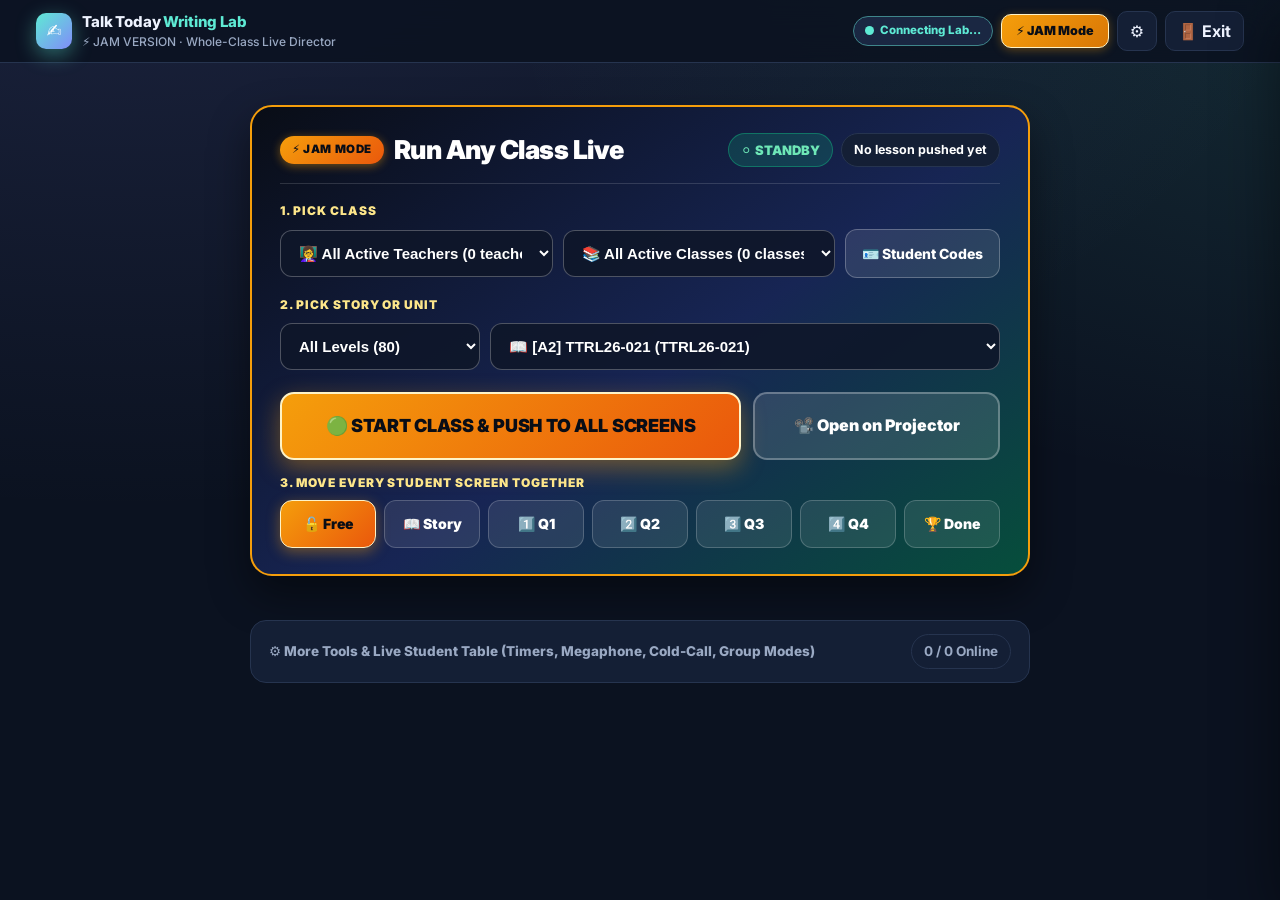
==== commit ac297f3a: "Publish Talk Today Writing Lab v3.2 (Simple 3-Step Writing Planner + AI Writing Coach + Co-Writing S" ====
--- a/jam.html
+++ b/jam.html
@@ -4,6 +4,8 @@
   <meta charset="utf-8">
   <meta name="viewport" content="width=device-width, initial-scale=1">
   <title>Talk Today Writing Lab — JAM VERSION Live Class Director</title>
+  <link rel="preconnect" href="https://script.google.com">
+  <link rel="preconnect" href="https://script.googleusercontent.com">
   <link rel="preconnect" href="https://fonts.googleapis.com">
   <link rel="preconnect" href="https://fonts.gstatic.com" crossorigin>
   <link href="https://fonts.googleapis.com/css2?family=Atkinson+Hyperlegible:ital,wght@0,400;0,700;1,400&family=Inter:wght@400;500;600;700;800&family=Literata:ital,opsz,wght@0,7..72,400;0,7..72,600;1,7..72,400&family=Outfit:wght@600;700;800&display=swap" rel="stylesheet">
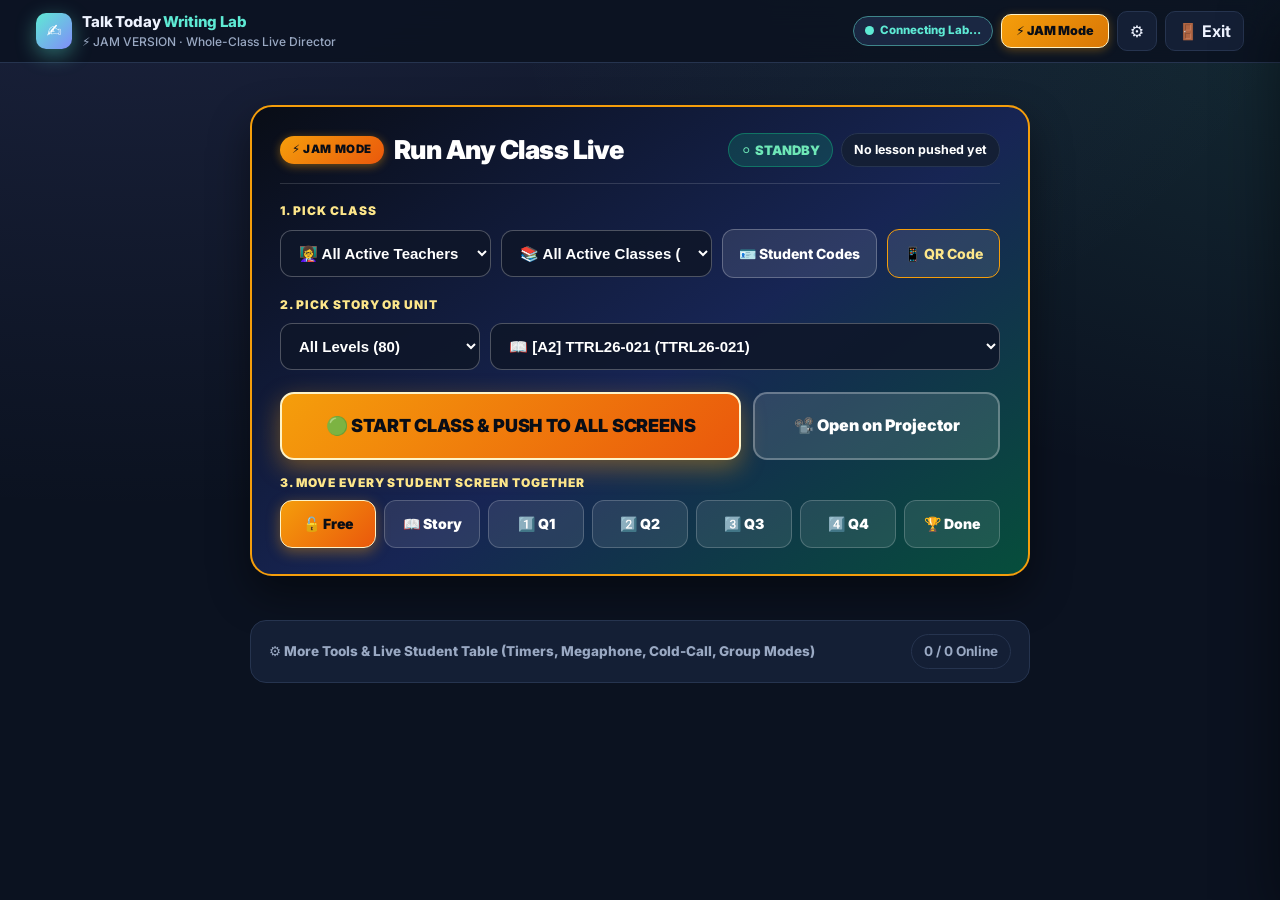
==== commit 28dcf1f3: "Publish Talk Today Writing Lab v3.2 (Simple 3-Step Writing Planner + AI Writing Coach + Co-Writing S" ====
--- a/jam.html
+++ b/jam.html
@@ -33,6 +33,7 @@
       <button type="button" id="jamBarStepSumBtn" class="jam-step-pill" title="Sync all student screens to Summary">🏆 Summary</button>
     </div>
     <div class="jam-director-bar-right">
+      <button type="button" id="jamBarQrBtn" class="iconBtn jam-bar-btn" title="Show Scannable Class Join QR Code on Projector">📱 QR Code</button>
       <button type="button" id="jamBarColdCallBtn" class="iconBtn jam-bar-btn" title="Spin Cold-Call Wheel &amp; broadcast random student">🎲 Cold-Call</button>
       <button type="button" id="jamBarBonusClassBtn" class="iconBtn jam-bar-btn" title="Award +10 Bonus KP to every student in class">✨ +10 KP Class</button>
       <button type="button" id="jamBarProjectorBtn" class="iconBtn jam-bar-btn" title="Open the pushed lesson right here on the projector">📽️ Projector Lesson</button>
@@ -689,6 +690,7 @@
         </div>
         <div class="t-controls">
           <button type="button" id="tOpenJamBtn" class="jigsaw-cta-btn jam-radar-cta" title="Open JAM VERSION Whole-Class Live Director">⚡ JAM Class Autopilot</button>
+          <button type="button" id="tShareQrBtn" class="jigsaw-cta-btn jam-qr-cta" title="Show Scannable Class QR Code for Students">📱 Share Class QR</button>
           <button type="button" id="tLaunchClassChatBtn" class="jigsaw-cta-btn" style="background:linear-gradient(135deg,#0284c7,#2563eb);color:#fff;font-weight:800;border:1px solid rgba(255,255,255,0.25);box-shadow:0 0 18px rgba(14,165,233,0.45);cursor:pointer;padding:8px 16px;border-radius:10px;font-size:13px;display:inline-flex;align-items:center;gap:6px">💬 Whole-Class Live Chat</button>
           <button type="button" id="tOpenBreakoutBtn" class="jigsaw-cta-btn">🚪 Breakout Rooms &amp; Groups</button>
           <button type="button" id="tOpenJigsawBtn" class="jigsaw-cta-btn">🧩 Create / Manage Jigsaw</button>
@@ -1514,6 +1516,7 @@
               <option value="ALL">📚 All Classes (School-Wide)</option>
             </select>
             <button type="button" id="jamToggleCodesGridBtn" class="btn ghost jam-big-side-btn">🪪 Student Codes</button>
+            <button type="button" id="jamShareQrBtn" class="btn ghost jam-big-side-btn" style="border-color:#f59e0b !important;color:#fde68a !important">📱 QR Code</button>
           </div>
           <label class="jam-toggle-label hidden">
             <input type="checkbox" id="jamCodeOnlyCheckbox" checked>
@@ -1525,9 +1528,12 @@
             <div style="display:flex;justify-content:space-between;align-items:center;gap:10px;flex-wrap:wrap;margin-bottom:10px">
               <div>
                 <div style="font-size:12px;font-weight:900;text-transform:uppercase;color:#fde68a;letter-spacing:.05em">🪪 4-DIGIT STUDENT CODES FOR THIS CLASS</div>
-                <div style="font-size:13px;color:#e2e8f0">Students only type their 4-digit code (or tap their name) to join!</div>
+                <div style="font-size:13px;color:#e2e8f0">Students only type their 4-digit code (or tap any card below to show their 1-tap personal QR!)</div>
               </div>
-              <button type="button" id="jamCloseCodesGridBtn" class="iconBtn jam-btn-light" style="font-size:12px;padding:5px 10px">✕ Hide</button>
+              <div style="display:flex;gap:8px;align-items:center;flex-wrap:wrap">
+                <button type="button" id="jamCodesOpenQrBtn" class="iconBtn jam-btn-light" style="font-size:12px;padding:5px 10px;border-color:#f59e0b !important;color:#fde68a !important">📱 Class QR Code</button>
+                <button type="button" id="jamCloseCodesGridBtn" class="iconBtn jam-btn-light" style="font-size:12px;padding:5px 10px">✕ Hide</button>
+              </div>
             </div>
             <div id="jamCodesGrid" class="jam-codes-grid"></div>
           </div>
@@ -1644,6 +1650,51 @@
       </details>
     </div>
   </section>
+
+  <!-- =========================================================================
+       10. UNIVERSAL TEACHER & JAM DIRECTOR PROJECTOR QR CODE MODAL
+       ========================================================================= -->
+  <div id="jamQrModal" class="jam-qr-modal hidden" role="dialog" aria-modal="true" aria-labelledby="jamQrTitle">
+    <div class="jam-qr-card" id="jamQrCard">
+      <div class="jam-qr-head">
+        <div>
+          <span class="jam-badge" id="jamQrBadge">📱 LIVE CLASS JOIN QR</span>
+          <h2 id="jamQrTitle" class="jam-qr-title">Scan to Join Class Immediately</h2>
+          <div id="jamQrSubtitle" class="jam-qr-sub">Point any iPad, phone, or tablet camera at the QR code below</div>
+        </div>
+        <div style="display:flex;gap:8px;align-items:center;flex-wrap:wrap">
+          <button type="button" id="jamQrFullscreenBtn" class="iconBtn jam-btn-light" title="Toggle Giant Projector Zoom">🔍 Projector Zoom</button>
+          <button type="button" id="jamQrCloseBtn" class="iconBtn jam-btn-light" title="Close QR Modal">✕ Close</button>
+        </div>
+      </div>
+
+      <div class="jam-qr-body">
+        <div class="jam-qr-stage" id="jamQrStage">
+          <canvas id="jamQrCanvas" width="340" height="340" class="jam-qr-canvas" aria-label="Scannable Class Join QR Code"></canvas>
+        </div>
+        <div class="jam-qr-controls">
+          <div class="jam-qr-scope-chip" id="jamQrScopeChip">🌍 Whole Class Join Link</div>
+          <label for="jamQrStudentSelect" class="jam-qr-label">🎯 Target Mode (Whole Class or 1-Tap Personal Student QR):</label>
+          <select id="jamQrStudentSelect" class="jam-big-select" style="width:100%;margin-bottom:10px" aria-label="Select Whole Class or Specific Student for QR Code">
+            <option value="">🌍 Whole Class Join QR (Students pick their name or type 4-digit code)</option>
+          </select>
+
+          <div id="jamQrPinBadge" class="jam-qr-pin-badge hidden"></div>
+
+          <label class="jam-qr-label">🔗 Direct Join Link:</label>
+          <div class="jam-qr-url-row">
+            <input type="text" id="jamQrUrlInput" class="j-input jam-qr-url-input" readonly aria-label="Direct Join URL">
+            <button type="button" id="jamQrCopyBtn" class="btn jam-cta-gold" style="padding:10px 16px;font-size:13.5px;white-space:nowrap">📋 Copy Link</button>
+          </div>
+
+          <div class="jam-qr-footer-btns">
+            <button type="button" id="jamQrOpenTabBtn" class="iconBtn jam-btn-light">↗ Test Join Link in New Tab</button>
+            <button type="button" id="jamQrDownloadBtn" class="iconBtn jam-btn-light">⬇️ Save QR Image (PNG)</button>
+          </div>
+        </div>
+      </div>
+    </div>
+  </div>
 </main>
 
 <!-- READING & WRITING COMFORT DRAWER -->
--- a/styles.css
+++ b/styles.css
@@ -1465,6 +1465,87 @@
   background: linear-gradient(135deg, #f59e0b, #ea580c) !important;
   color: #090d16 !important; font-weight: 900 !important; border: 0 !important;
 }
+.jam-qr-cta {
+  background: linear-gradient(135deg, #10b981, #059669) !important;
+  color: #090d16 !important; font-weight: 900 !important; border: 1.5px solid #a7f3d0 !important;
+  box-shadow: 0 4px 14px rgba(16, 185, 129, .32);
+}
+
+/* Teacher & JAM Projector QR Code Modal */
+.jam-qr-modal {
+  position: fixed; inset: 0; z-index: 420;
+  background: rgba(5, 8, 15, 0.86); backdrop-filter: blur(6px);
+  display: flex; align-items: center; justify-content: center; padding: 18px;
+}
+.jam-qr-card {
+  width: 100%; max-width: 780px;
+  background: linear-gradient(145deg, #090d16 0%, #172554 55%, #064e3b 100%);
+  border: 2.5px solid #f59e0b; border-radius: 24px;
+  padding: 24px 28px; color: #fff; box-shadow: 0 24px 64px rgba(0, 0, 0, .65);
+  transition: all .18s ease;
+}
+.jam-qr-card.zoom {
+  max-width: 960px; padding: 30px 34px;
+}
+.jam-qr-head {
+  display: flex; justify-content: space-between; align-items: flex-start; gap: 14px; flex-wrap: wrap;
+  padding-bottom: 14px; border-bottom: 1px solid rgba(255,255,255,.15);
+}
+.jam-qr-title {
+  margin: 6px 0 4px; font-size: 24px; font-weight: 900; color: #fff; letter-spacing: -0.02em;
+}
+.jam-qr-sub {
+  font-size: 13.5px; color: #cbd5e1; font-weight: 600;
+}
+.jam-qr-body {
+  display: flex; gap: 24px; align-items: center; flex-wrap: wrap; margin-top: 20px;
+}
+.jam-qr-stage {
+  flex: 0 0 auto; margin: 0 auto;
+  background: #ffffff; padding: 16px; border-radius: 20px;
+  border: 4px solid #f59e0b; box-shadow: 0 14px 36px rgba(0, 0, 0, .45);
+  display: flex; align-items: center; justify-content: center;
+}
+.jam-qr-canvas {
+  display: block; width: 300px; height: 300px; border-radius: 8px; image-rendering: pixelated;
+}
+.jam-qr-card.zoom .jam-qr-canvas {
+  width: 440px; height: 440px;
+}
+.jam-qr-controls {
+  flex: 1; min-width: 260px; display: flex; flex-direction: column; gap: 6px;
+}
+.jam-qr-scope-chip {
+  display: inline-flex; align-self: flex-start;
+  padding: 6px 12px; border-radius: 10px;
+  background: rgba(16, 185, 129, 0.22); border: 1.5px solid rgba(16, 185, 129, 0.5);
+  color: #a7f3d0; font-size: 13px; font-weight: 900; margin-bottom: 6px;
+}
+.jam-qr-label {
+  font-size: 11.5px; font-weight: 900; text-transform: uppercase; letter-spacing: .06em; color: #fde68a;
+}
+.jam-qr-pin-badge {
+  padding: 10px 14px; border-radius: 12px;
+  background: rgba(245, 158, 11, 0.18); border: 1.5px solid #f59e0b;
+  color: #fef3c7; font-size: 15px; font-weight: 900; margin: 2px 0 8px;
+}
+.jam-qr-url-row {
+  display: flex; gap: 8px; align-items: stretch; margin-top: 2px;
+}
+.jam-qr-url-input {
+  flex: 1; font-family: monospace; font-size: 12.5px !important;
+  background: rgba(9, 13, 22, 0.9) !important; color: #e2e8f0 !important;
+  border: 1.5px solid rgba(255,255,255,.22) !important; border-radius: 10px !important; padding: 9px 12px !important;
+}
+.jam-qr-footer-btns {
+  display: flex; gap: 8px; flex-wrap: wrap; margin-top: 10px;
+}
+.jam-code-card {
+  cursor: pointer; transition: transform .12s ease, border-color .12s ease;
+}
+.jam-code-card:hover {
+  transform: translateY(-1px); border-color: #f59e0b; background: rgba(245, 158, 11, .16);
+}
 
 /* Student Login Live JAM Banner */
 .jam-login-banner {
